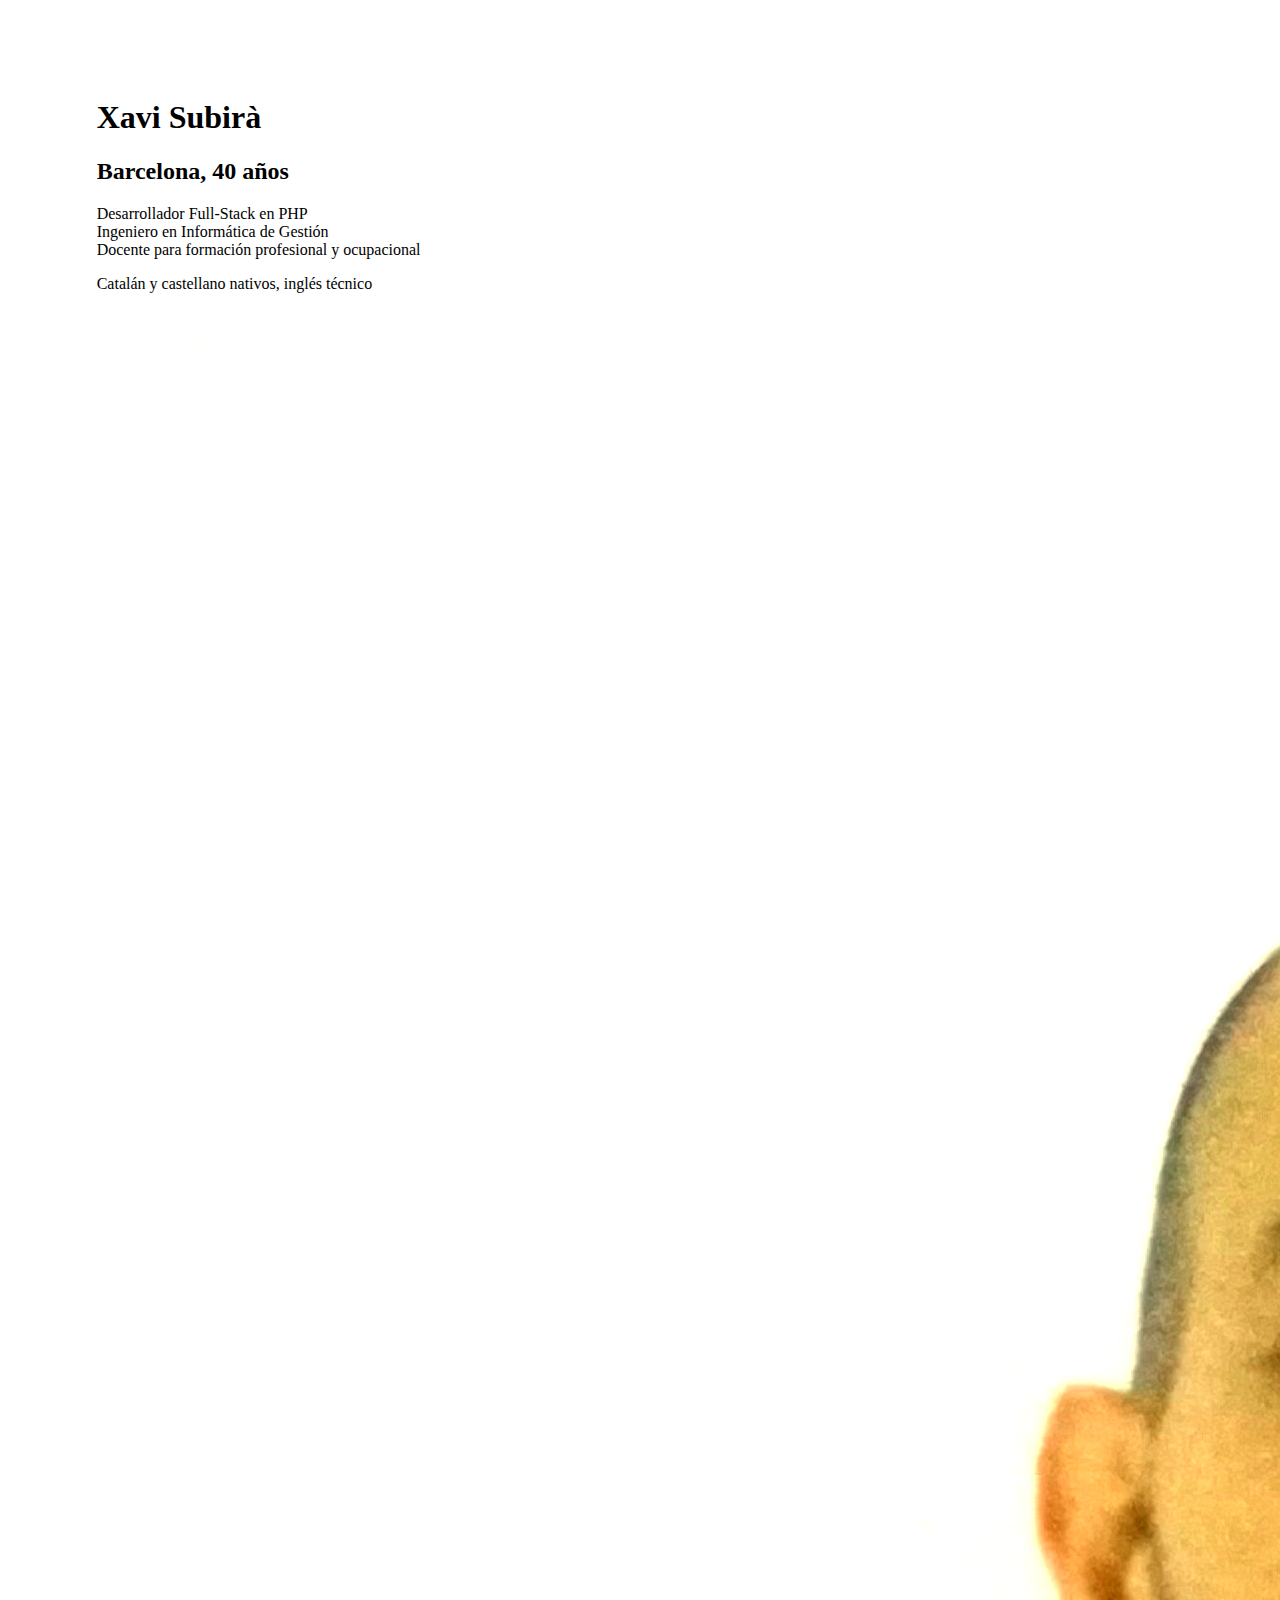
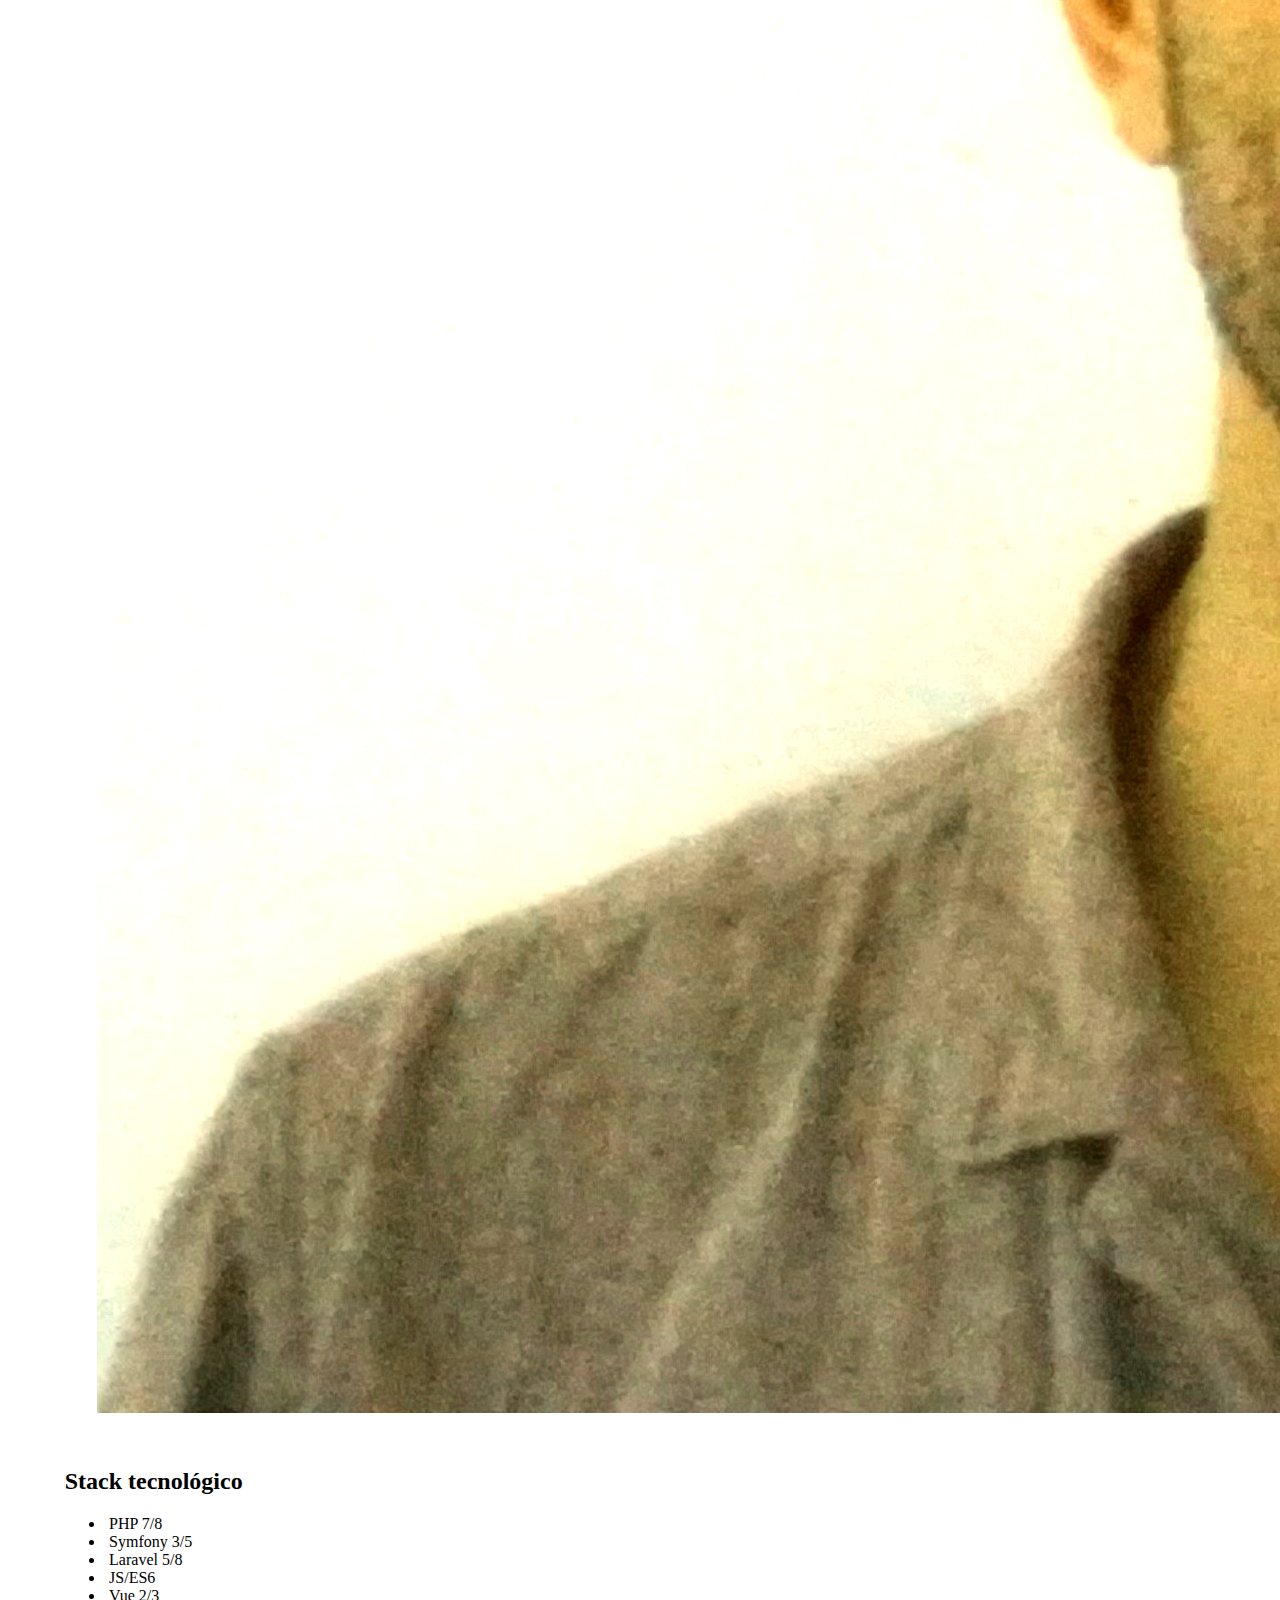
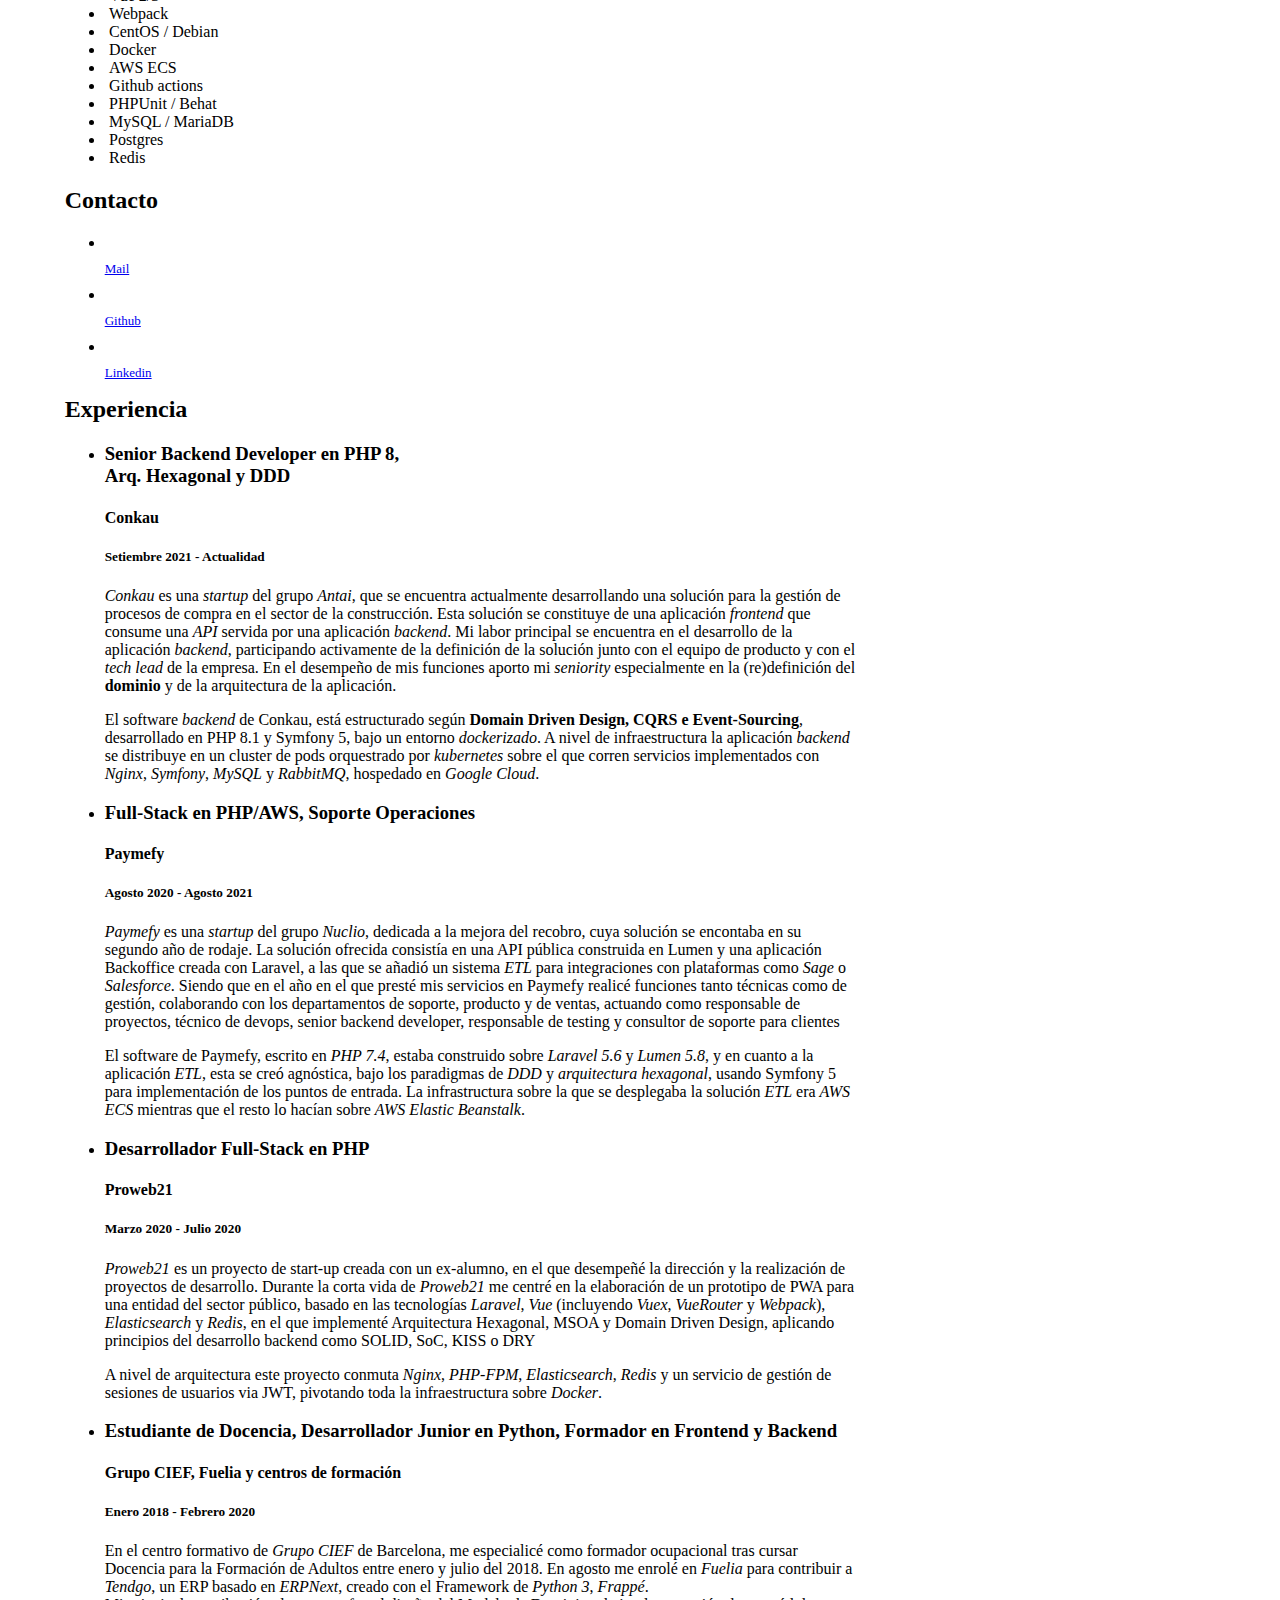
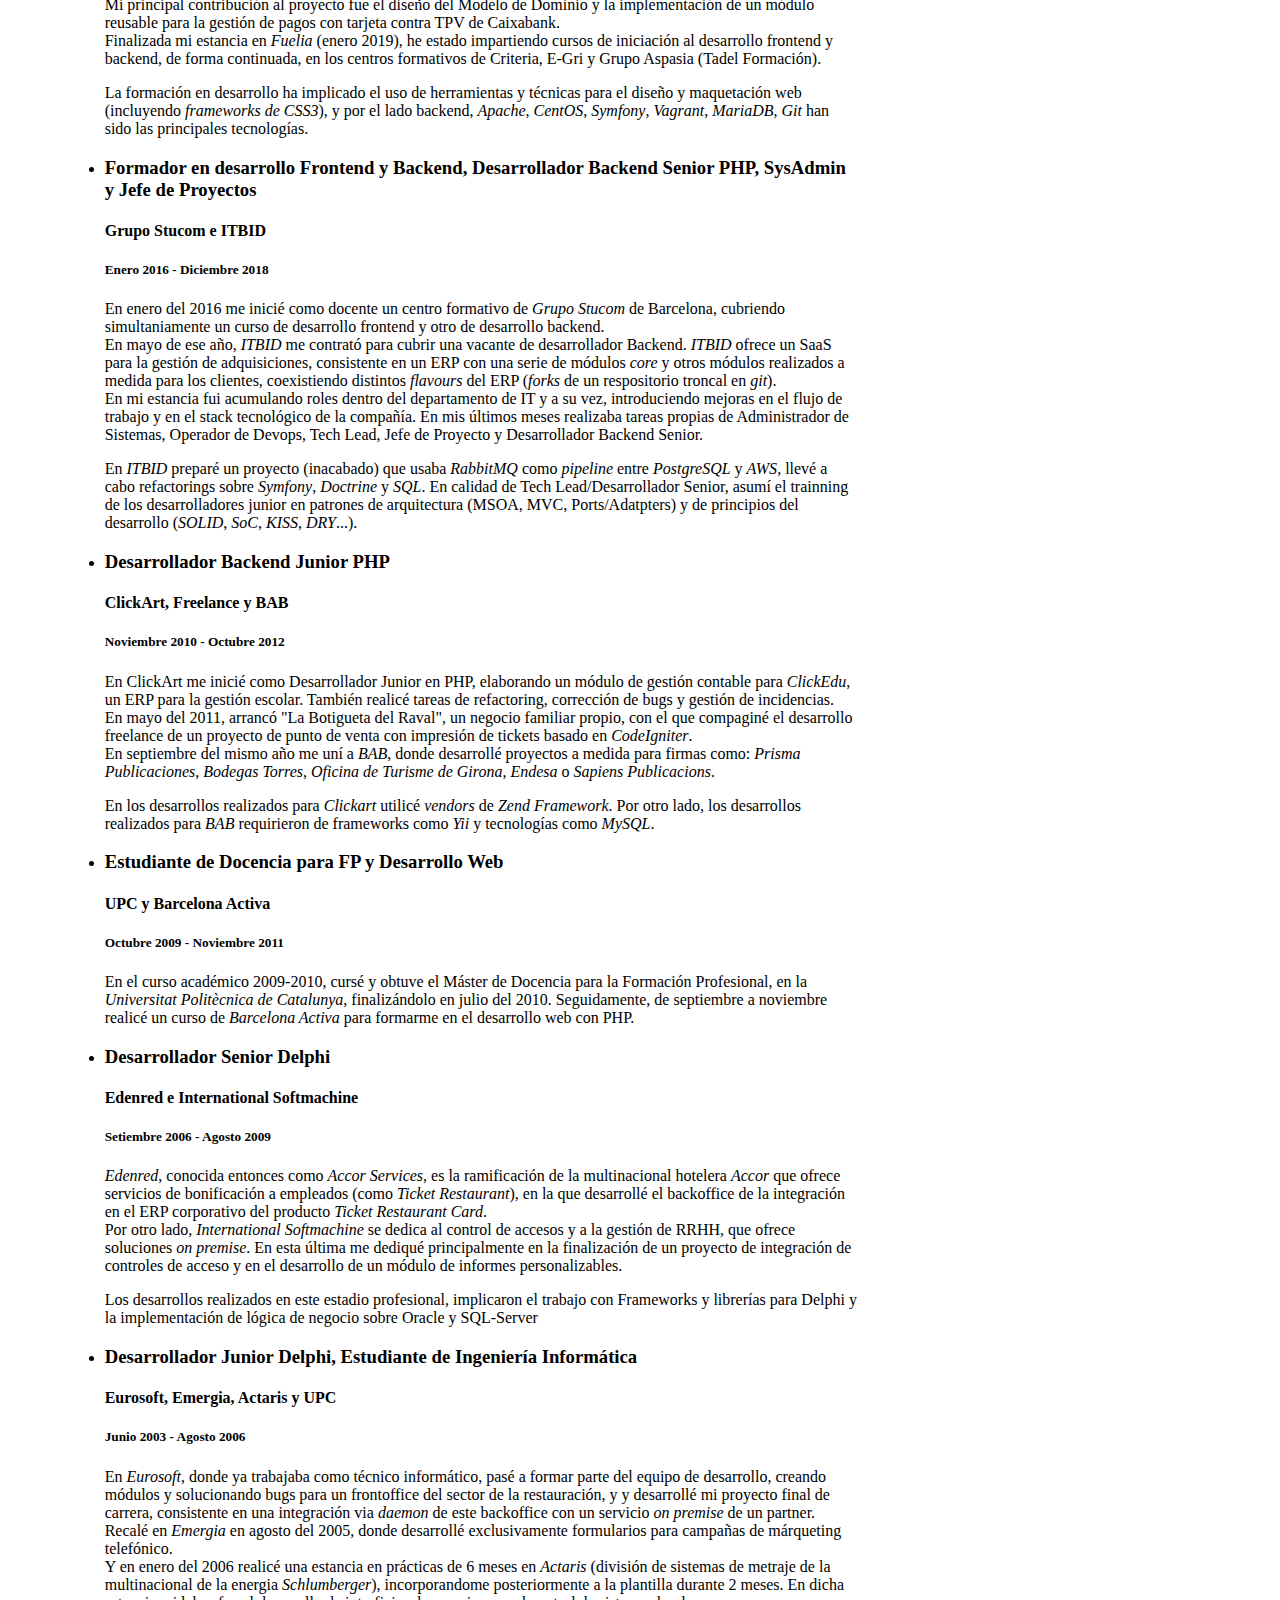
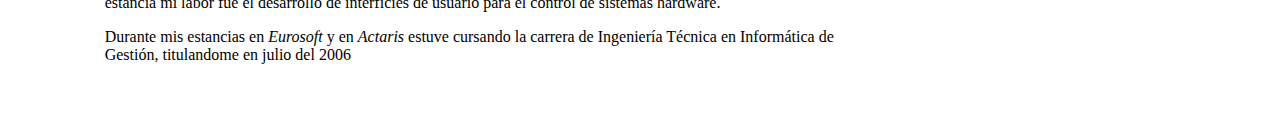
==== cv.html @ 39f151d9 "Add files via upload" ====
<!DOCTYPE html>
<html>
<head>
  <meta charset="UTF-8" />
  <title>Xavi Subirà, Engineer & Trainer</title>
  <style>
    @page{
      margin: 16mm;
      size: auto;
    }
  </style>

  <link rel="stylesheet" href="https://stackpath.bootstrapcdn.com/bootstrap/4.5.0/css/bootstrap.min.css" integrity="sha384-9aIt2nRpC12Uk9gS9baDl411NQApFmC26EwAOH8WgZl5MYYxFfc+NcPb1dKGj7Sk" crossorigin="anonymous">

  <style>
    @media all{
      body {
        /*height:297mm; */
        display: flex; 
        justify-content: flex-start;
      }

      body > .container{
        max-width:210mm;
        padding:1cm 1.5cm;
      }

      .jumbotron{
        padding: 2rem;
      }
      .jumbotron img{
        filter: hue-rotate(32deg) brightness(1.7);
      }

      .jumbotron p:last-child{
        margin-bottom: 0;
      }

      .jumbotron .row > div:last-child

      article p.alert{
        margin-bottom: 0;
      }

      #skills .badge{
        padding:0.6ex;
      }

      #contact .list-group-item{
        padding-bottom:0;
      }

      #contact card{
        max-width: 5rem;
      }

      #contact img{
        max-width: 4rem;
      }

      #contact p{
        line-height: 0.6;
        font-size: small;
      }

      main article.card-body .alert{
        margin-bottom: 0.8rem;
      }

      main #experience-2 h3{
        max-height: 3rem;
      }

      main #experience-2 h3:first-child{
        max-height: 5rem;
      }

      main #experience-2 .alert{
        margin-bottom: 0.4rem;
      }
    }

    @media print{
      .break-after{
        break-after: page;
      }
      
      .page-break{
        break-after: page;
        break-before: page;
        break-inside: avoid;
        padding-top: 1cm;
      }
    }
  </style>

</head>
<body>
  <div class="container mx-auto" >
    <header class="jumbotron">
        <section class="row">
          <div class="col-9">
            <h1 class="h3">Xavi Subirà</h1>
            <h2 class="h4">Barcelona, 40 años</h2>
            <p class=" h6 lead">Desarrollador Full-Stack en PHP <br/>Ingeniero en Informática de Gestión <br/>Docente para formación profesional y ocupacional</p> 
            <p class=" h6 text-muted">Catalán y castellano nativos, inglés técnico</p>
          </div>
          <div class="col-3 d-flex align-items-center">
            <img alt="" class="rounded-circle w-100"  src="biopic.jpg">
          </div>
        </section>
    </header>
    <main>
      <div class="row break-after">
        <aside  class="col-3 order-1">        
          <section id="skills">
            <h2 class="h6">Stack tecnológico</h2>
            <ul class="list-group">
              <li class="list-group-item"><span class="badge badge-secondary">PHP 7/8</span></li>
              <li class="list-group-item"><span class="badge badge-secondary">Symfony 3/5</span></li>
              <li class="list-group-item"><span class="badge badge-secondary">Laravel 5/8</span></li>
              <li class="list-group-item"><span class="badge badge-warning">JS/ES6</span></li>
              <li class="list-group-item"><span class="badge badge-warning">Vue 2/3</span></li>
              <li class="list-group-item"><span class="badge badge-warning">Webpack</span></li>
              <li class="list-group-item"><span class="badge badge-primary">CentOS / Debian</span></li>
              <li class="list-group-item"><span class="badge badge-primary">Docker</span></li>
              <li class="list-group-item"><span class="badge badge-primary">AWS ECS</span></li>          
              <li class="list-group-item"><span class="badge badge-info">Github actions</span></li>          
              <li class="list-group-item"><span class="badge badge-info">PHPUnit / Behat</span></li>          
              <li class="list-group-item"><span class="badge badge-info">MySQL / MariaDB</span></li>          
              <li class="list-group-item"><span class="badge badge-info">Postgres</span></li>
              <li class="list-group-item"><span class="badge badge-info">Redis</span></li>
            </ul>
          </section>

          <section id="contact" class="mt-4">
            <h2 class="h6">Contacto</h2>
            <ul class="list-group mx-auto">
              <li class="list-group-item border-0" >
                <a class="pt-1 card bg-light" href="mailto:xavier-subira@yandex.com">
                  <img class="mx-auto card-img-top " src="https://upload.wikimedia.org/wikipedia/commons/thumb/5/50/TK_email_icon.svg/120px-TK_email_icon.svg.png" alt="">
                  <div class="card-body">
                    <p class="h6 card-text">Mail</p>
                  </div>
                </a>
              </li>
              <li class="list-group-item border-0">
                <a class="pt-1 card bg-light" href="https://github.com/temple">
                  <img class="mx-auto card-img-top" src="https://upload.wikimedia.org/wikipedia/commons/thumb/9/91/Octicons-mark-github.svg/240px-Octicons-mark-github.svg.png" alt="">
                  <div class="card-body">
                    <p class="h6 card-text">Github</p>
                  </div>
                </a>
              </li>
              <li class="list-group-item border-0">
                <a class="pt-1 card bg-light" href="https://linkedin.com/in/xsubira">
                  <img class="mx-auto card-img-top" src="https://upload.wikimedia.org/wikipedia/commons/thumb/8/8f/LinkedIn_font_awesome.svg/240px-LinkedIn_font_awesome.svg.png" alt="">
                  <div class="card-body">
                    <p class="h6 card-text">Linkedin</p>
                  </div>
                </a>
              </li>


            </ul>
          </section>

        </aside>
        <section id="experience" class=" col-9 order-0">      
          <h2 class="h3">Experiencia</h2>      
          <div class="border-top pt-4"></div>        
          <ul class="nav flex-column">
            <li class="nav-item card border-light mb-4">
              <h3 class="h4 card-header">Senior Backend Developer en PHP 8,<br/> Arq. Hexagonal y DDD</h3>
              <article class="card-body">
                <h4 class="h5 card-title">Conkau</h4>
                <h5 class="h6 card-subtitle mb-2 text-muted">Setiembre 2021 - Actualidad</h5>
                <p class="card-text"><em>Conkau</em> es una <em>startup</em> del grupo <em>Antai</em>, que se encuentra actualmente desarrollando una solución para la gestión de procesos de compra en el sector de la construcción. Esta solución se constituye de una aplicación <i>frontend</i> que consume una <em>API</em> servida por una aplicación <em>backend</em>. Mi labor principal se encuentra en el desarrollo de la aplicación <em>backend</em>, participando activamente de la definición de la solución junto con el equipo de producto y con el <em>tech lead</em> de la empresa. En el desempeño de mis funciones aporto mi <em>seniority</em> especialmente en la (re)definición del <strong>dominio</strong> y de la arquitectura de la aplicación.
                <p class="alert alert-success">
                  El software <em>backend</em> de Conkau, está estructurado según <strong>Domain Driven Design, CQRS e Event-Sourcing</strong>, desarrollado en PHP 8.1 y Symfony 5, bajo un entorno <em>dockerizado</em>. 
                  A nivel de infraestructura la aplicación <em>backend</em> se distribuye en un cluster de pods orquestrado por <em>kubernetes</em> sobre el que corren servicios implementados con <em>Nginx</em>, <em>Symfony</em>, <em>MySQL</em> y <em>RabbitMQ</em>, hospedado en <em>Google Cloud</em>.
                </p>
              </article>
            </li>

            <li class="nav-item card border-light mb-4">
              <h3 class="h4 card-header">Full-Stack en PHP/AWS, Soporte Operaciones</h3>
              <article class="card-body">
                <h4 class="h5 card-title">Paymefy</h4>
                <h5 class="h6 card-subtitle mb-2 text-muted">Agosto 2020 - Agosto 2021</h5>
                <p class="card-text"><em>Paymefy</em> es una <em>startup</em> del grupo <em>Nuclio</em>, dedicada a la mejora del recobro, cuya solución se encontaba en su segundo año de rodaje. La solución ofrecida consistía en una API pública  construida en Lumen y una aplicación Backoffice creada con Laravel, a las que se añadió un sistema <em>ETL</em> para integraciones con plataformas como <em>Sage</em> o <em>Salesforce</em>. Siendo que en el año en el que presté mis servicios en Paymefy realicé funciones tanto técnicas como de gestión, colaborando con los departamentos de soporte, producto y de ventas, actuando como responsable de proyectos, técnico de devops, senior backend developer, responsable de testing y consultor de soporte para clientes
                <p class="alert alert-primary">
                  El software de Paymefy, escrito en <em>PHP 7.4</em>, estaba construido sobre <em>Laravel 5.6</em> y <em>Lumen 5.8</em>, y en cuanto a la aplicación <em>ETL</em>, esta se creó agnóstica, bajo los paradigmas de <em>DDD</em> y <em>arquitectura hexagonal</em>, usando Symfony 5 para implementación de los puntos de entrada.
                  La infrastructura sobre la que se desplegaba la solución <em>ETL</em> era <em>AWS ECS</em> mientras que el resto lo hacían sobre <em>AWS Elastic Beanstalk</em>.
                </p>
              </article>
            </li>
          </ul>
        </section>
      </div>
      <div class="row page-break">
        <section id="experience-2" class=" col-12 order-2">                
          <ul class="nav flex-column">
            <li class="nav-item card border-light mb-4">
              <h3 class="h4 card-header">Desarrollador Full-Stack en PHP</h3>
              <article class="card-body">
                <h4 class="h5 card-title">Proweb21</h4>
                <h5 class="h6 card-subtitle mb-2 text-muted">Marzo 2020 - Julio 2020</h5>
                <p class="card-text"><em>Proweb21</em> es un proyecto de start-up creada con un ex-alumno, en el que desempeñé la dirección y la realización de proyectos de desarrollo. Durante la corta vida de <em>Proweb21</em> me centré en la elaboración de un prototipo de PWA para una entidad del sector público, basado en las tecnologías <em>Laravel</em>, <em>Vue</em> (incluyendo <em>Vuex</em>, <em>VueRouter</em> y <em>Webpack</em>), <em>Elasticsearch</em> y <em>Redis</em>, en el que implementé Arquitectura Hexagonal, MSOA y Domain Driven Design, aplicando principios del desarrollo backend como SOLID, SoC, KISS o DRY</p>
                <p class="alert alert-warning">A nivel de arquitectura este proyecto conmuta <em>Nginx</em>, <em>PHP-FPM</em>, <em>Elasticsearch</em>, <em>Redis</em> y un servicio de gestión de sesiones de usuarios via JWT, pivotando toda la infraestructura sobre <em>Docker</em>.</p>
              </article>
            </li>
            <li class="nav-item card border-light mb-4">
              <h3 class="h4 card-header">Estudiante de Docencia, Desarrollador Junior en Python, Formador en Frontend y Backend</h3>
              <article class="card-body">
                <h4 class="h5 card-title">Grupo CIEF, Fuelia y centros de formación</h4>
                <h5 class="h6 card-subtitle mb-2 text-muted">Enero 2018 - Febrero 2020</h5>
                <p class="card-text">En el centro formativo de <em>Grupo CIEF</em> de Barcelona, me especialicé como formador ocupacional tras cursar Docencia para la Formación de Adultos entre enero y julio del 2018. En agosto me enrolé en <em>Fuelia</em> para contribuir a <em>Tendgo</em>, un ERP basado en <em>ERPNext</em>, creado con el Framework de <em>Python 3</em>, <em>Frappé</em>.<br> Mi principal contribución al proyecto fue el diseño del Modelo de Dominio y la implementación de un módulo reusable para la gestión de pagos con tarjeta contra TPV de Caixabank.<br />
                                      Finalizada mi estancia en <em>Fuelia</em> (enero 2019), he estado impartiendo cursos de iniciación al desarrollo frontend y backend, de forma continuada, en los centros formativos de Criteria, E-Gri y Grupo Aspasia (Tadel Formación).
                <p class="alert alert-info">La formación en desarrollo ha implicado el uso de herramientas y técnicas para el diseño y maquetación web (incluyendo <em>frameworks de CSS3</em>), y por el lado backend, <em>Apache</em>, <em>CentOS</em>, <em>Symfony</em>, <em>Vagrant</em>, <em>MariaDB</em>, <em>Git</em> han sido las principales tecnologías.</p>
              </article>
            </li>
            <li class="nav-item card border-light mb-4">
              <h3 class="h4 card-header">Formador en desarrollo Frontend y Backend, Desarrollador Backend Senior PHP, SysAdmin y Jefe de Proyectos</h3>
              <article class="card-body">
                <h4 class="h5 card-title">Grupo Stucom e ITBID</h4>
                <h5 class="h6 card-subtitle mb-2 text-muted">Enero 2016 - Diciembre 2018</h5>
                <p class="card-text">En enero del 2016 me inicié como docente un centro formativo de <em>Grupo Stucom</em> de Barcelona, cubriendo simultaniamente un curso de desarrollo frontend y otro de desarrollo backend.<br>
                                      En mayo de ese año, <em>ITBID</em> me contrató para cubrir una vacante de desarrollador Backend. <em>ITBID</em> ofrece un SaaS para la gestión de adquisiciones, consistente en un ERP con una serie de módulos <em>core</em> y otros módulos realizados a medida para los clientes, coexistiendo distintos <em>flavours</em> del ERP (<em>forks</em> de un respositorio troncal en <em>git</em>).<br>
                                      En mi estancia fui acumulando roles dentro del departamento de IT y a su vez, introduciendo mejoras en el flujo de trabajo y en el stack tecnológico de la compañía. En mis últimos meses realizaba tareas propias de Administrador de Sistemas, Operador de Devops, Tech Lead, Jefe de Proyecto y Desarrollador Backend Senior. <br>                                     
                <p class="alert alert-success">En <em>ITBID</em> preparé un proyecto (inacabado) que usaba <em>RabbitMQ</em> como <em>pipeline</em> entre <em>PostgreSQL</em> y <em>AWS</em>, llevé a cabo refactorings sobre <em>Symfony</em>, <em>Doctrine</em> y <em>SQL</em>. En calidad de Tech Lead/Desarrollador Senior, asumí el trainning de los desarrolladores junior en patrones de arquitectura (MSOA, MVC, Ports/Adatpters) y de principios del desarrollo (<em>SOLID</em>, <em>SoC</em>, <em>KISS</em>, <em>DRY</em>...).</p>
              </article>
            </li>         
          </ul>
        </section>
      </div>
      <div class="row page-break">
        <section id="experience-3" class="col-12 order-3">
          <ul class="nav flex-column">
              <li class="nav-item card border-light mb-4">
              <h3 class="h4 card-header">Desarrollador Backend Junior PHP</h3>
              <article class="card-body">
                <h4 class="h5 card-title">ClickArt, Freelance y BAB</h4>
                <h5 class="h6 card-subtitle mb-2 text-muted">Noviembre 2010 - Octubre 2012</h5>
                <p class="card-text">En ClickArt me inicié como Desarrollador Junior en PHP, elaborando un módulo de gestión contable para <em>ClickEdu</em>, un ERP para la gestión escolar. También realicé tareas de refactoring, corrección de bugs y gestión de incidencias.<br>En mayo del 2011, arrancó "La Botigueta del Raval", un negocio familiar propio, con el que compaginé el desarrollo freelance de un proyecto de punto de venta con impresión de tickets basado en <em>CodeIgniter</em>.<br>En septiembre del mismo año me uní a <em>BAB</em>, donde desarrollé proyectos a medida para firmas como: <em>Prisma Publicaciones</em>, <em>Bodegas Torres</em>, <em>Oficina de Turisme de Girona</em>, <em>Endesa</em> o <em>Sapiens Publicacions</em>.
                <p class="alert alert-primary">En los desarrollos realizados para <em>Clickart</em> utilicé <em>vendors</em> de <em>Zend Framework</em>. Por otro lado, los desarrollos realizados para <em>BAB</em> requirieron de frameworks como <em>Yii</em> y tecnologías como <em>MySQL</em>.</p>
              </article>
            </li>   

            <li class="nav-item card alert-light border-light mb-4">
              <h3 class="h4 card-header">Estudiante de Docencia para FP y Desarrollo Web</h3>
              <article class="card-body">
                <h4 class="h5 card-title">UPC y Barcelona Activa</h4>
                <h5 class="h6 card-subtitle mb-2 text-muted ">Octubre 2009 - Noviembre 2011</h5>
                <p class="card-text">En el curso académico 2009-2010, cursé y obtuve el Máster de Docencia para la Formación Profesional, en la <em>Universitat Politècnica de Catalunya</em>, finalizándolo en julio del 2010. Seguidamente, de septiembre a noviembre realicé un curso de <em>Barcelona Activa</em> para formarme en el desarrollo web con PHP.
              </article>
            </li>
            <li class="nav-item card alert-light border-light mb-4">
              <h3 class="h4 card-header">Desarrollador Senior Delphi</h3>
              <article class="card-body">
                <h4 class="h5 card-title">Edenred e International Softmachine</h4>
                <h5 class="h6 card-subtitle mb-2 text-muted">Setiembre 2006 - Agosto 2009</h5>
                <p class="card-text"><em>Edenred</em>, conocida entonces como <em>Accor Services</em>, es la ramificación de la multinacional hotelera <em>Accor</em> que ofrece servicios de bonificación a empleados (como <em>Ticket Restaurant</em>), en la que desarrollé el backoffice de la integración en el ERP corporativo del producto <em>Ticket Restaurant Card</em>.<br>Por otro lado, <em>International Softmachine</em> se dedica al control de accesos y a la gestión de RRHH, que ofrece soluciones <em>on premise</em>. En esta última me dediqué principalmente en la finalización de un proyecto de integración de controles de acceso y en el desarrollo de un módulo de informes personalizables.
                <p class="alert alert-secondary">Los desarrollos realizados en este estadio profesional, implicaron el trabajo con Frameworks y librerías para Delphi y la implementación de lógica de negocio sobre Oracle y SQL-Server</p>
              </article>
            </li>

            <li class="nav-item card alert-light border-light">
              <h3 class="h4 card-header">Desarrollador Junior Delphi, Estudiante de Ingeniería Informática</h3>
              <article class="card-body">
                <h4 class="h5 card-title">Eurosoft, Emergia, Actaris y UPC</h4>
                <h5 class="h6 card-subtitle mb-2 text-muted">Junio 2003 - Agosto 2006</h5>
                <p class="card-text">En <em>Eurosoft</em>, donde ya trabajaba como técnico informático, pasé a formar parte del equipo de desarrollo, creando módulos y solucionando bugs para un frontoffice del sector de la restauración, y  y desarrollé mi proyecto final de carrera, consistente en una integración via <em>daemon</em> de este backoffice con un servicio <em>on premise</em> de un partner.<br>
                  Recalé en <em>Emergia</em> en agosto del 2005, donde desarrollé exclusivamente formularios para campañas de márqueting telefónico.<br>
                  Y en enero del 2006 realicé una estancia en prácticas de 6 meses en <em>Actaris</em> (división de sistemas de metraje de la multinacional de la energia <em>Schlumberger</em>), incorporandome posteriormente a la plantilla durante 2 meses. En dicha estancia mi labor fue el desarrollo de interficies de usuario para el control de sistemas hardware.
                <p class="alert alert-secondary">Durante mis estancias en <em>Eurosoft</em> y en <em>Actaris</em> estuve cursando la carrera de Ingeniería Técnica en Informática de Gestión, titulandome en julio del 2006</p>
              </article>
            </li>            
          </ul>
        </section>
      </div>
    </main>    
  </div>  
</body>


</html>
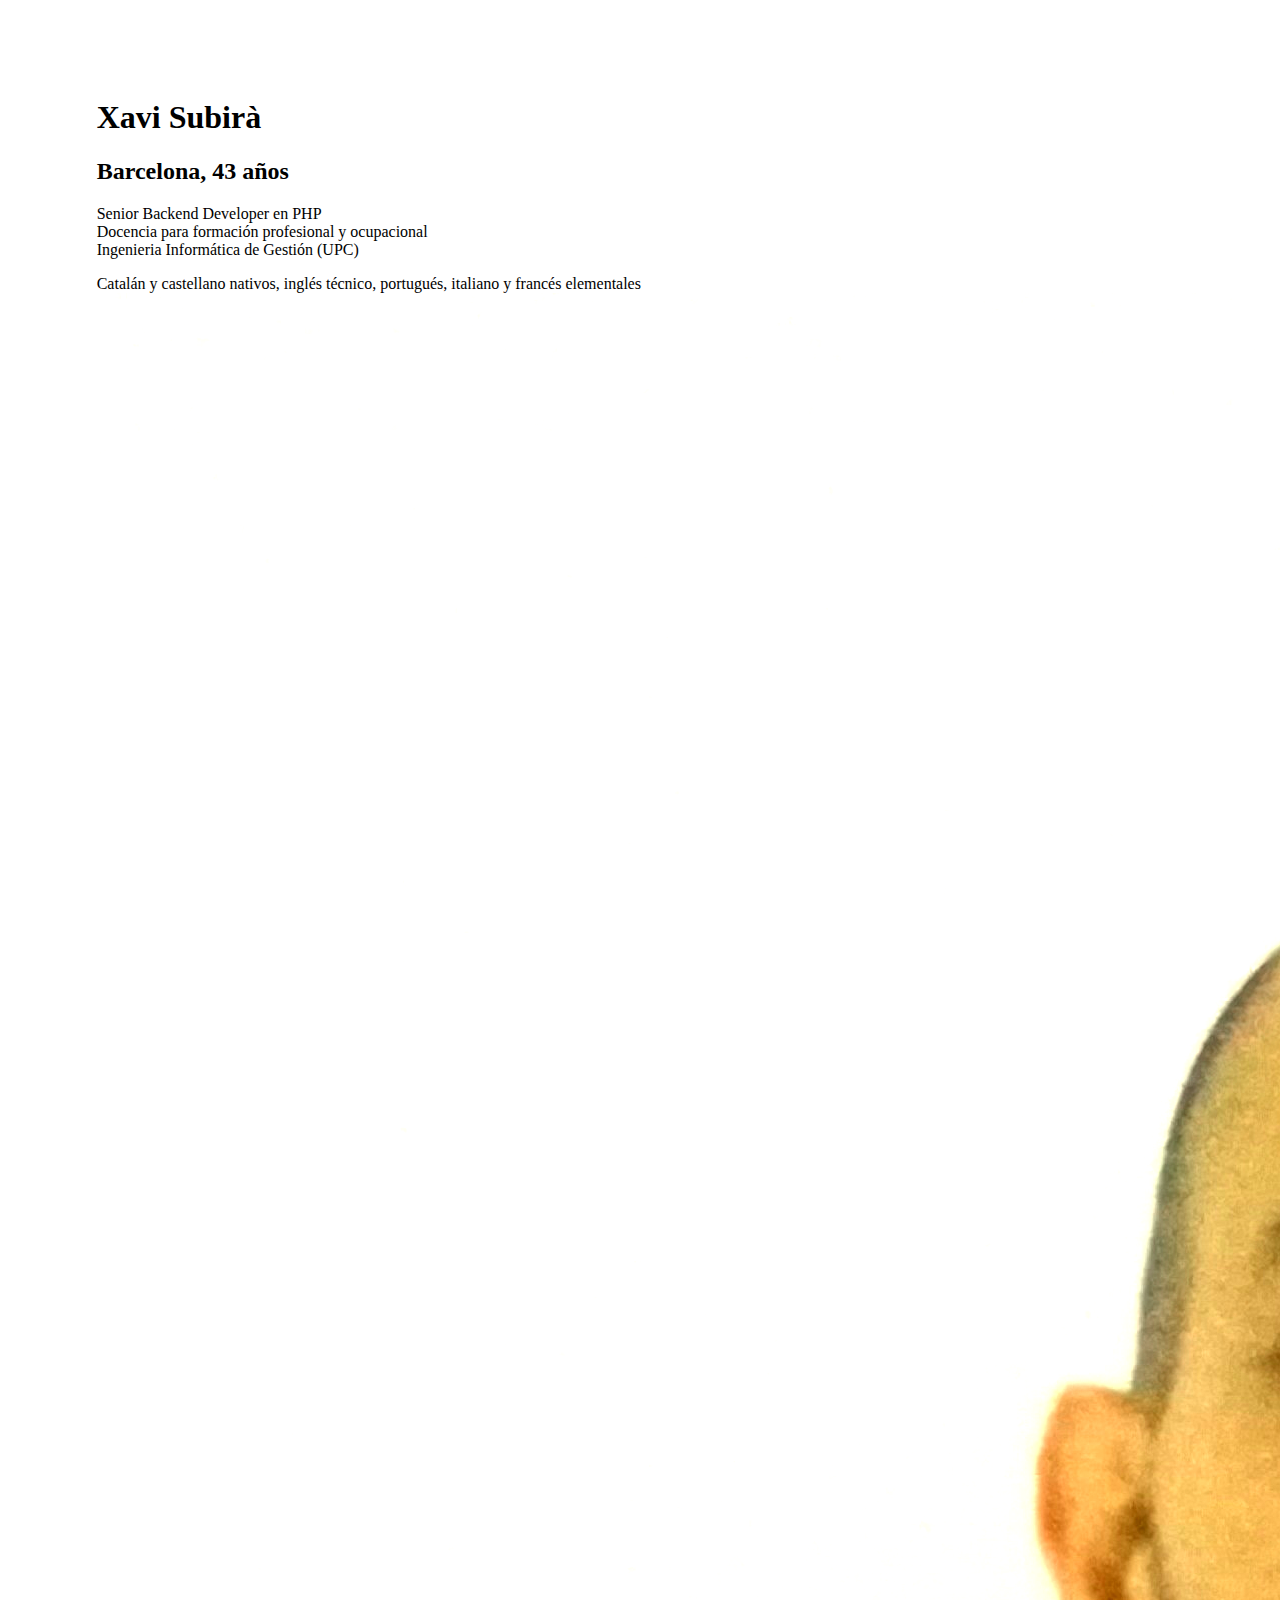
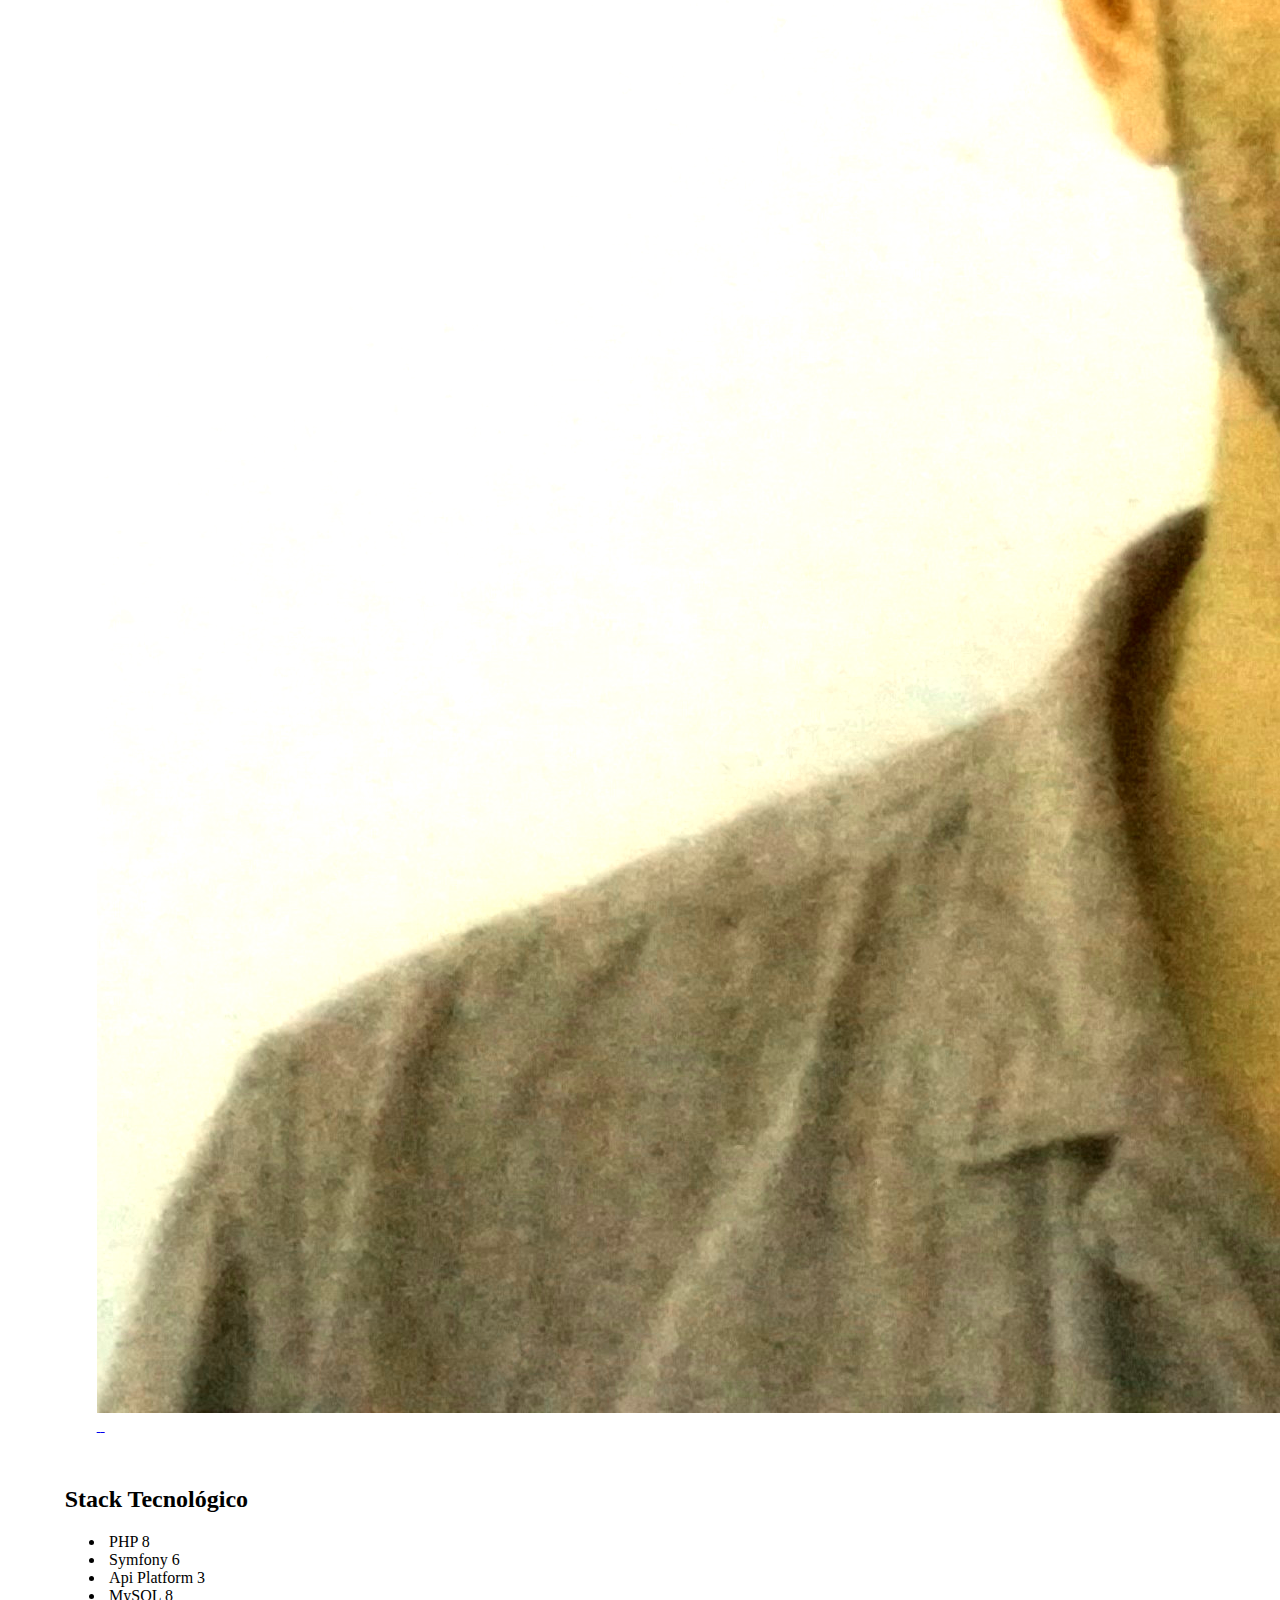
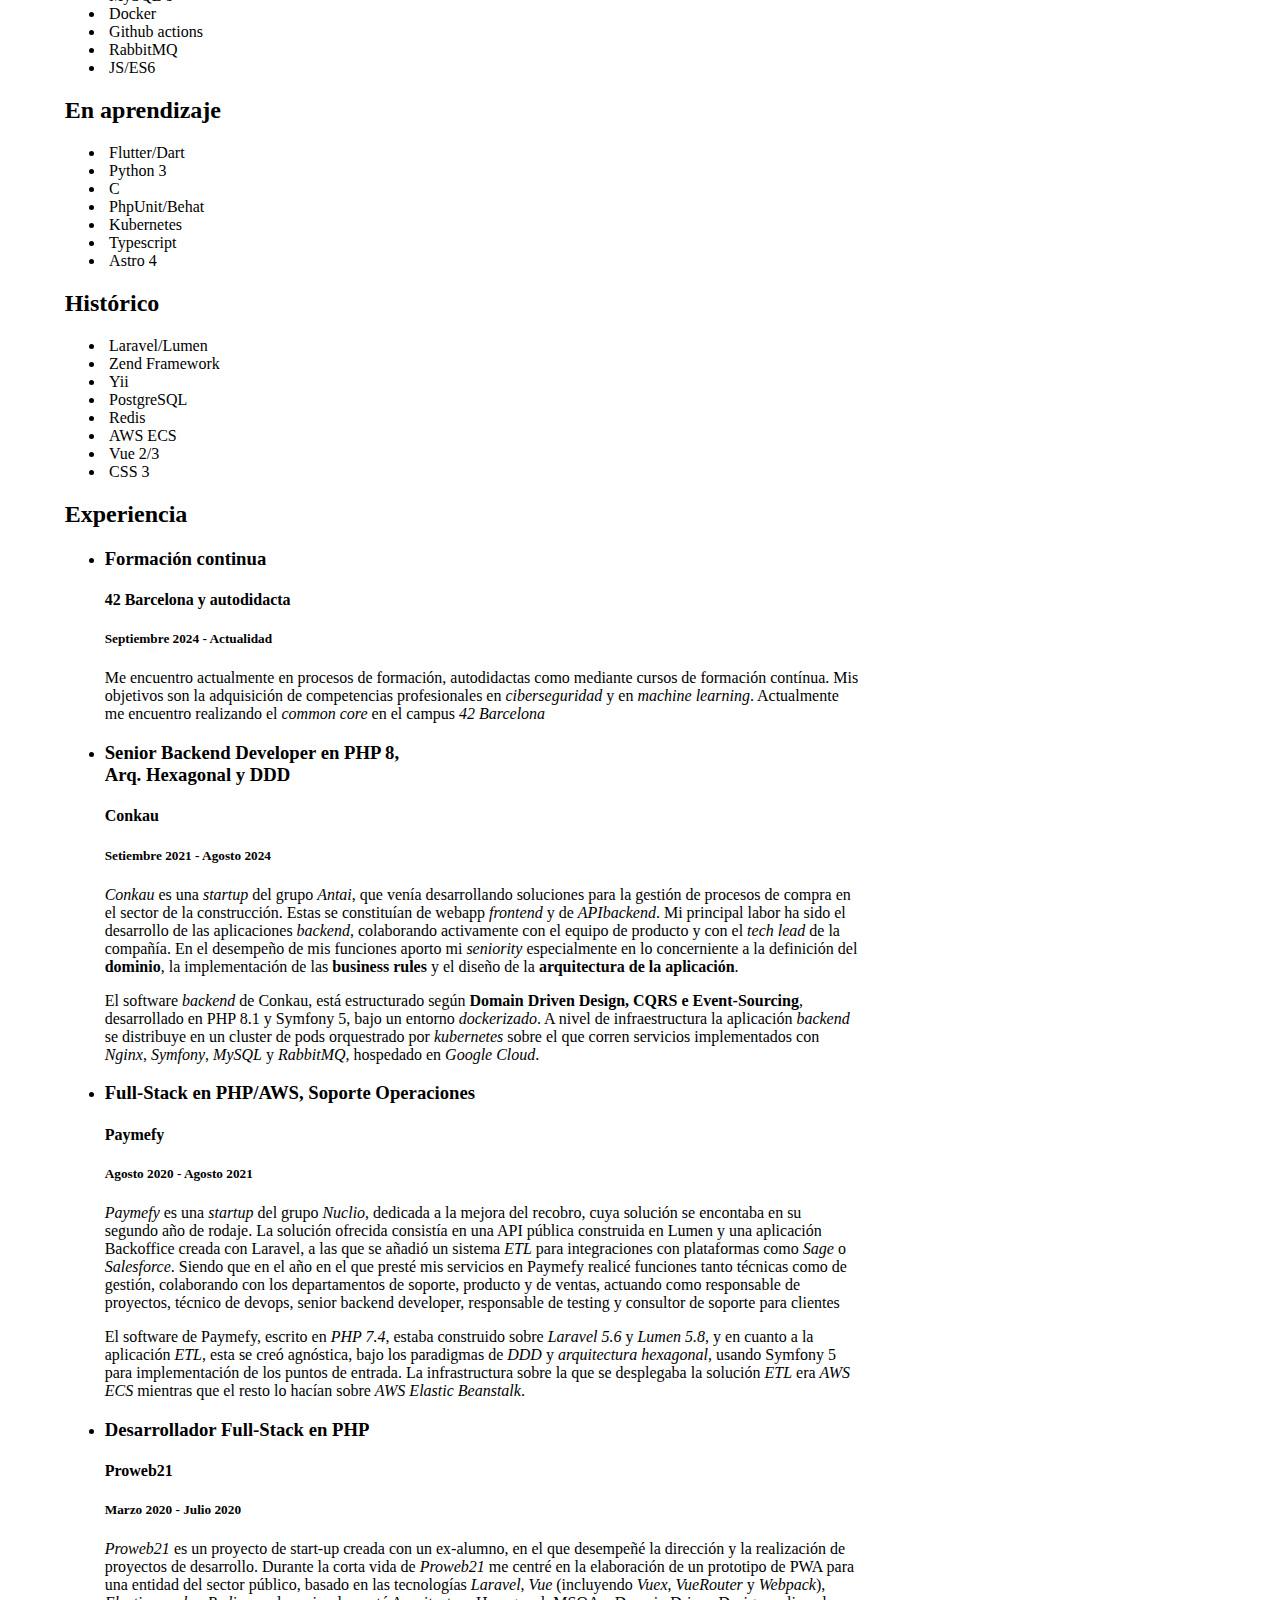
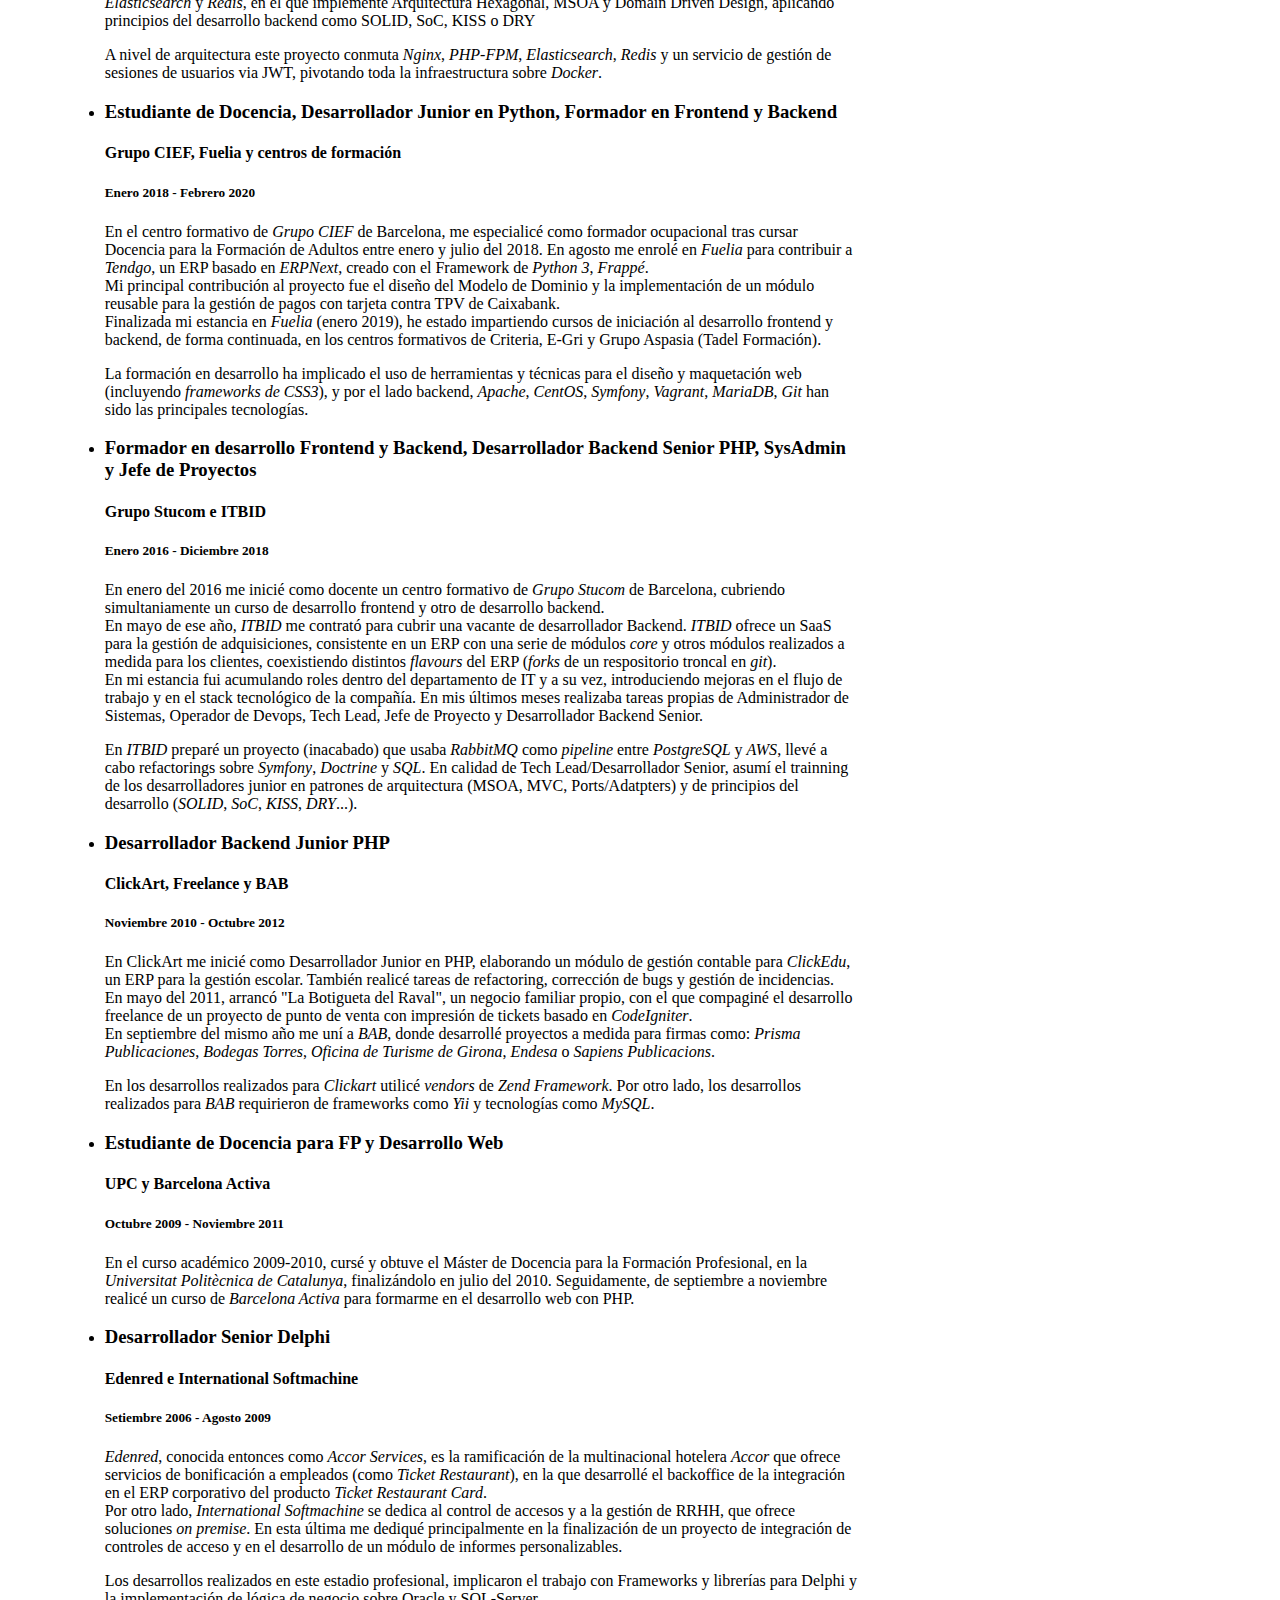
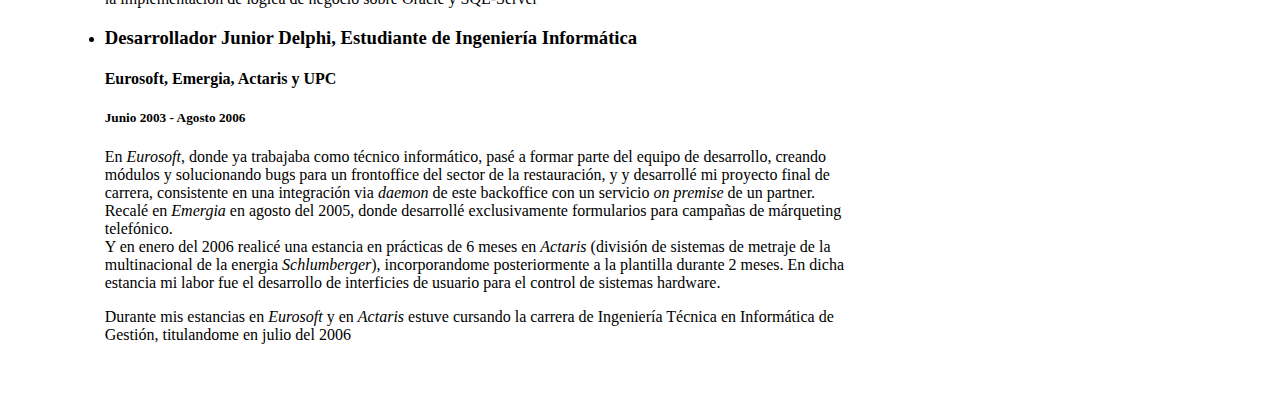
==== commit ed984036: "New tech stack split into 3 parts and realign of contact into heading" ====
--- a/cv.html
+++ b/cv.html
@@ -99,14 +99,27 @@
   <div class="container mx-auto" >
     <header class="jumbotron">
         <section class="row">
-          <div class="col-9">
+          <div class="col-xl-8 col-7">
             <h1 class="h3">Xavi Subirà</h1>
-            <h2 class="h4">Barcelona, 40 años</h2>
-            <p class=" h6 lead">Desarrollador Full-Stack en PHP <br/>Ingeniero en Informática de Gestión <br/>Docente para formación profesional y ocupacional</p> 
-            <p class=" h6 text-muted">Catalán y castellano nativos, inglés técnico</p>
+            <h2 class="h4">Barcelona, 43 años</h2>
+            <p class=" h6 lead">Senior Backend Developer en PHP <br/>Docencia para formación profesional y ocupacional<br/>Ingenieria Informática de Gestión (UPC)</p> 
+            <p class=" h6 text-muted">Catalán y castellano nativos, inglés técnico, portugués, italiano y francés elementales </p>
           </div>
-          <div class="col-3 d-flex align-items-center">
-            <img alt="" class="rounded-circle w-100"  src="biopic.jpg">
+          <div class="col-xl-4 col-5 d-flex flex-column justify-content-start">
+            <div class="d-flex flex-column align-items-end">
+              <img alt="" class="rounded-circle w-75"  src="biopic.jpg">
+              <section class="w-75 d-flex flex-row justify-content-around">
+                <a class="p-0 pt-1 col-4 text-center" href="https://github.com/temple">
+                      <img class="mx-auto w-75" src="https://upload.wikimedia.org/wikipedia/commons/thumb/9/91/Octicons-mark-github.svg/240px-Octicons-mark-github.svg.png" alt="">
+                </a>
+                <a class="p-0 pt-1 col-4 row" href="https://linkedin.com/in/xsubira">
+                      <img class="mx-auto w-100" src="https://upload.wikimedia.org/wikipedia/commons/thumb/8/8f/LinkedIn_font_awesome.svg/240px-LinkedIn_font_awesome.svg.png" alt="">
+                </a>
+                <a class="p-0 pt-1 col-4 text-center" href="mailto:xavier-subira@yandex.com">
+                    <img class="mx-auto w-75" src="https://upload.wikimedia.org/wikipedia/commons/thumb/5/50/TK_email_icon.svg/120px-TK_email_icon.svg.png" alt="">
+                </a>
+              </section>
+            </div>
           </div>
         </section>
     </header>
@@ -114,68 +127,60 @@
       <div class="row break-after">
         <aside  class="col-3 order-1">        
           <section id="skills">
-            <h2 class="h6">Stack tecnológico</h2>
+            <h2 class="h5">Stack Tecnológico</h2>
             <ul class="list-group">
-              <li class="list-group-item"><span class="badge badge-secondary">PHP 7/8</span></li>
-              <li class="list-group-item"><span class="badge badge-secondary">Symfony 3/5</span></li>
-              <li class="list-group-item"><span class="badge badge-secondary">Laravel 5/8</span></li>
+              <li class="list-group-item"><span class="badge badge-secondary">PHP 8</span></li>
+              <li class="list-group-item"><span class="badge badge-secondary">Symfony 6</span></li>
+              <li class="list-group-item"><span class="badge badge-secondary">Api Platform 3</span></li>
+              <li class="list-group-item"><span class="badge badge-info">MySQL 8</span></li>
+              <li class="list-group-item"><span class="badge badge-primary">Docker</span></li>
+              <li class="list-group-item"><span class="badge badge-primary">Github actions</span></li>
+              <li class="list-group-item"><span class="badge badge-primary">RabbitMQ</span></li>
               <li class="list-group-item"><span class="badge badge-warning">JS/ES6</span></li>
+            </ul>
+            <h2 class="h6 mt-4">En aprendizaje</h2>
+            <ul class="list-group">
+              <li class="list-group-item"><span class="badge badge-success">Flutter/Dart</span></li>
+              <li class="list-group-item"><span class="badge badge-success">Python 3</span></li>
+              <li class="list-group-item"><span class="badge badge-success">C</span></li>
+              <li class="list-group-item"><span class="badge badge-secondary">PhpUnit/Behat</span></li>
+              <li class="list-group-item"><span class="badge badge-primary">Kubernetes</span></li>
+              <li class="list-group-item"><span class="badge badge-warning">Typescript</span></li>
+              <li class="list-group-item"><span class="badge badge-warning">Astro 4</span></li>
+            </ul>
+            <h2 class="h6 mt-4">Histórico</h2>
+            <ul class="list-group">
+              <li class="list-group-item"><span class="badge badge-secondary">Laravel/Lumen</span></li>
+              <li class="list-group-item"><span class="badge badge-secondary">Zend Framework</span></li>
+              <li class="list-group-item"><span class="badge badge-secondary">Yii</span></li>
+              <li class="list-group-item"><span class="badge badge-info">PostgreSQL</span></li>
+              <li class="list-group-item"><span class="badge badge-info">Redis</span></li>
+              <li class="list-group-item"><span class="badge badge-primary">AWS ECS</span></li>
               <li class="list-group-item"><span class="badge badge-warning">Vue 2/3</span></li>
-              <li class="list-group-item"><span class="badge badge-warning">Webpack</span></li>
-              <li class="list-group-item"><span class="badge badge-primary">CentOS / Debian</span></li>
-              <li class="list-group-item"><span class="badge badge-primary">Docker</span></li>
-              <li class="list-group-item"><span class="badge badge-primary">AWS ECS</span></li>          
-              <li class="list-group-item"><span class="badge badge-info">Github actions</span></li>          
-              <li class="list-group-item"><span class="badge badge-info">PHPUnit / Behat</span></li>          
-              <li class="list-group-item"><span class="badge badge-info">MySQL / MariaDB</span></li>          
-              <li class="list-group-item"><span class="badge badge-info">Postgres</span></li>
-              <li class="list-group-item"><span class="badge badge-info">Redis</span></li>
+              <li class="list-group-item"><span class="badge badge-warning">CSS 3</span></li>
             </ul>
           </section>
-
-          <section id="contact" class="mt-4">
-            <h2 class="h6">Contacto</h2>
-            <ul class="list-group mx-auto">
-              <li class="list-group-item border-0" >
-                <a class="pt-1 card bg-light" href="mailto:xavier-subira@yandex.com">
-                  <img class="mx-auto card-img-top " src="https://upload.wikimedia.org/wikipedia/commons/thumb/5/50/TK_email_icon.svg/120px-TK_email_icon.svg.png" alt="">
-                  <div class="card-body">
-                    <p class="h6 card-text">Mail</p>
-                  </div>
-                </a>
-              </li>
-              <li class="list-group-item border-0">
-                <a class="pt-1 card bg-light" href="https://github.com/temple">
-                  <img class="mx-auto card-img-top" src="https://upload.wikimedia.org/wikipedia/commons/thumb/9/91/Octicons-mark-github.svg/240px-Octicons-mark-github.svg.png" alt="">
-                  <div class="card-body">
-                    <p class="h6 card-text">Github</p>
-                  </div>
-                </a>
-              </li>
-              <li class="list-group-item border-0">
-                <a class="pt-1 card bg-light" href="https://linkedin.com/in/xsubira">
-                  <img class="mx-auto card-img-top" src="https://upload.wikimedia.org/wikipedia/commons/thumb/8/8f/LinkedIn_font_awesome.svg/240px-LinkedIn_font_awesome.svg.png" alt="">
-                  <div class="card-body">
-                    <p class="h6 card-text">Linkedin</p>
-                  </div>
-                </a>
-              </li>
-
-
-            </ul>
-          </section>
-
         </aside>
         <section id="experience" class=" col-9 order-0">      
           <h2 class="h3">Experiencia</h2>      
-          <div class="border-top pt-4"></div>        
+          <div class="border-top pt-4 mt-4"></div>        
           <ul class="nav flex-column">
+            <li class="nav-item card alert-light border-light mb-4">
+              <h3 class="h4 card-header">Formación continua</h3>
+              <article class="card-body">
+                <h4 class="h5 card-title">42 Barcelona y autodidacta</h4>
+                <h5 class="h6 card-subtitle mb-2 text-muted ">Septiembre 2024 - Actualidad</h5>
+                <p class="card-text">Me encuentro actualmente en procesos de formación, autodidactas como mediante cursos de formación contínua. Mis objetivos son la adquisición de competencias profesionales en <em>ciberseguridad</em> y en <em>machine learning</em>. Actualmente me encuentro realizando el <em>common core</em> en el campus <em>42 Barcelona</em>
+              </article>
+            </li>
+
+
             <li class="nav-item card border-light mb-4">
               <h3 class="h4 card-header">Senior Backend Developer en PHP 8,<br/> Arq. Hexagonal y DDD</h3>
               <article class="card-body">
                 <h4 class="h5 card-title">Conkau</h4>
-                <h5 class="h6 card-subtitle mb-2 text-muted">Setiembre 2021 - Actualidad</h5>
-                <p class="card-text"><em>Conkau</em> es una <em>startup</em> del grupo <em>Antai</em>, que se encuentra actualmente desarrollando una solución para la gestión de procesos de compra en el sector de la construcción. Esta solución se constituye de una aplicación <i>frontend</i> que consume una <em>API</em> servida por una aplicación <em>backend</em>. Mi labor principal se encuentra en el desarrollo de la aplicación <em>backend</em>, participando activamente de la definición de la solución junto con el equipo de producto y con el <em>tech lead</em> de la empresa. En el desempeño de mis funciones aporto mi <em>seniority</em> especialmente en la (re)definición del <strong>dominio</strong> y de la arquitectura de la aplicación.
+                <h5 class="h6 card-subtitle mb-2 text-muted">Setiembre 2021 - Agosto 2024</h5>
+                <p class="card-text"><em>Conkau</em> es una <em>startup</em> del grupo <em>Antai</em>, que venía desarrollando soluciones para la gestión de procesos de compra en el sector de la construcción. Estas se constituían de webapp <i>frontend</i> y de <em>API</em><em>backend</em>. Mi principal labor ha sido el desarrollo de las aplicaciones <em>backend</em>, colaborando activamente con el equipo de producto y con el <em>tech lead</em> de la compañía. En el desempeño de mis funciones aporto mi <em>seniority</em> especialmente en lo concerniente a la definición del <strong>dominio</strong>, la implementación de las <strong>business rules</strong> y el diseño de la <strong>arquitectura de la aplicación</strong>.
                 <p class="alert alert-success">
                   El software <em>backend</em> de Conkau, está estructurado según <strong>Domain Driven Design, CQRS e Event-Sourcing</strong>, desarrollado en PHP 8.1 y Symfony 5, bajo un entorno <em>dockerizado</em>. 
                   A nivel de infraestructura la aplicación <em>backend</em> se distribuye en un cluster de pods orquestrado por <em>kubernetes</em> sobre el que corren servicios implementados con <em>Nginx</em>, <em>Symfony</em>, <em>MySQL</em> y <em>RabbitMQ</em>, hospedado en <em>Google Cloud</em>.
@@ -275,12 +280,12 @@
                   Y en enero del 2006 realicé una estancia en prácticas de 6 meses en <em>Actaris</em> (división de sistemas de metraje de la multinacional de la energia <em>Schlumberger</em>), incorporandome posteriormente a la plantilla durante 2 meses. En dicha estancia mi labor fue el desarrollo de interficies de usuario para el control de sistemas hardware.
                 <p class="alert alert-secondary">Durante mis estancias en <em>Eurosoft</em> y en <em>Actaris</em> estuve cursando la carrera de Ingeniería Técnica en Informática de Gestión, titulandome en julio del 2006</p>
               </article>
-            </li>            
+            </li>
           </ul>
         </section>
       </div>
-    </main>    
-  </div>  
+    </main>
+  </div>
 </body>
 
 
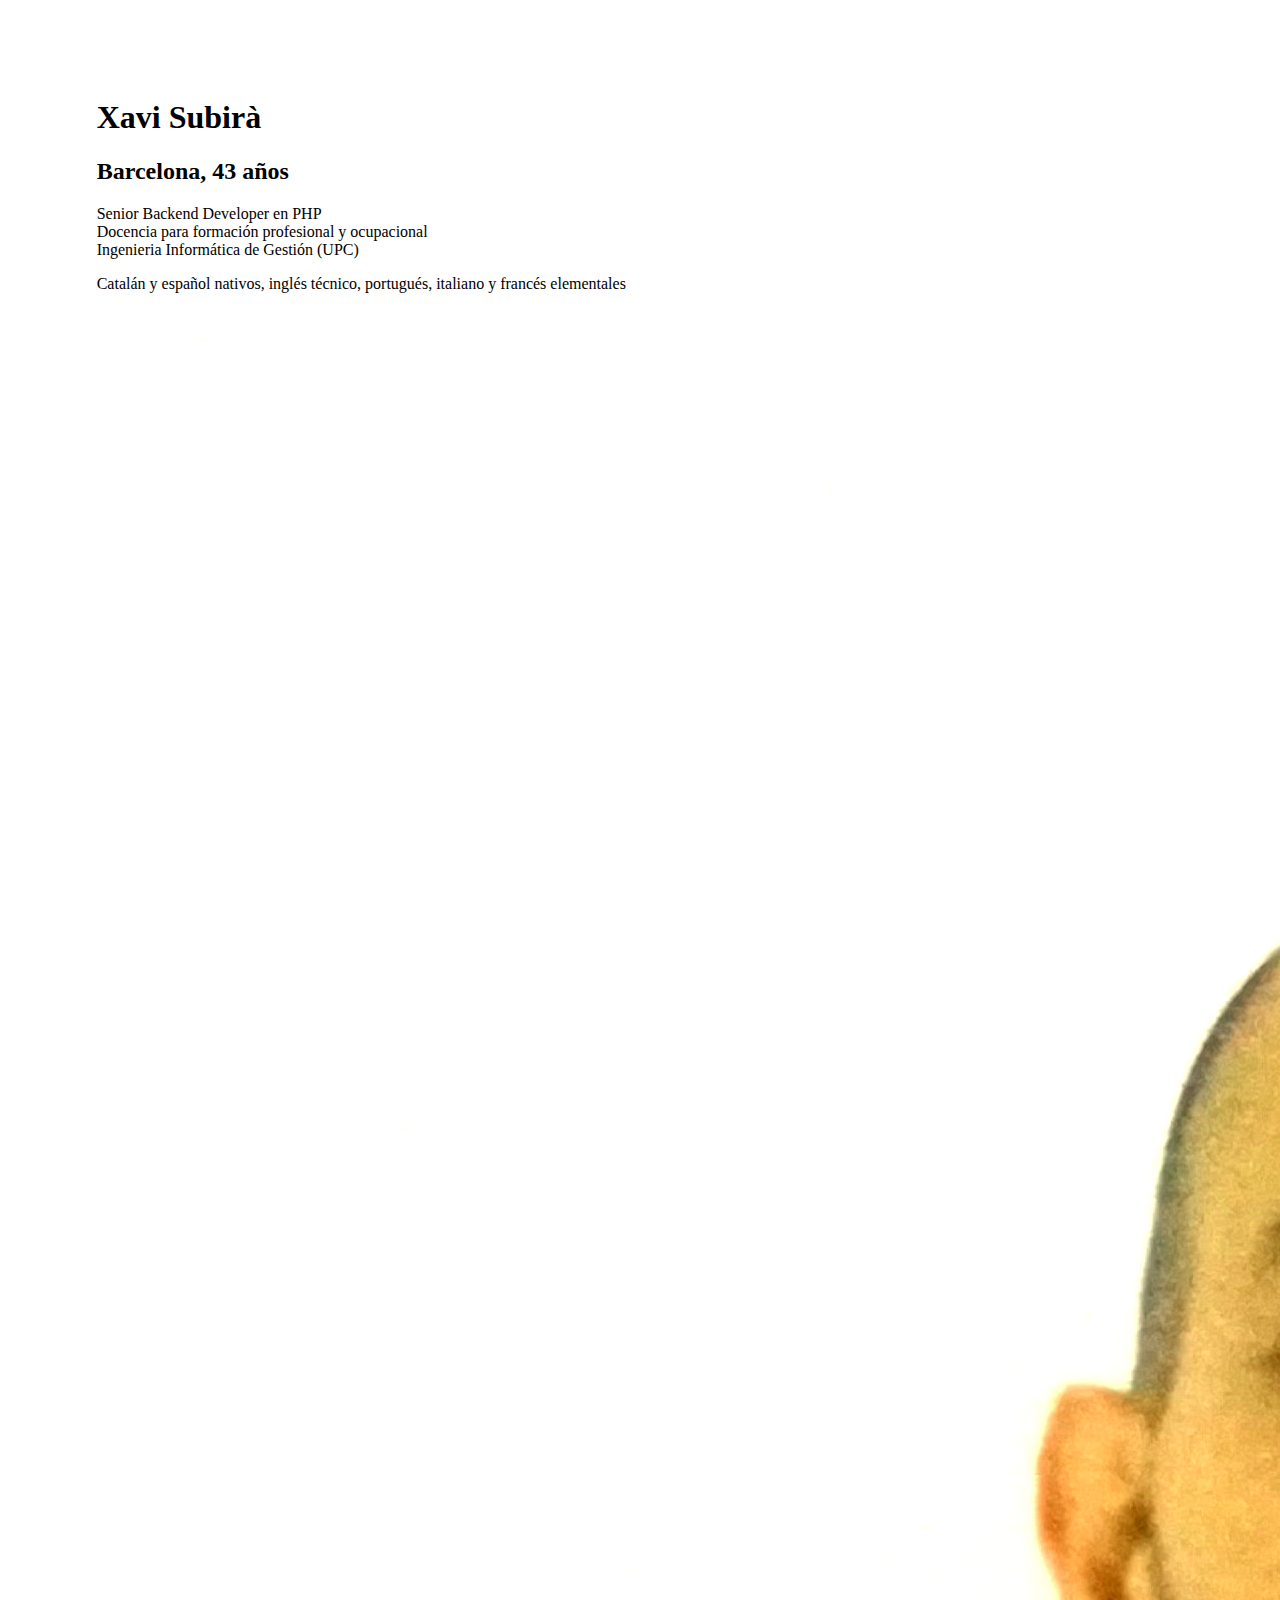
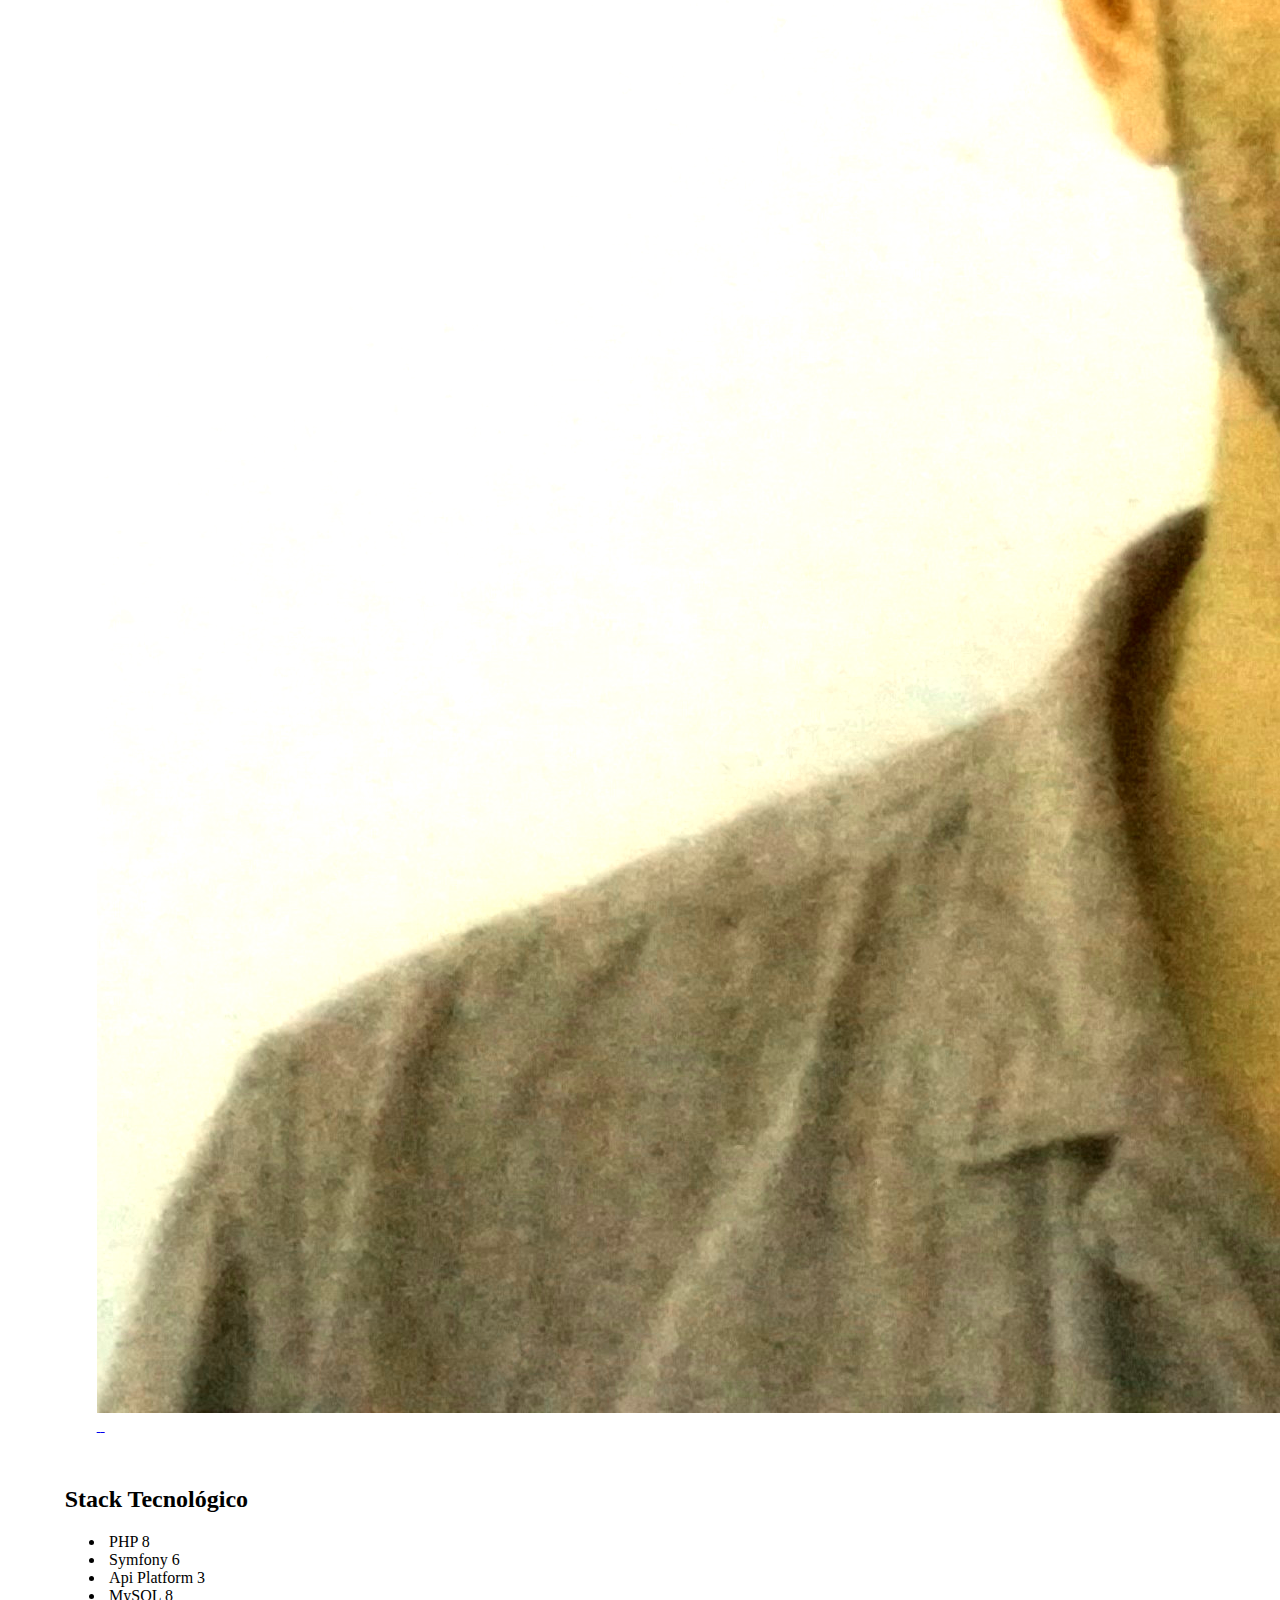
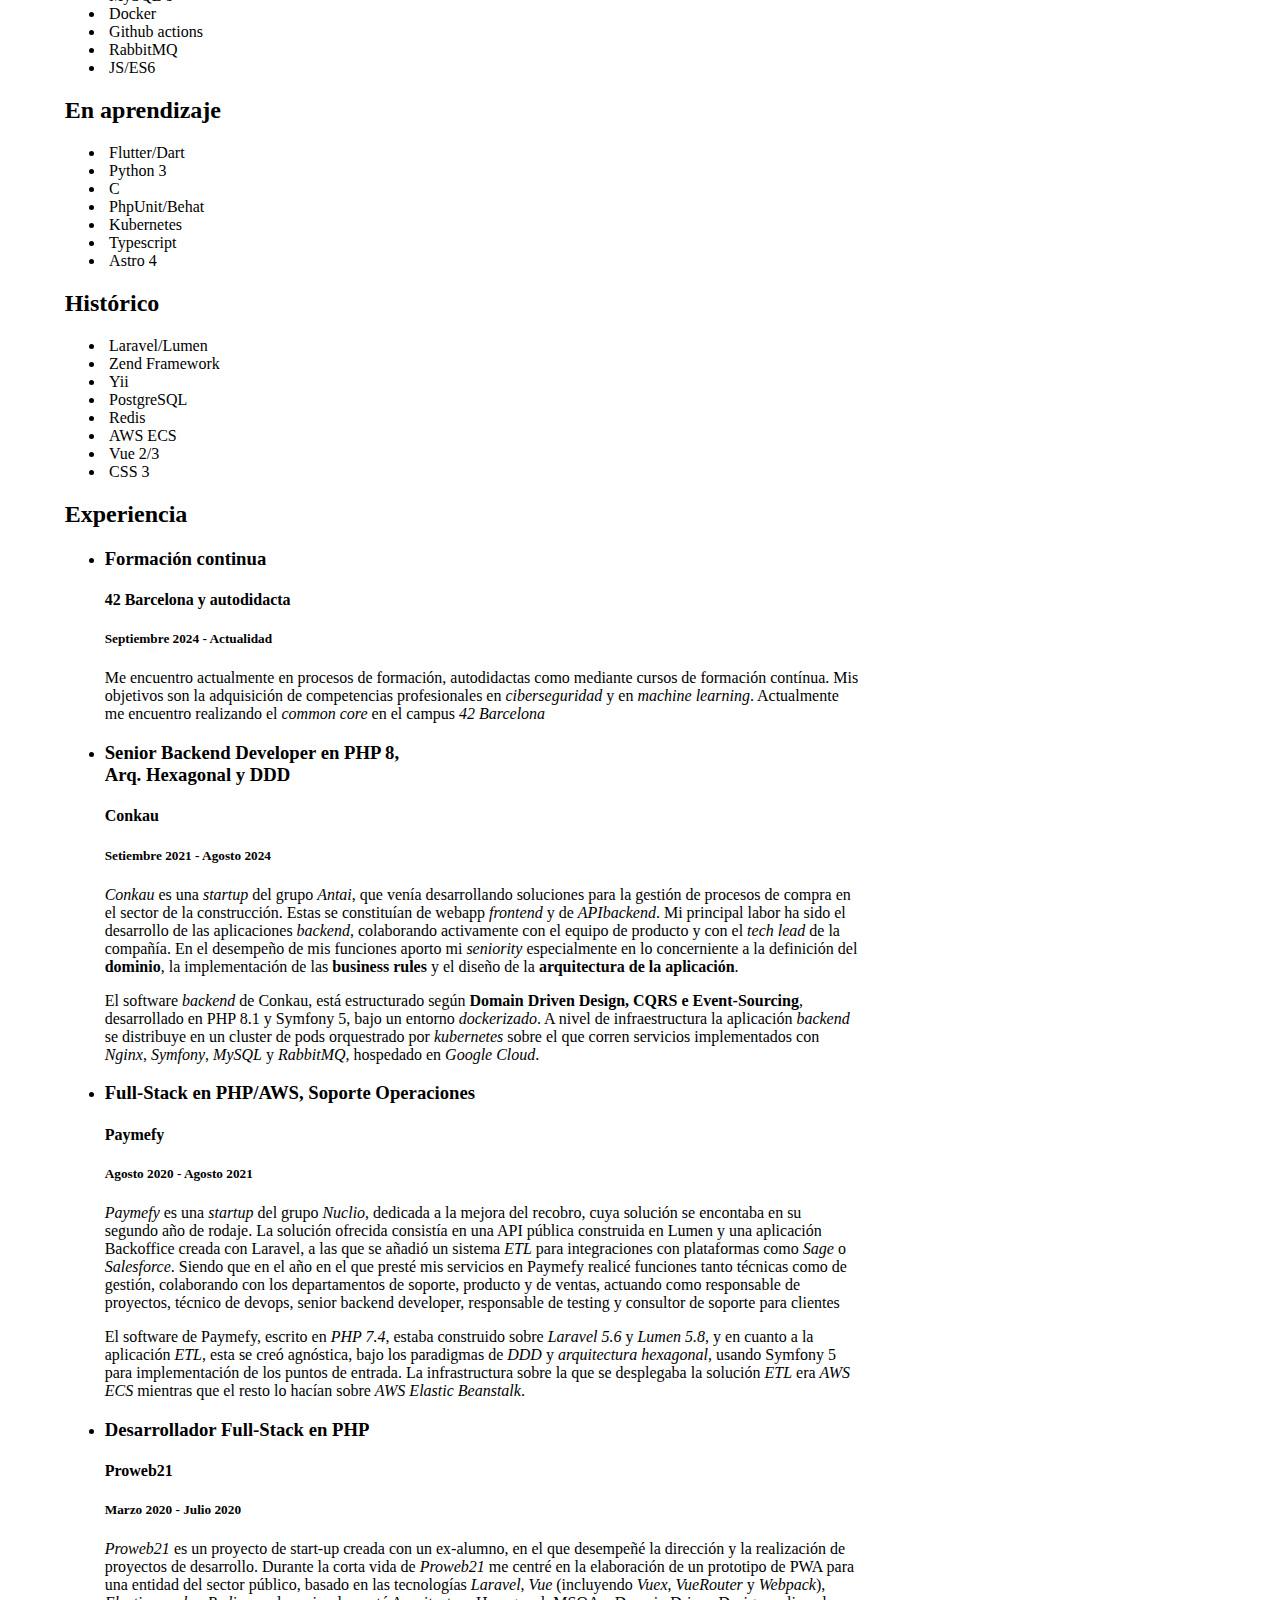
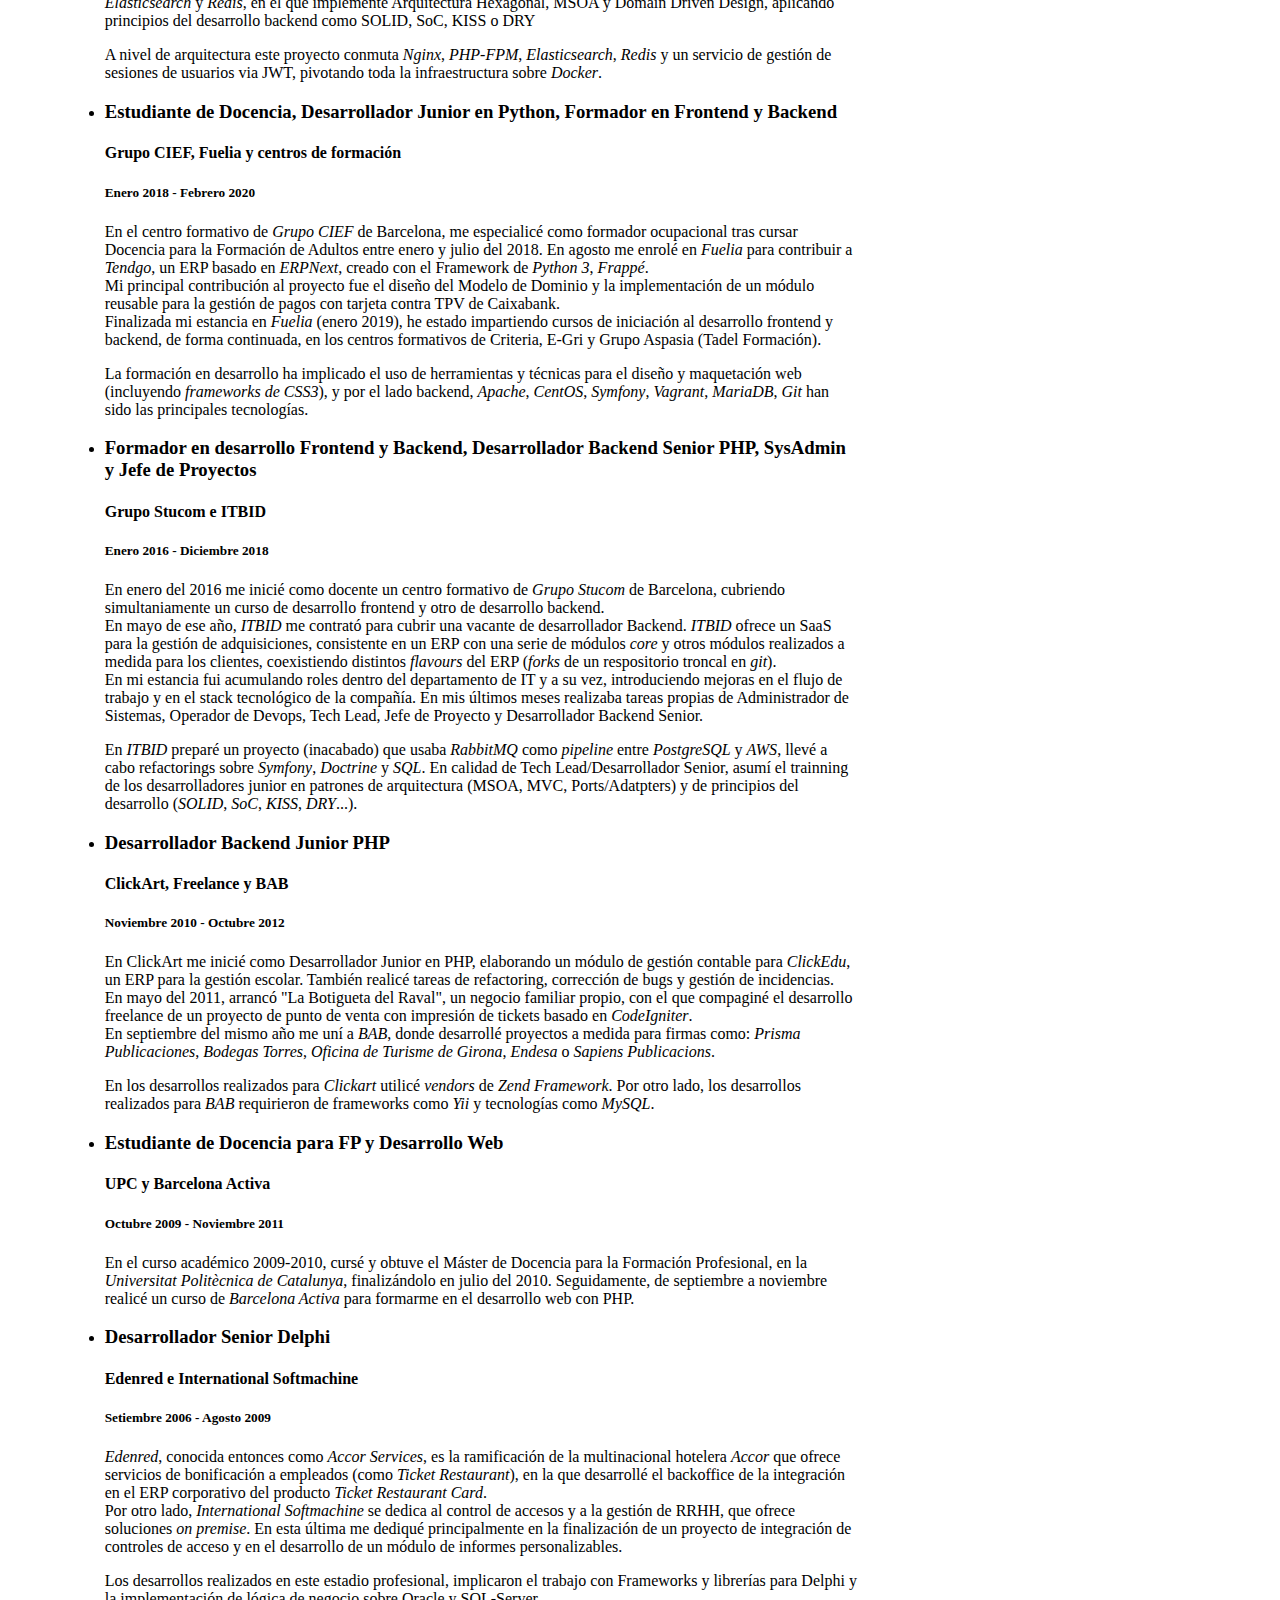
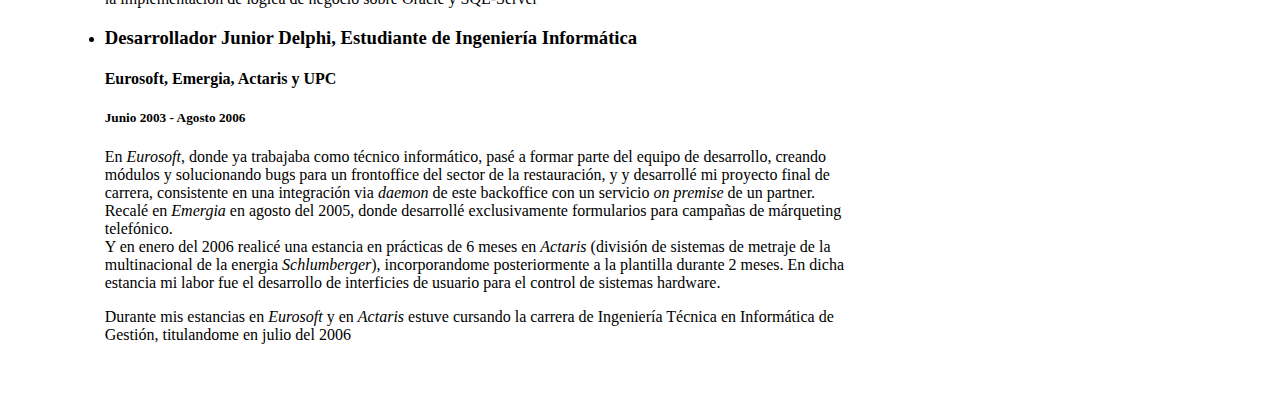
==== commit 7c178e33: "Replaced "castellano" with "español"" ====
--- a/cv.html
+++ b/cv.html
@@ -103,7 +103,7 @@
             <h1 class="h3">Xavi Subirà</h1>
             <h2 class="h4">Barcelona, 43 años</h2>
             <p class=" h6 lead">Senior Backend Developer en PHP <br/>Docencia para formación profesional y ocupacional<br/>Ingenieria Informática de Gestión (UPC)</p> 
-            <p class=" h6 text-muted">Catalán y castellano nativos, inglés técnico, portugués, italiano y francés elementales </p>
+            <p class=" h6 text-muted">Catalán y español nativos, inglés técnico, portugués, italiano y francés elementales </p>
           </div>
           <div class="col-xl-4 col-5 d-flex flex-column justify-content-start">
             <div class="d-flex flex-column align-items-end">
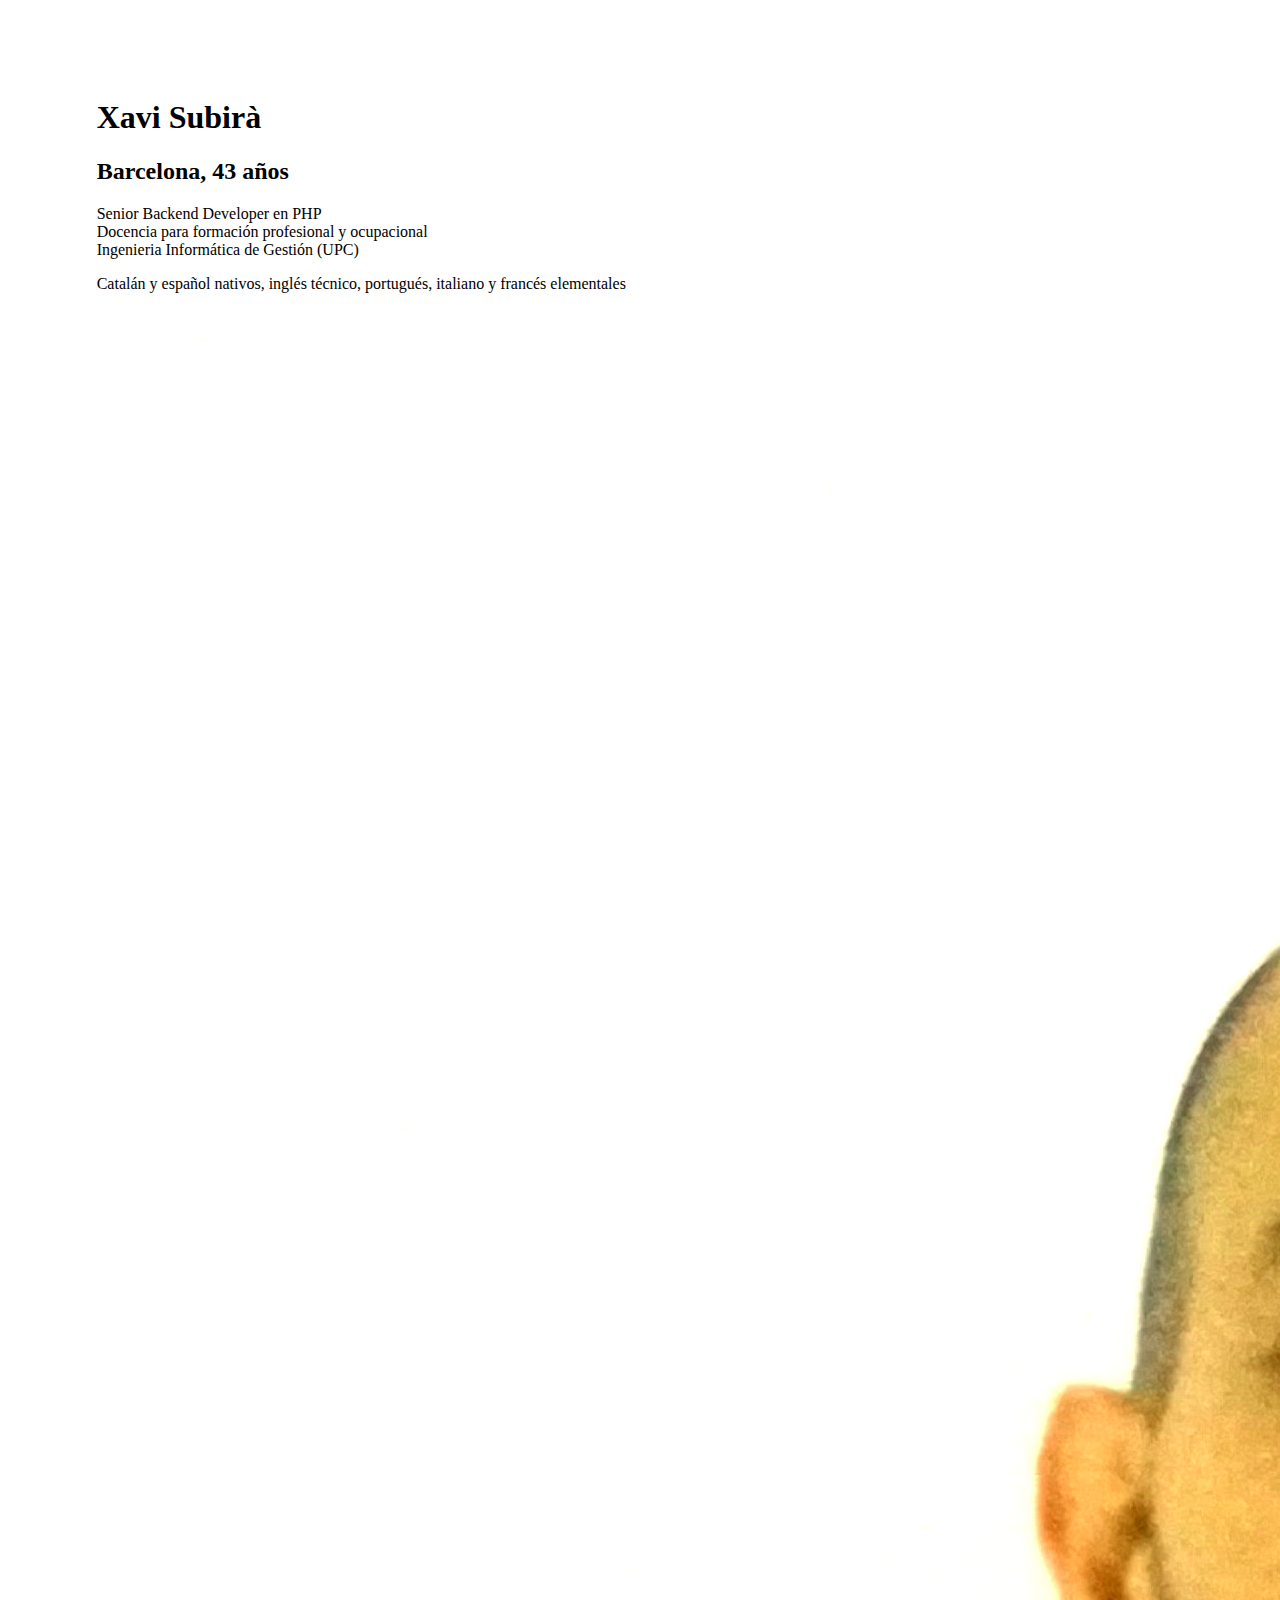
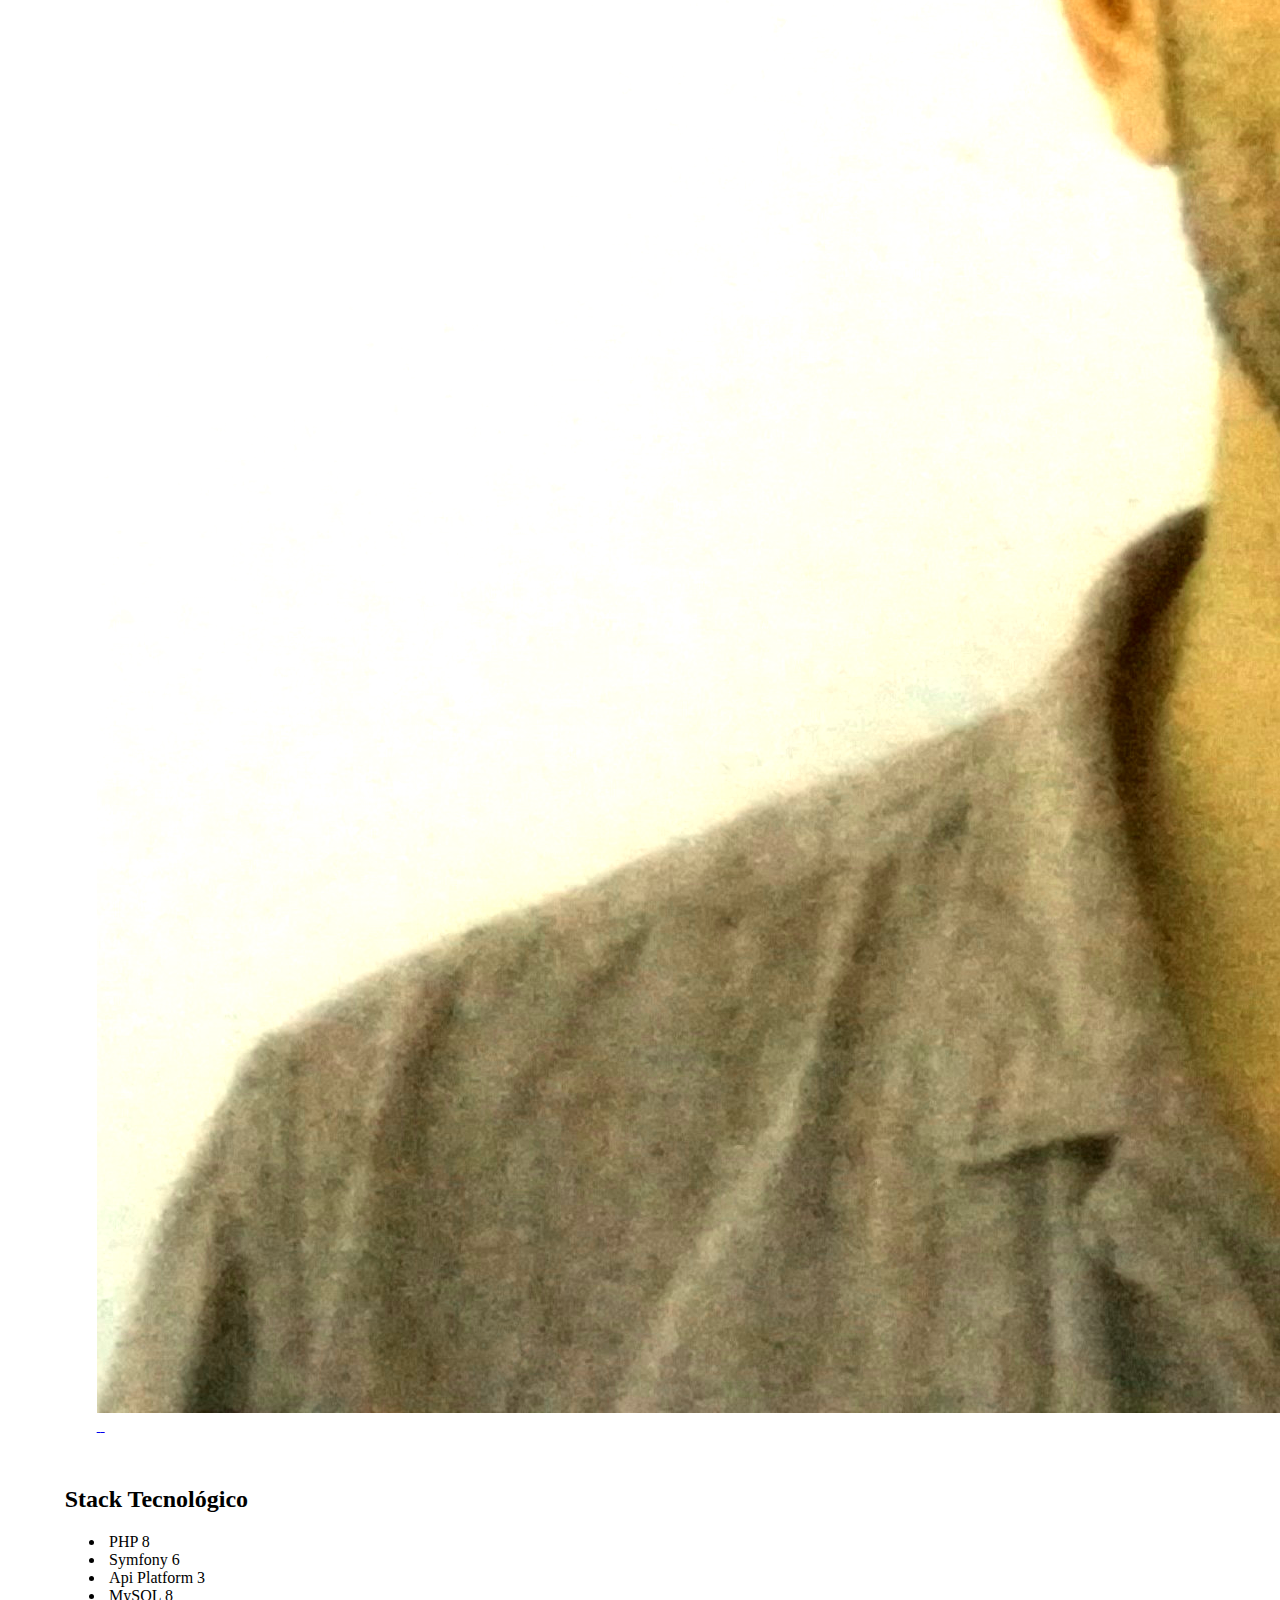
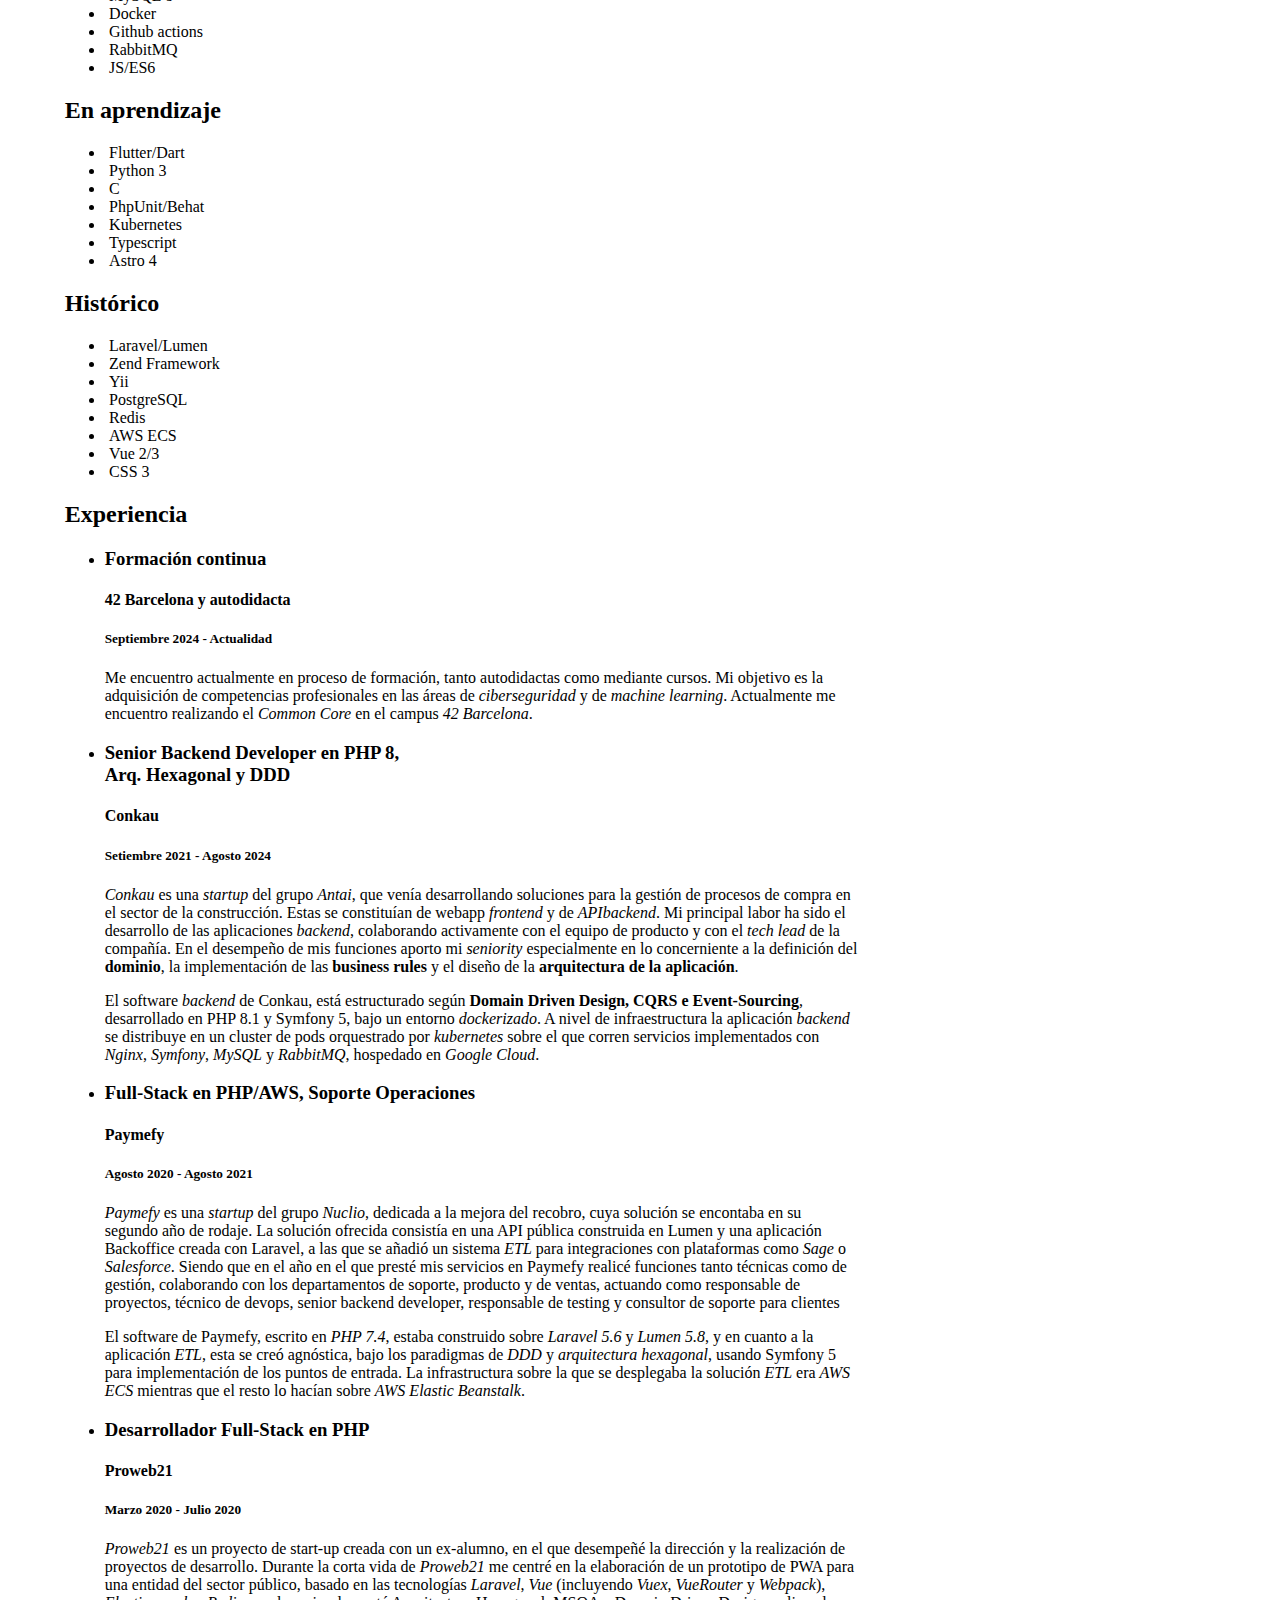
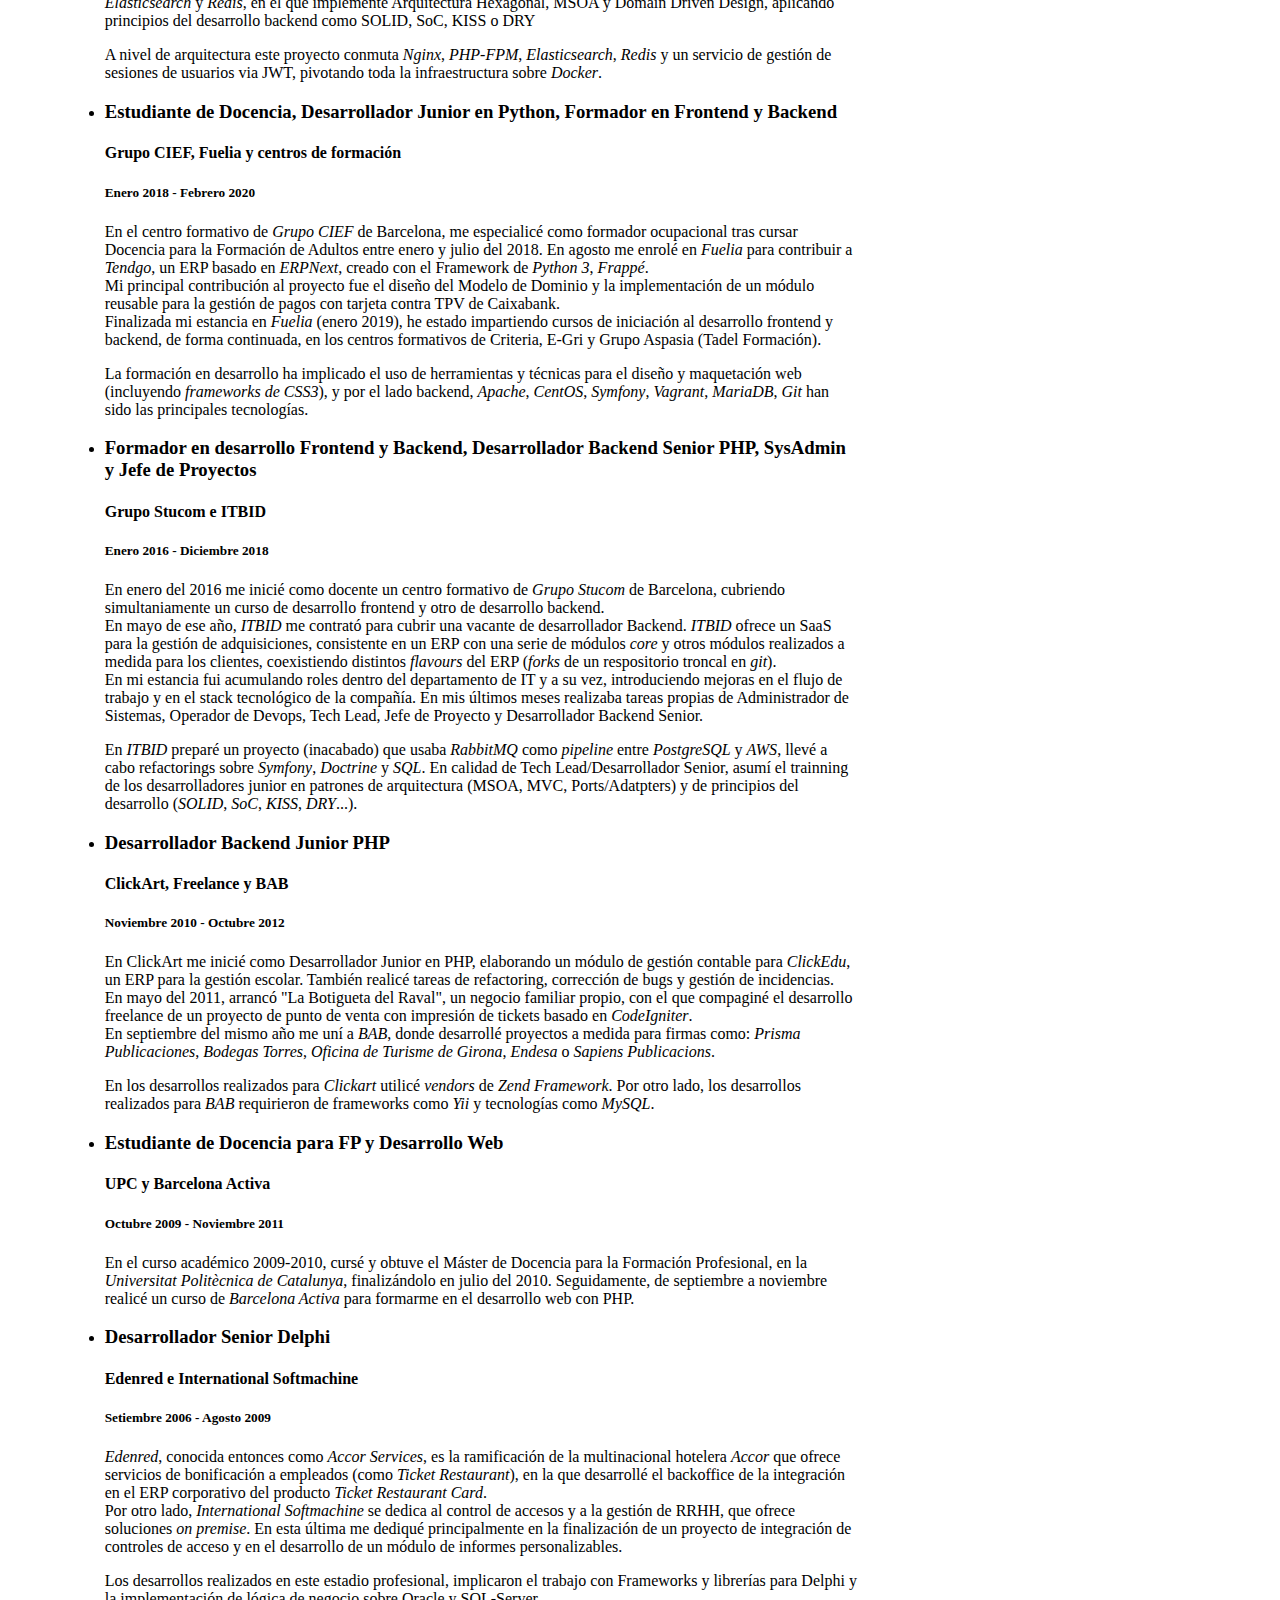
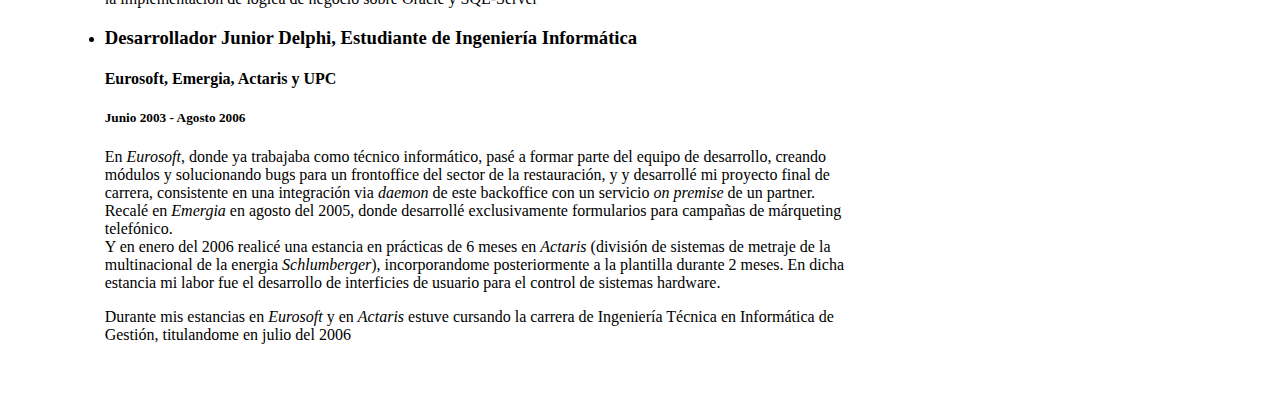
==== commit 4ecce9fe: "Improvements in Latest experience" ====
--- a/cv.html
+++ b/cv.html
@@ -170,7 +170,7 @@
               <article class="card-body">
                 <h4 class="h5 card-title">42 Barcelona y autodidacta</h4>
                 <h5 class="h6 card-subtitle mb-2 text-muted ">Septiembre 2024 - Actualidad</h5>
-                <p class="card-text">Me encuentro actualmente en procesos de formación, autodidactas como mediante cursos de formación contínua. Mis objetivos son la adquisición de competencias profesionales en <em>ciberseguridad</em> y en <em>machine learning</em>. Actualmente me encuentro realizando el <em>common core</em> en el campus <em>42 Barcelona</em>
+                <p class="card-text">Me encuentro actualmente en proceso de formación, tanto autodidactas como mediante cursos. Mi objetivo es la adquisición de competencias profesionales en las áreas de <em>ciberseguridad</em> y de <em>machine learning</em>. Actualmente me encuentro realizando el <em>Common Core</em> en el campus <em>42 Barcelona</em>.
               </article>
             </li>
 
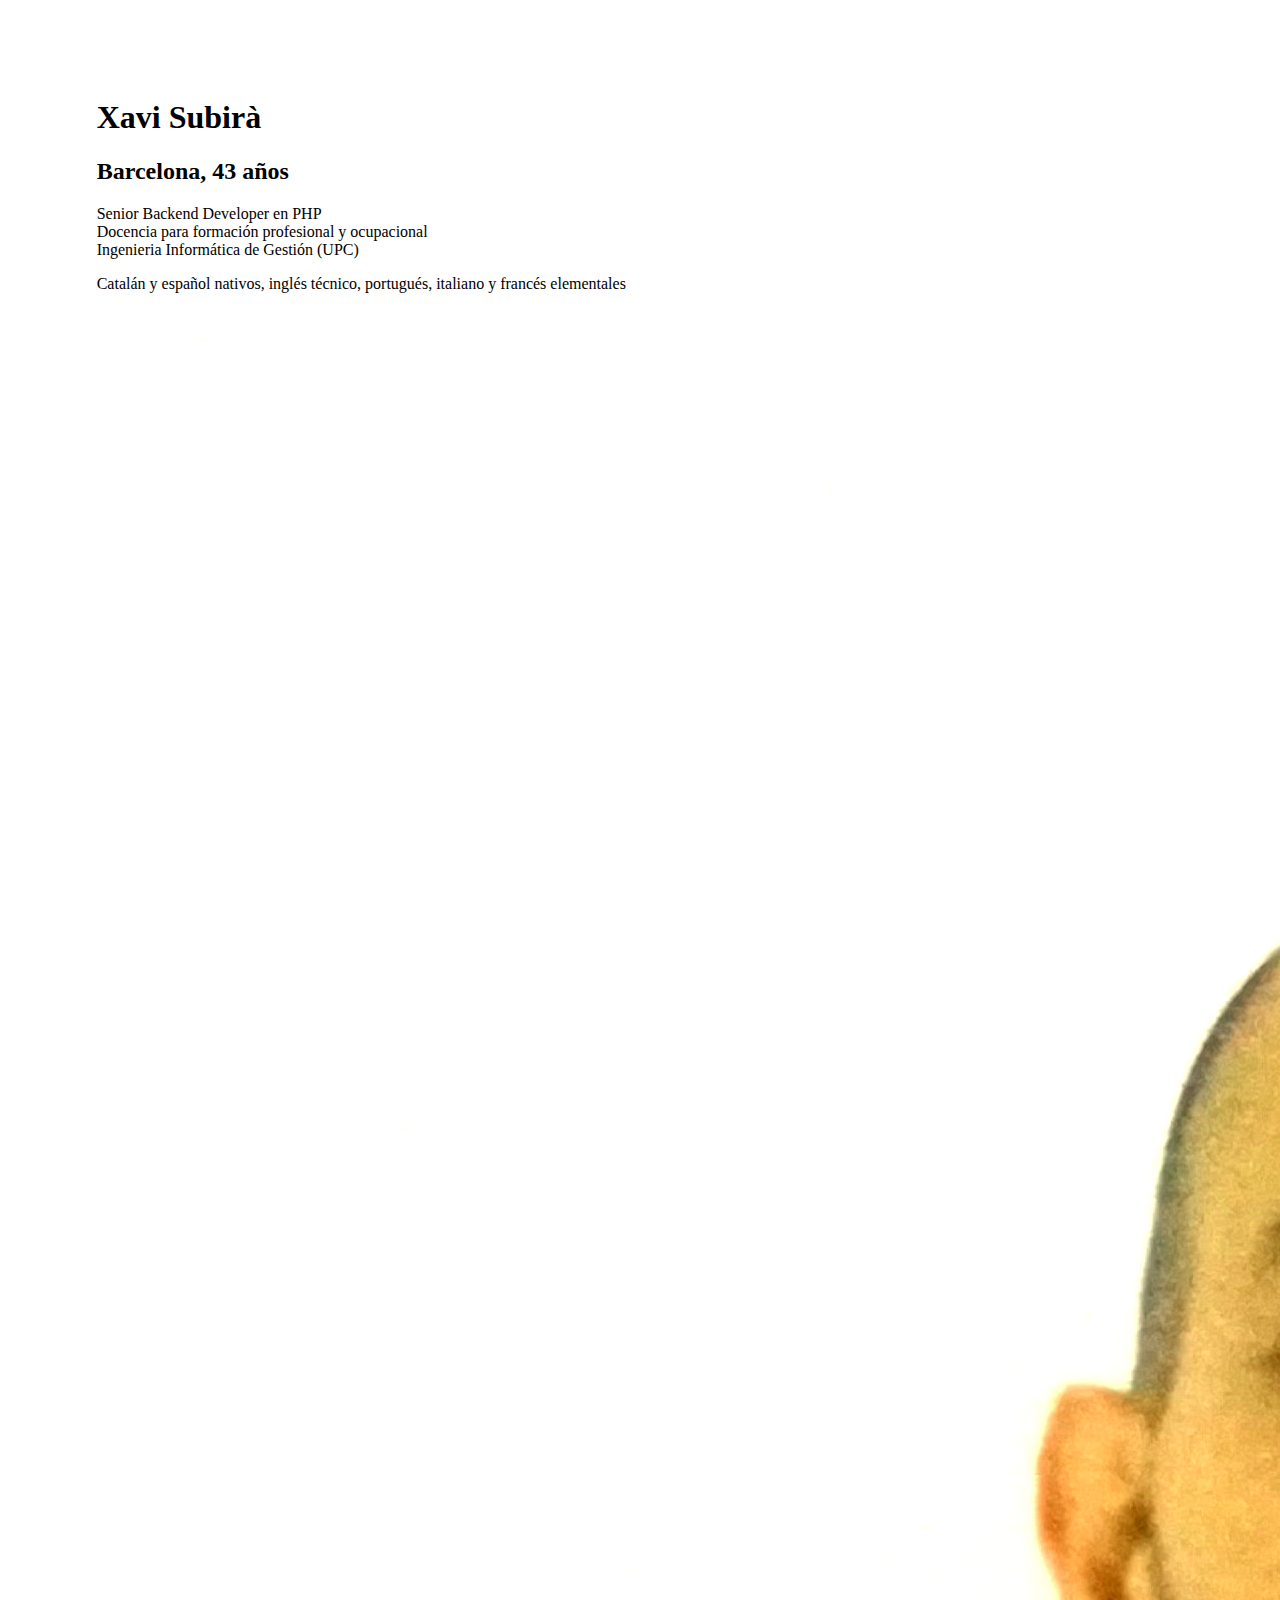
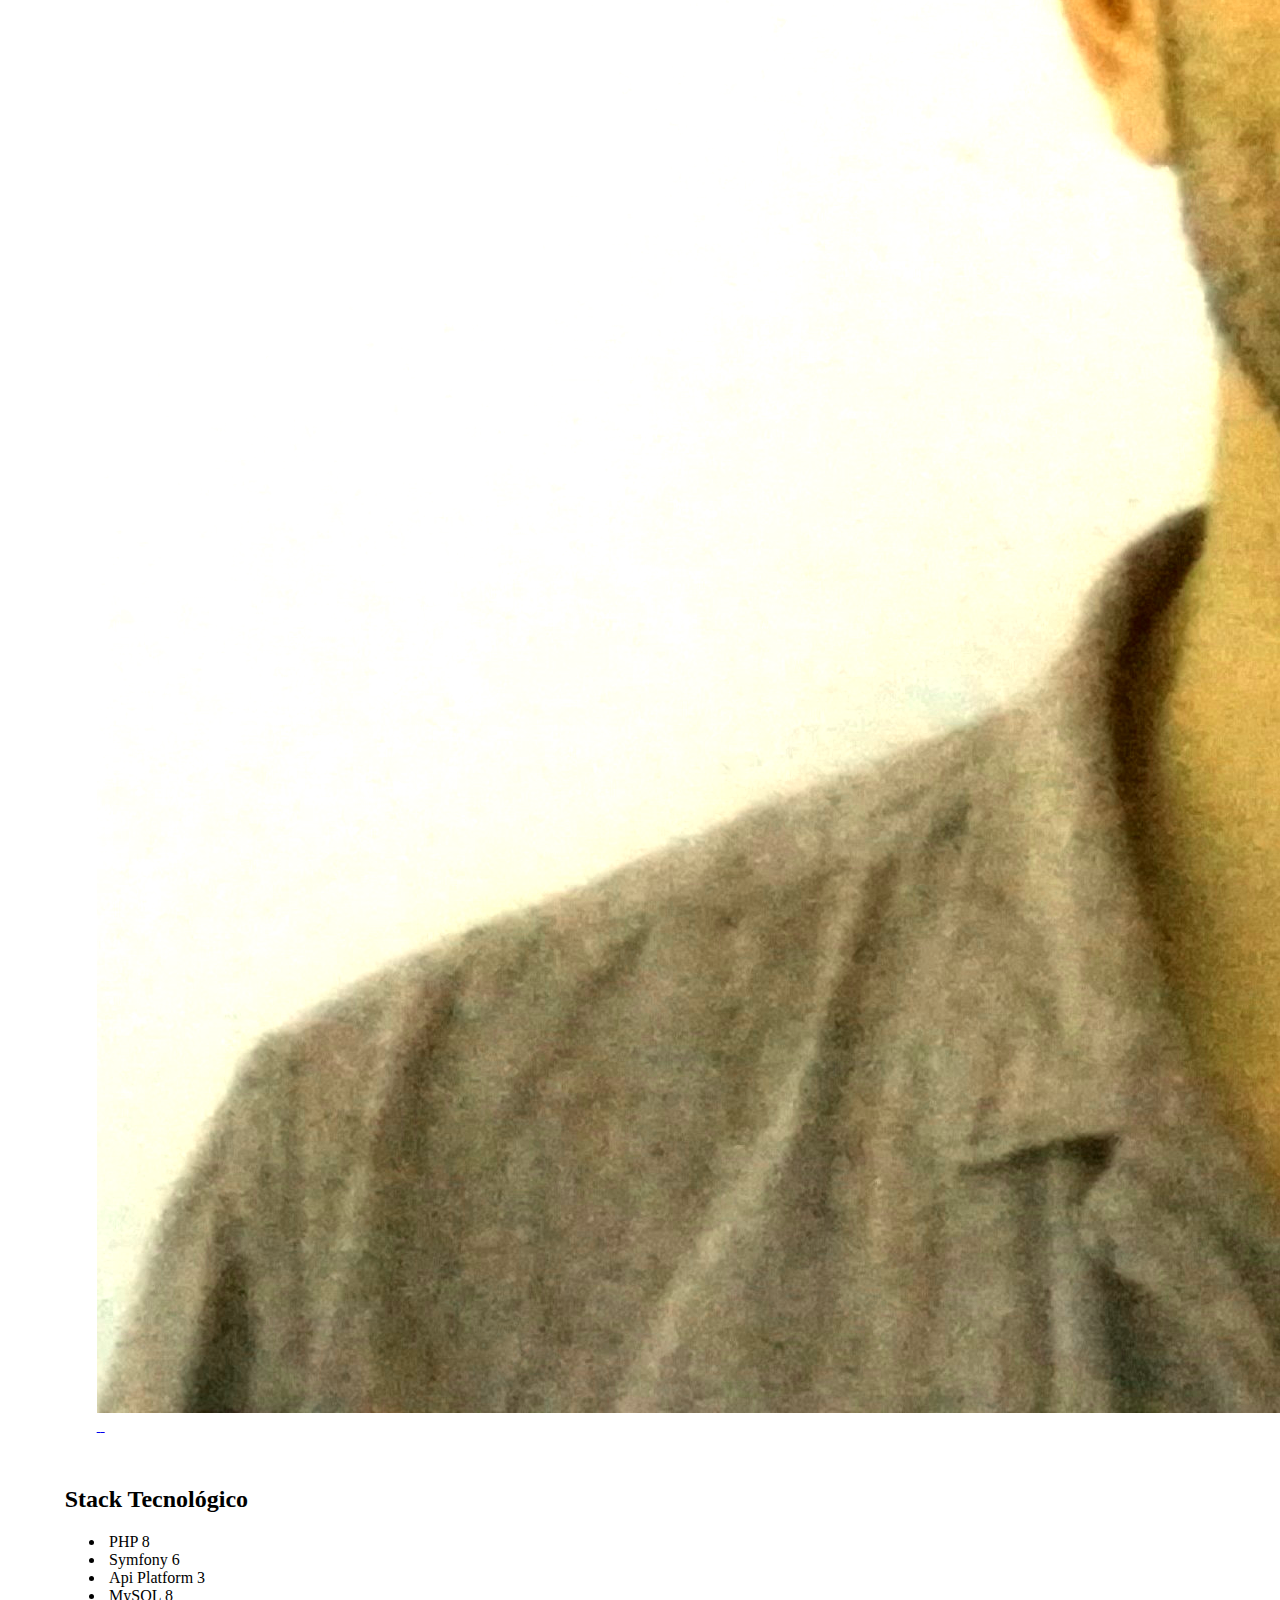
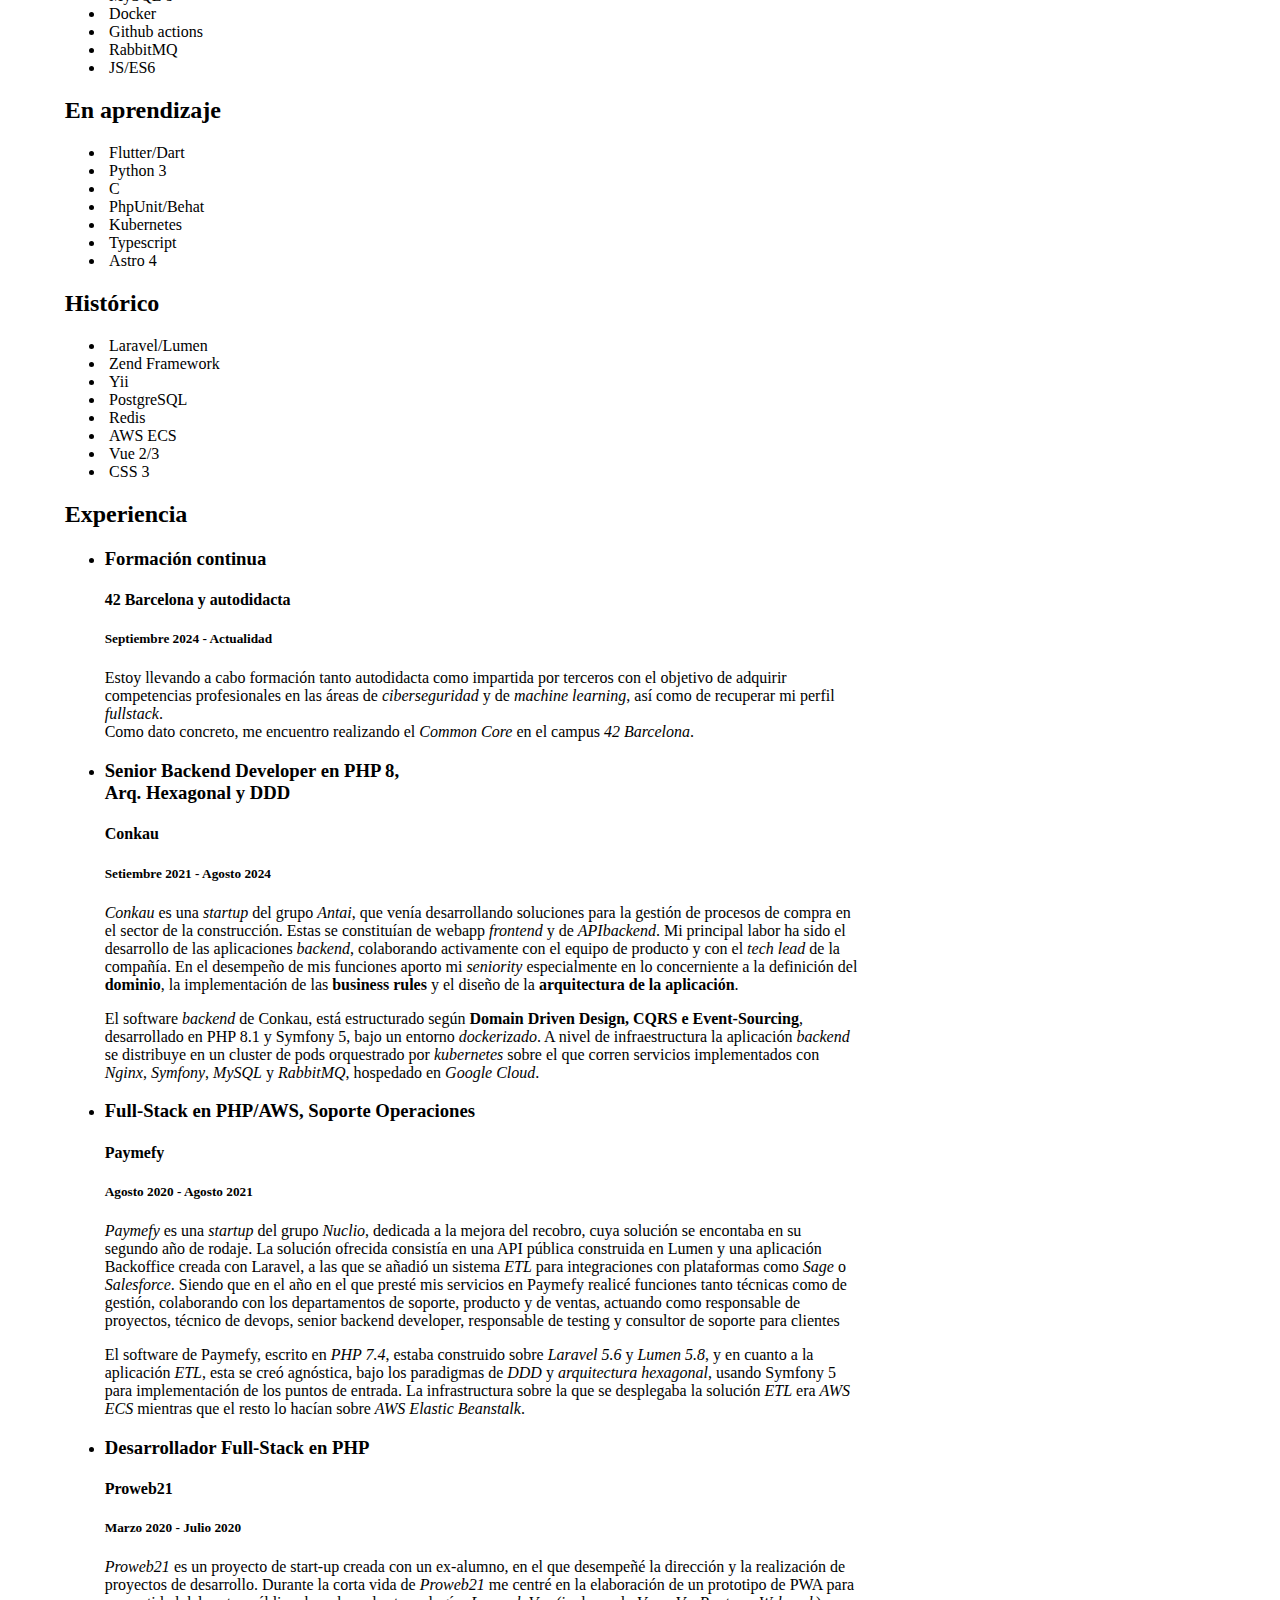
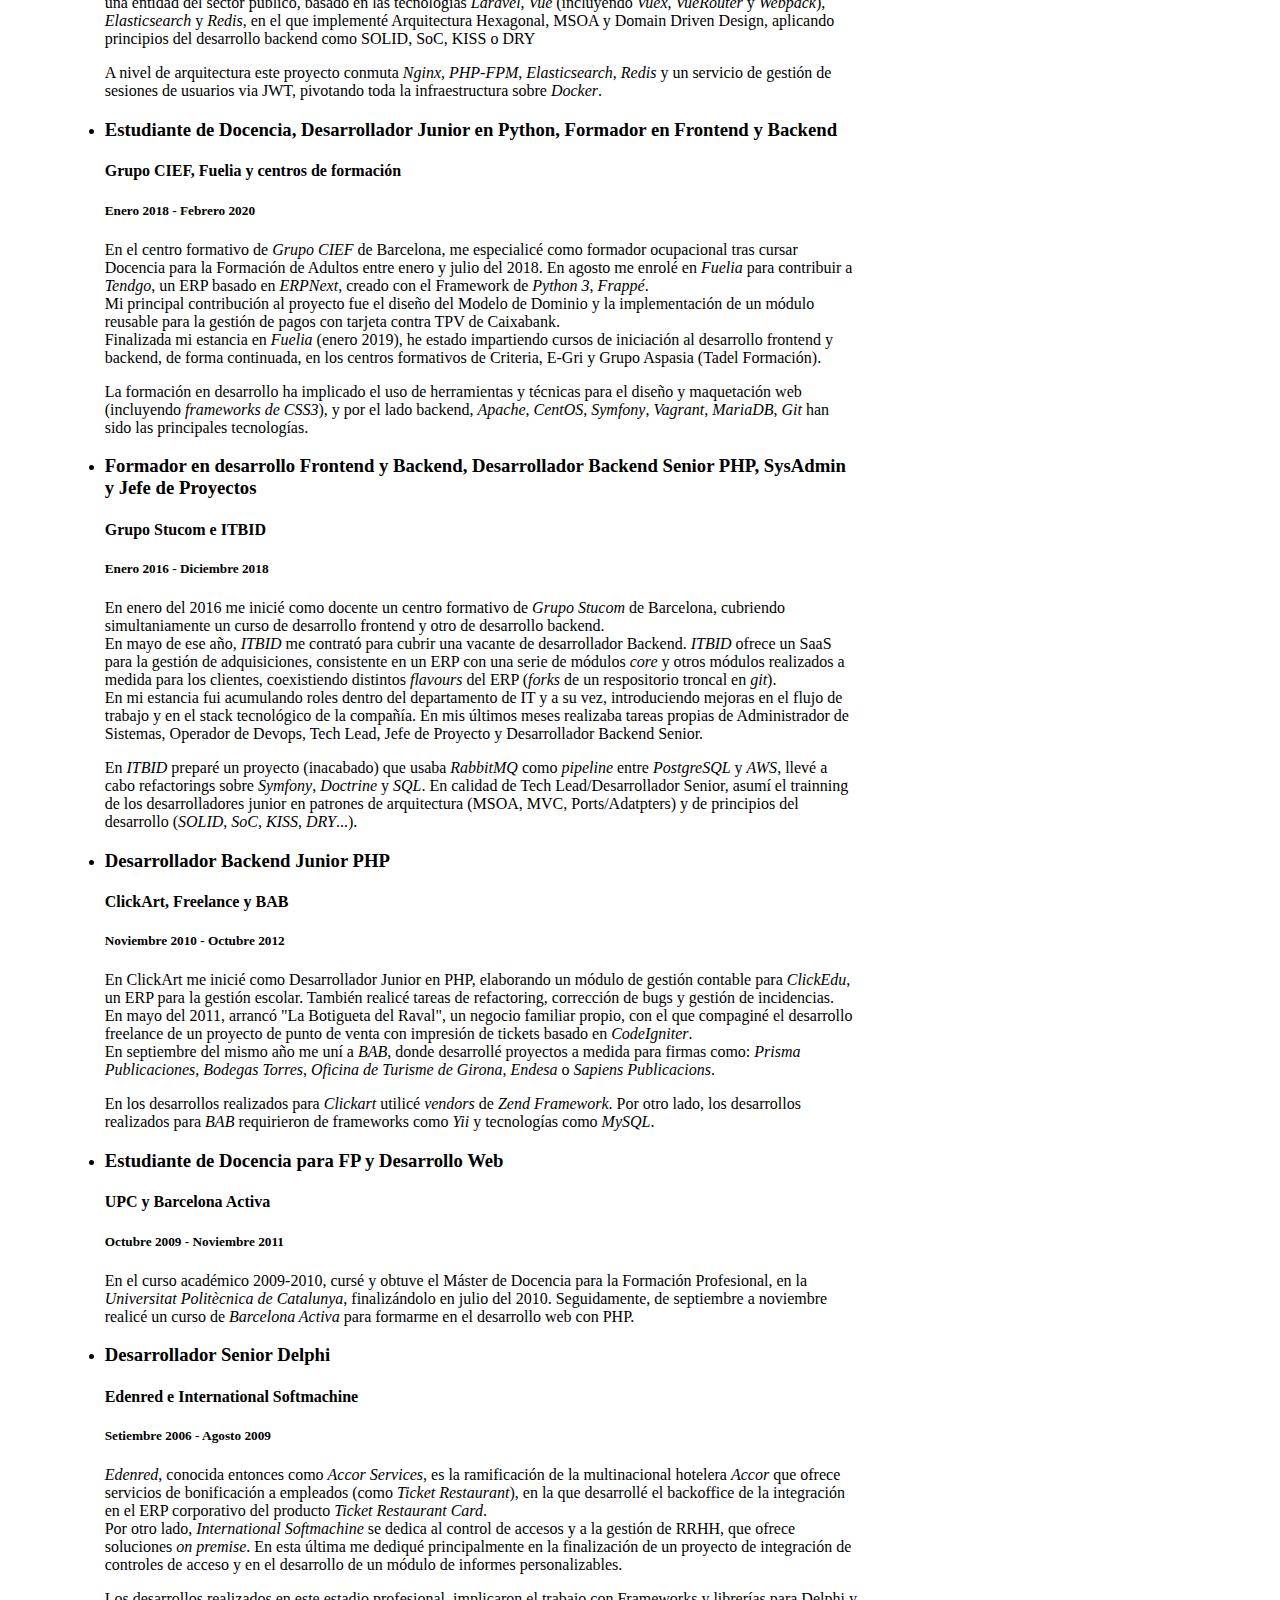
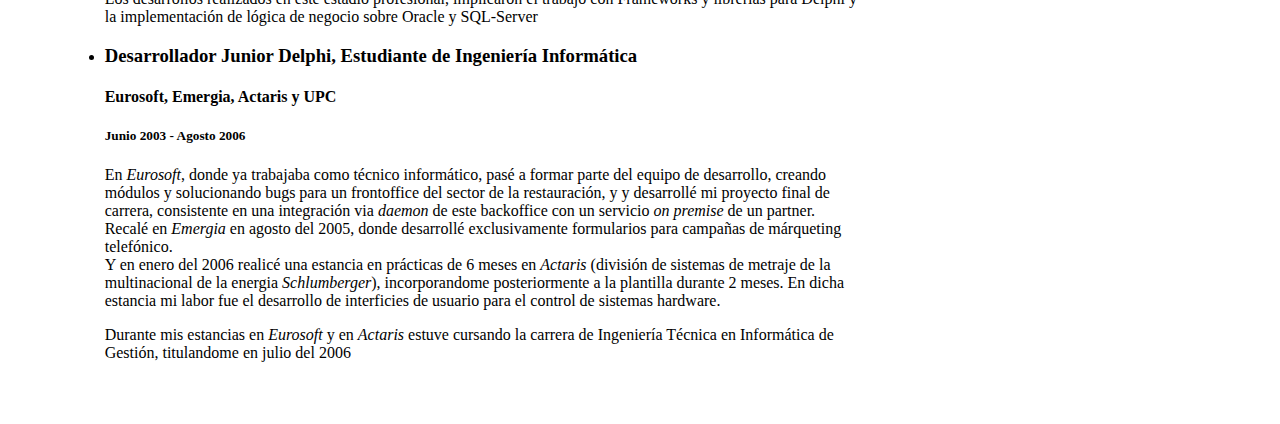
==== commit aafb25de: "Improved latest experience html and content" ====
--- a/cv.html
+++ b/cv.html
@@ -170,7 +170,7 @@
               <article class="card-body">
                 <h4 class="h5 card-title">42 Barcelona y autodidacta</h4>
                 <h5 class="h6 card-subtitle mb-2 text-muted ">Septiembre 2024 - Actualidad</h5>
-                <p class="card-text">Me encuentro actualmente en proceso de formación, tanto autodidactas como mediante cursos. Mi objetivo es la adquisición de competencias profesionales en las áreas de <em>ciberseguridad</em> y de <em>machine learning</em>. Actualmente me encuentro realizando el <em>Common Core</em> en el campus <em>42 Barcelona</em>.
+                <p class="card-text">Estoy llevando a cabo formación tanto autodidacta como impartida por terceros con el objetivo de adquirir competencias profesionales en las áreas de <em>ciberseguridad</em> y de <em>machine learning</em>, así como de recuperar mi perfil <em>fullstack</em>.<br/>Como dato concreto, me encuentro realizando el <em>Common Core</em> en el campus <em>42 Barcelona</em>.</p>
               </article>
             </li>
 
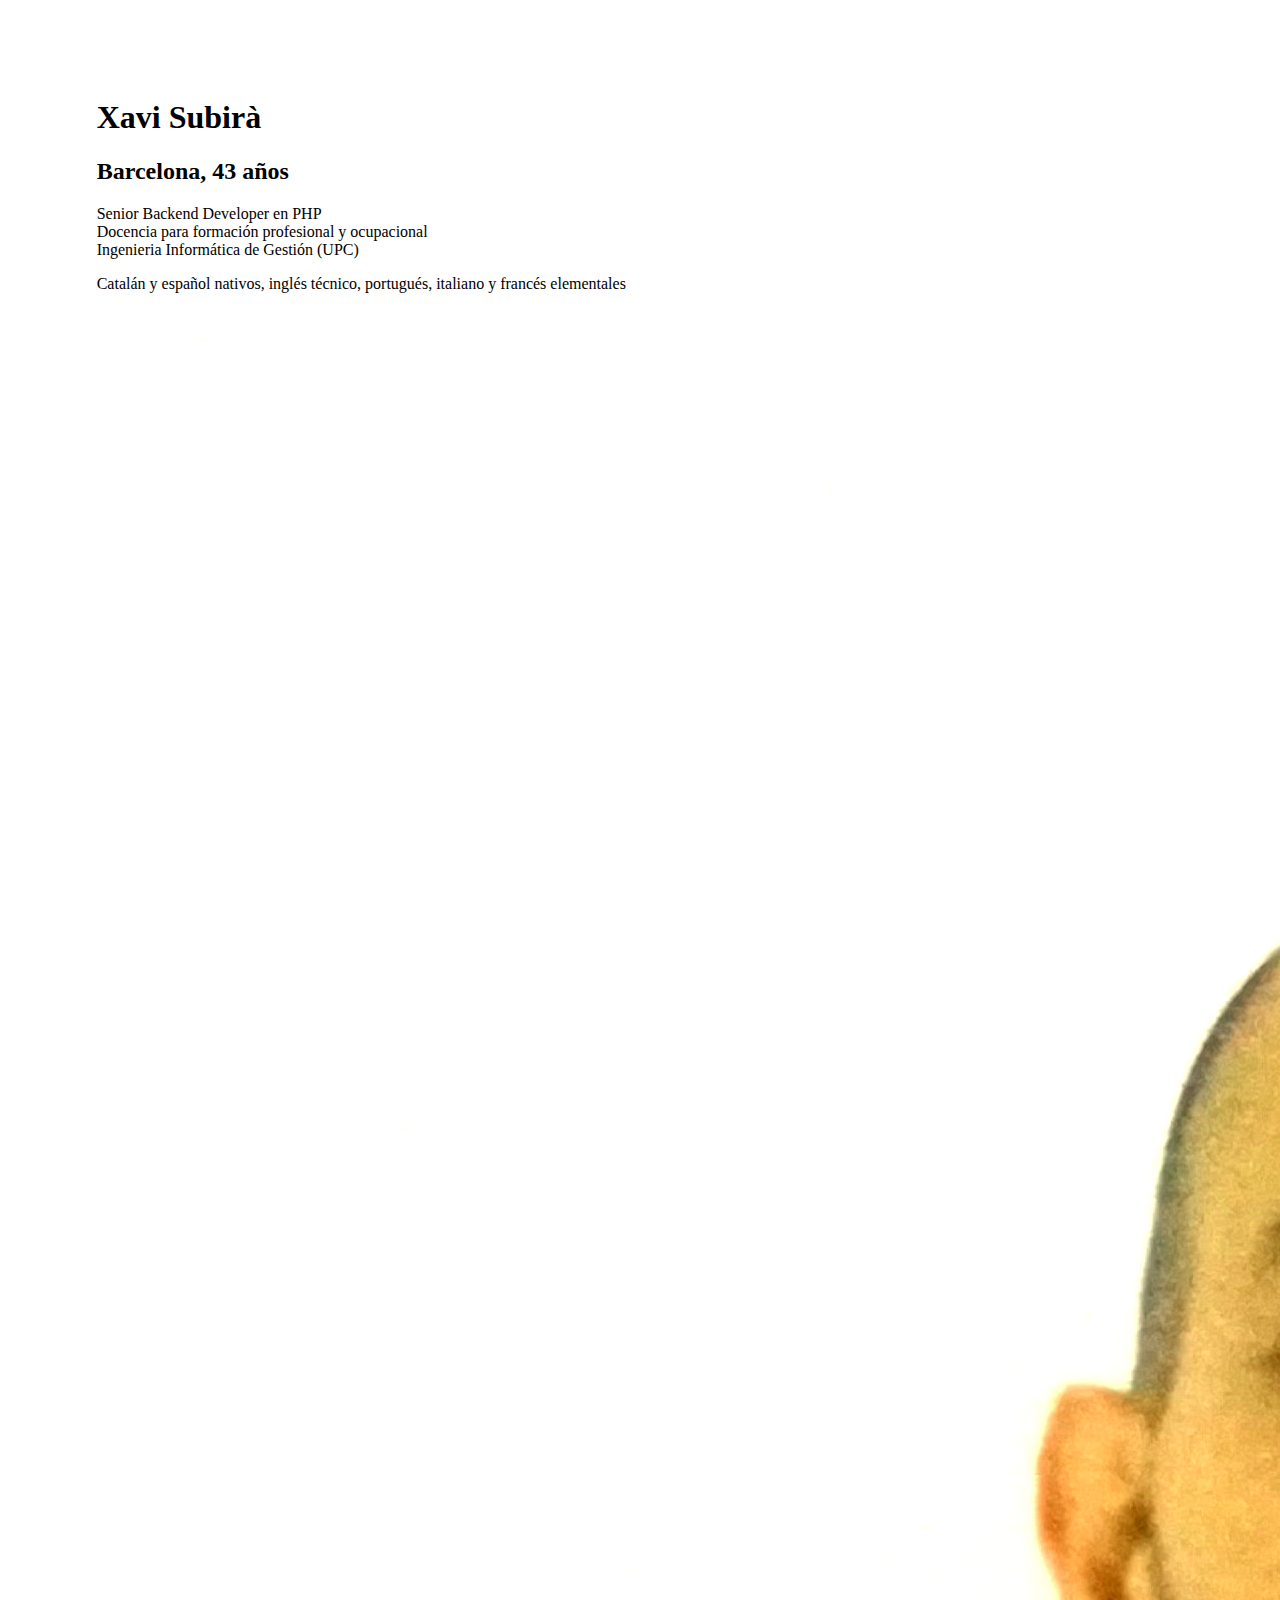
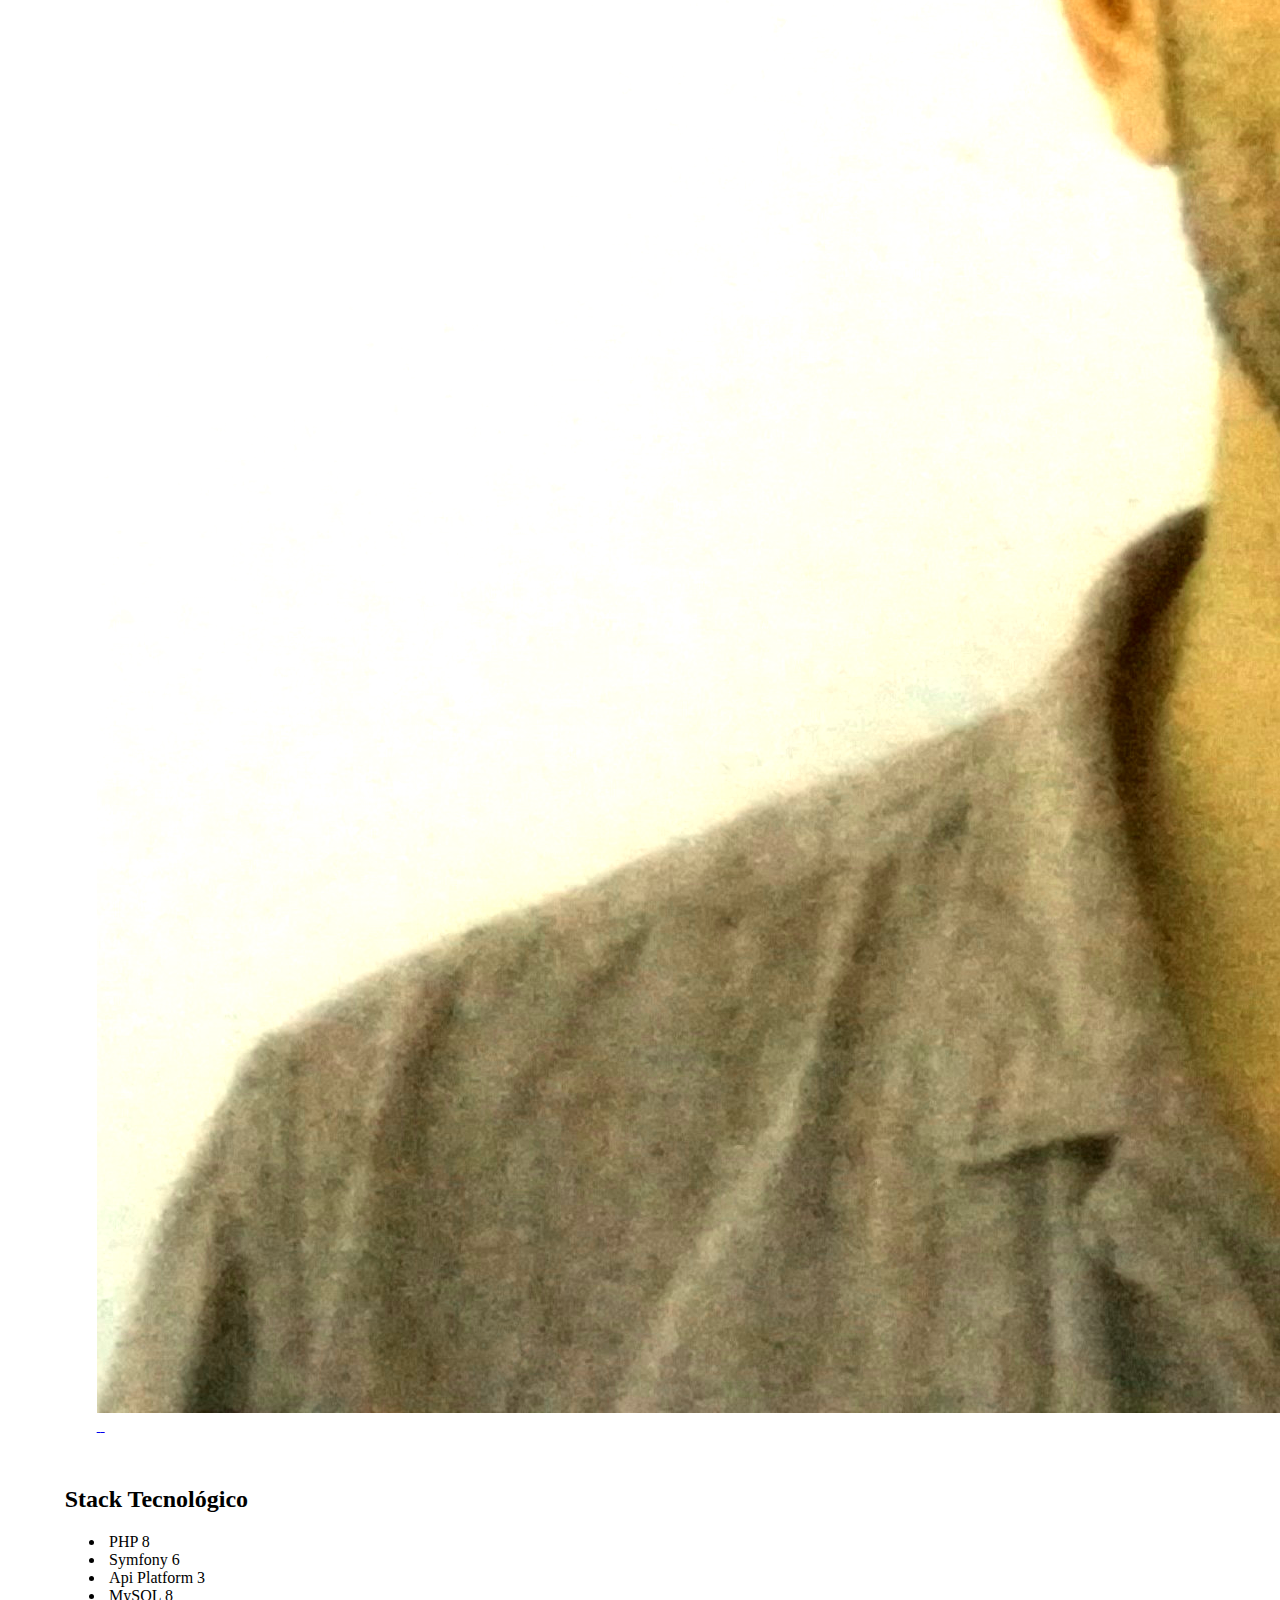
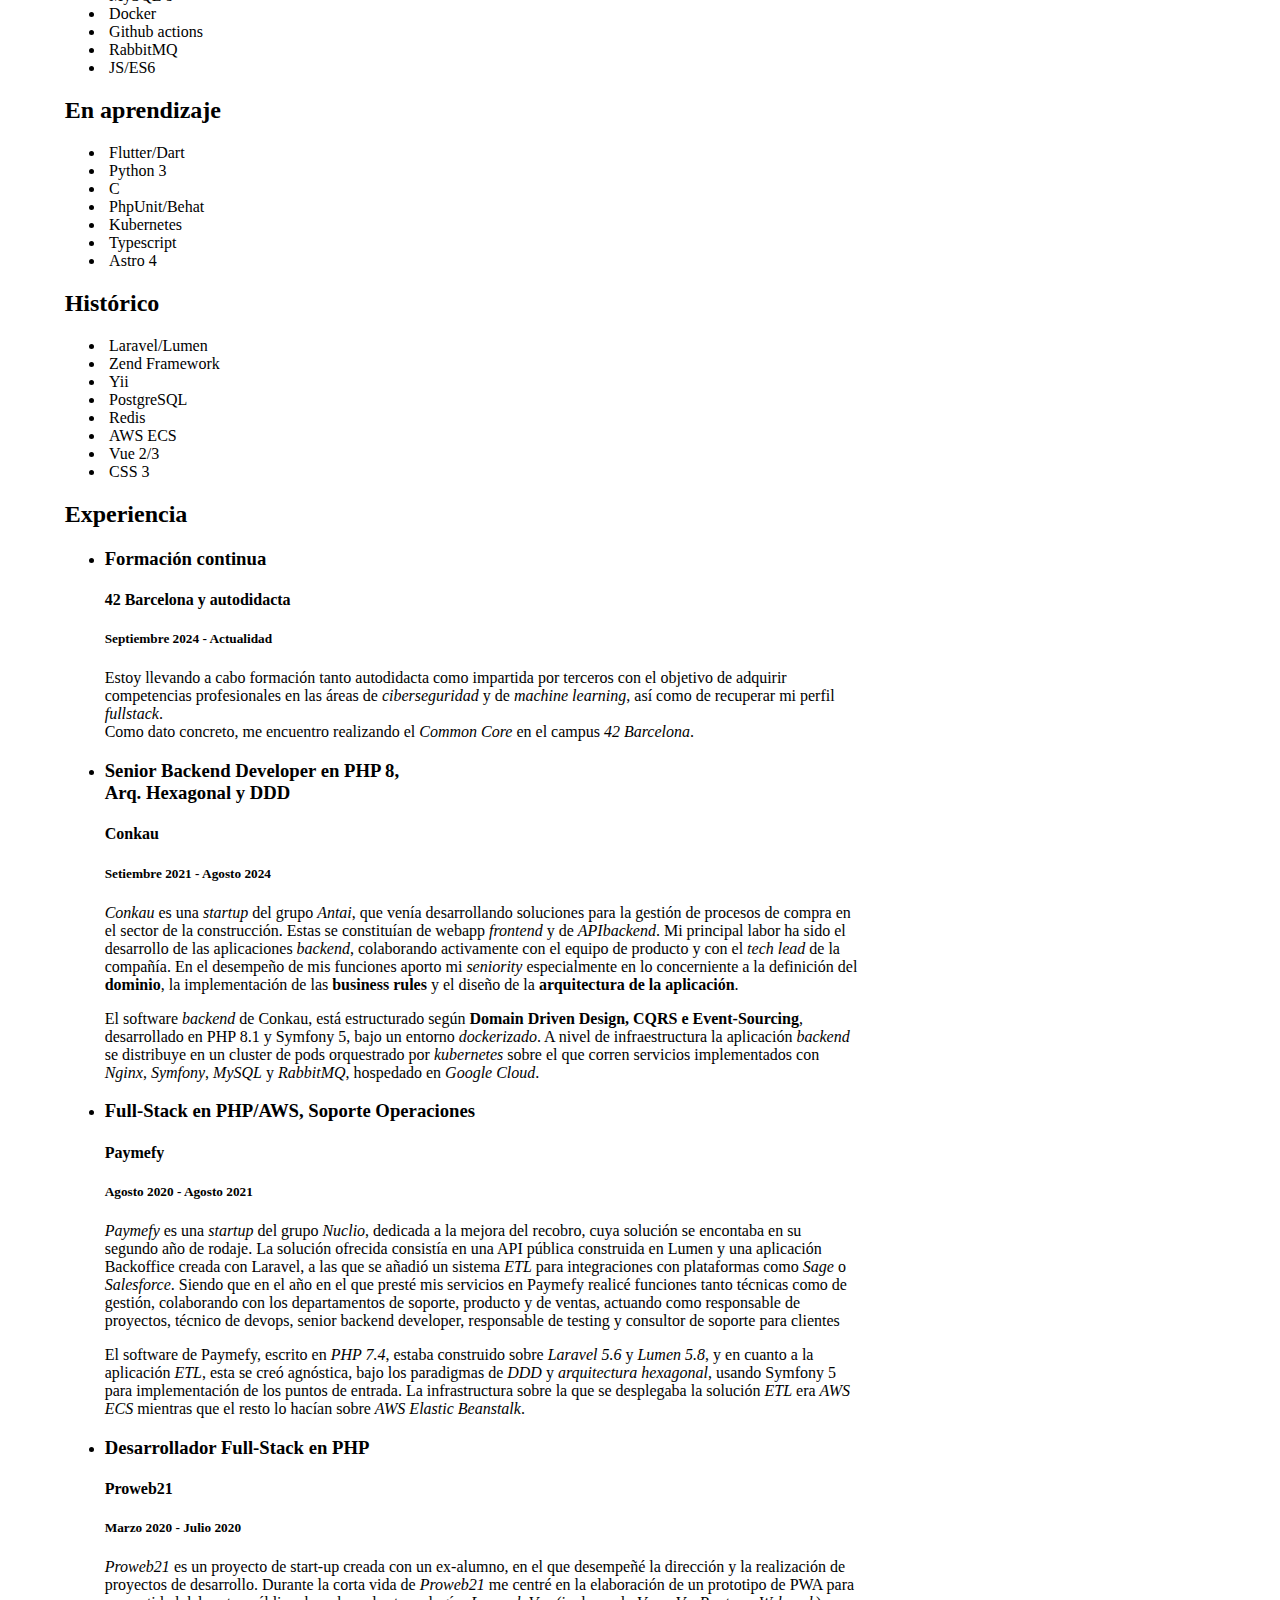
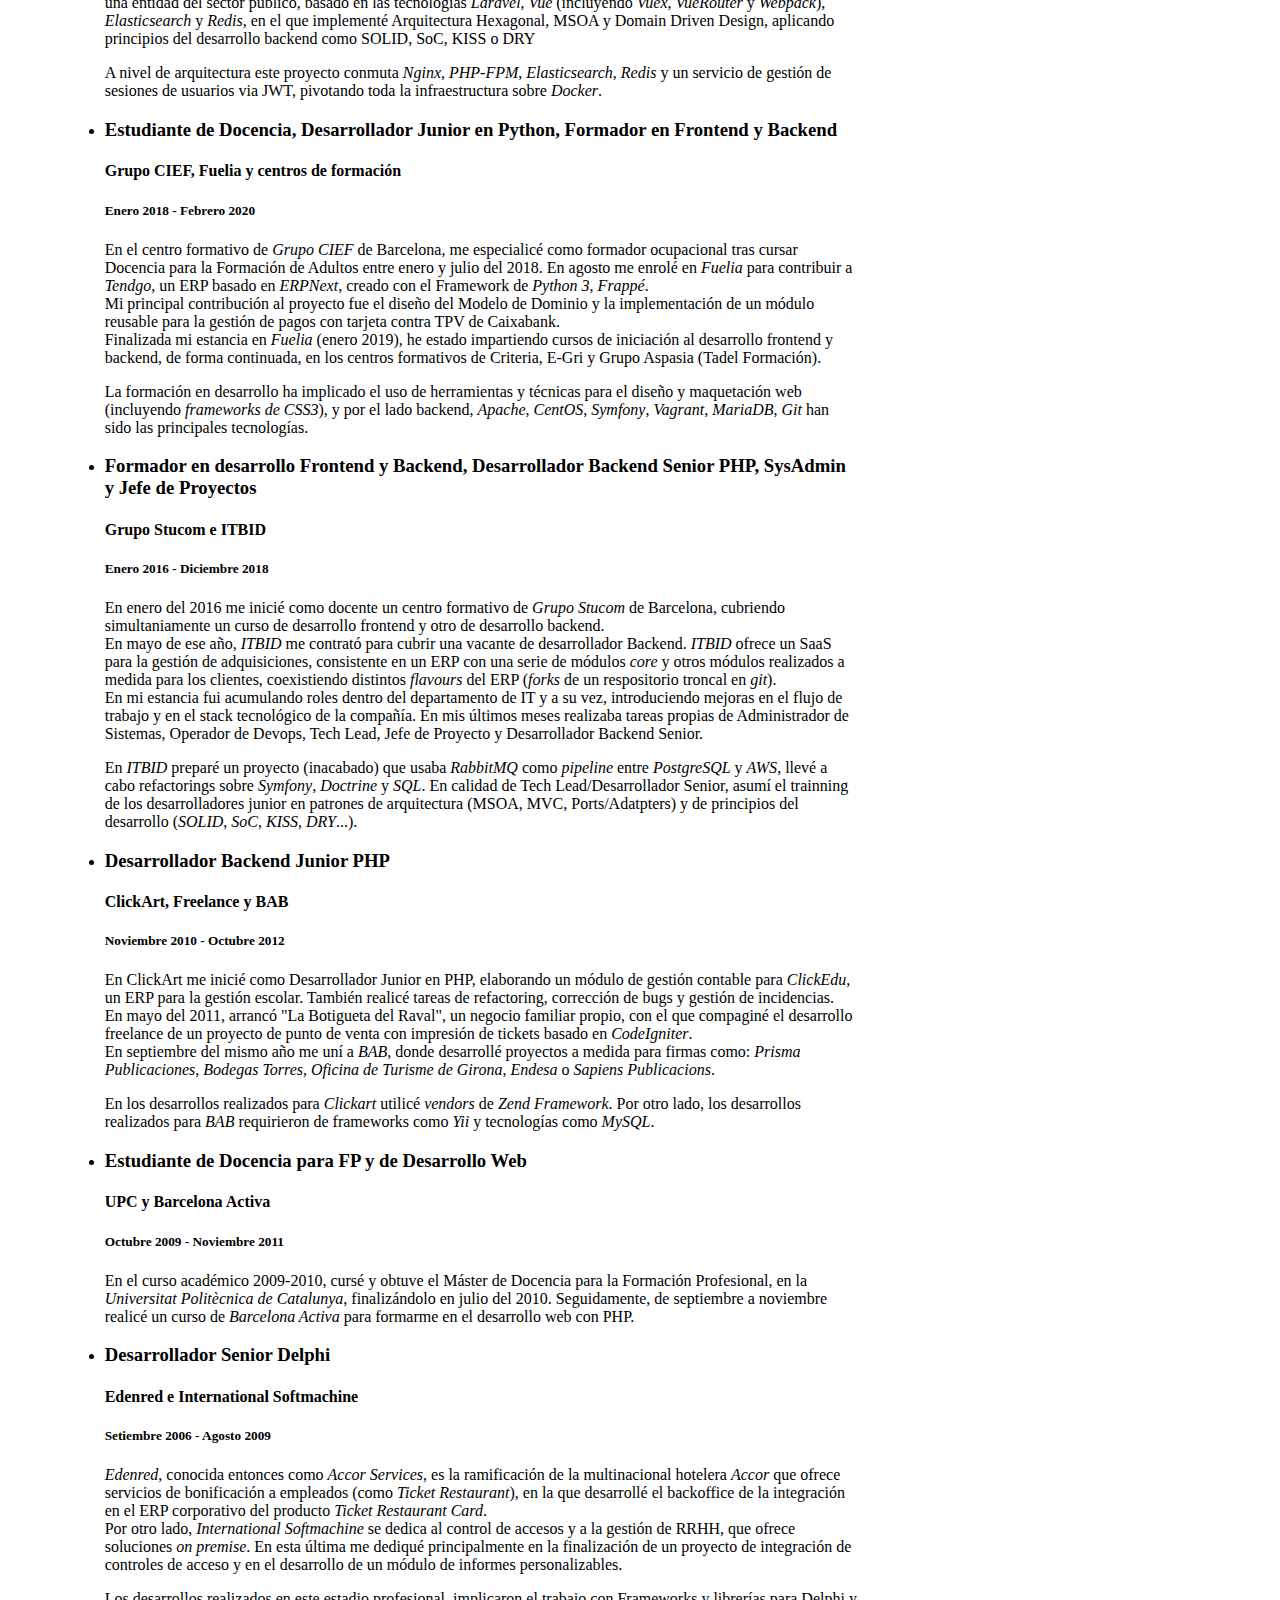
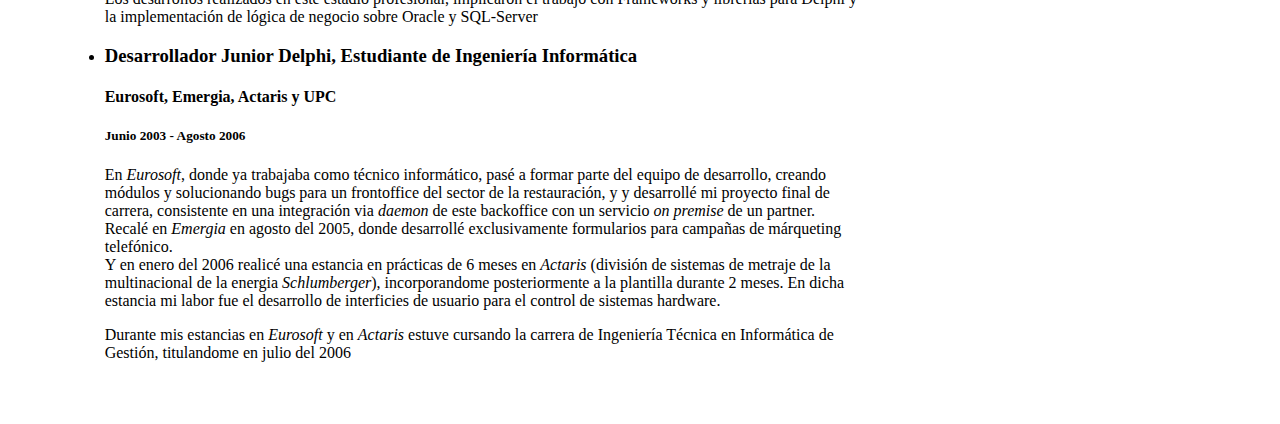
==== commit 0fb54608: "Minor improvements for PDF DIN-A4 printing" ====
--- a/cv.html
+++ b/cv.html
@@ -46,23 +46,6 @@
         padding:0.6ex;
       }
 
-      #contact .list-group-item{
-        padding-bottom:0;
-      }
-
-      #contact card{
-        max-width: 5rem;
-      }
-
-      #contact img{
-        max-width: 4rem;
-      }
-
-      #contact p{
-        line-height: 0.6;
-        font-size: small;
-      }
-
       main article.card-body .alert{
         margin-bottom: 0.8rem;
       }
@@ -89,8 +72,32 @@
         break-after: page;
         break-before: page;
         break-inside: avoid;
-        padding-top: 1cm;
-      }
+        padding-top: 2cm;
+      }
+
+      header.jumbotron {
+        max-height: 6cm;
+        overflow-y: visible;
+        margin-bottom: 4cm;
+      }
+
+      header.jumbotron > section {
+        max-height: 8cm;
+      }
+
+      .jumbotron p.lead {
+        font-size: 1.2rem;
+
+      }
+
+      body > div.container {
+        margin: 0.7em;
+        max-width: 100%;
+      }
+      .no-print {
+        display: none;
+      }
+
     }
   </style>
 
@@ -99,13 +106,13 @@
   <div class="container mx-auto" >
     <header class="jumbotron">
         <section class="row">
-          <div class="col-xl-8 col-7">
+          <div class="col-xl-8 col-sm-8 col-7">
             <h1 class="h3">Xavi Subirà</h1>
             <h2 class="h4">Barcelona, 43 años</h2>
             <p class=" h6 lead">Senior Backend Developer en PHP <br/>Docencia para formación profesional y ocupacional<br/>Ingenieria Informática de Gestión (UPC)</p> 
             <p class=" h6 text-muted">Catalán y español nativos, inglés técnico, portugués, italiano y francés elementales </p>
           </div>
-          <div class="col-xl-4 col-5 d-flex flex-column justify-content-start">
+          <div class="col-xl-4 col-sm-4 col-4 d-flex flex-column justify-content-start">
             <div class="d-flex flex-column align-items-end">
               <img alt="" class="rounded-circle w-75"  src="biopic.jpg">
               <section class="w-75 d-flex flex-row justify-content-around">
@@ -124,7 +131,7 @@
         </section>
     </header>
     <main>
-      <div class="row break-after">
+      <div class="row">
         <aside  class="col-3 order-1">        
           <section id="skills">
             <h2 class="h5">Stack Tecnológico</h2>
@@ -148,8 +155,8 @@
               <li class="list-group-item"><span class="badge badge-warning">Typescript</span></li>
               <li class="list-group-item"><span class="badge badge-warning">Astro 4</span></li>
             </ul>
-            <h2 class="h6 mt-4">Histórico</h2>
-            <ul class="list-group">
+            <h2 class="h6 mt-4 no-print">Histórico</h2>
+            <ul class="list-group no-print">
               <li class="list-group-item"><span class="badge badge-secondary">Laravel/Lumen</span></li>
               <li class="list-group-item"><span class="badge badge-secondary">Zend Framework</span></li>
               <li class="list-group-item"><span class="badge badge-secondary">Yii</span></li>
@@ -173,8 +180,6 @@
                 <p class="card-text">Estoy llevando a cabo formación tanto autodidacta como impartida por terceros con el objetivo de adquirir competencias profesionales en las áreas de <em>ciberseguridad</em> y de <em>machine learning</em>, así como de recuperar mi perfil <em>fullstack</em>.<br/>Como dato concreto, me encuentro realizando el <em>Common Core</em> en el campus <em>42 Barcelona</em>.</p>
               </article>
             </li>
-
-
             <li class="nav-item card border-light mb-4">
               <h3 class="h4 card-header">Senior Backend Developer en PHP 8,<br/> Arq. Hexagonal y DDD</h3>
               <article class="card-body">
@@ -187,7 +192,12 @@
                 </p>
               </article>
             </li>
-
+          </ul>
+        </section>
+      </div>
+      <div class="row page-break">
+        <section id="experience-2" class=" col-12 order-2">
+          <ul class="nav flex-column">
             <li class="nav-item card border-light mb-4">
               <h3 class="h4 card-header">Full-Stack en PHP/AWS, Soporte Operaciones</h3>
               <article class="card-body">
@@ -200,12 +210,6 @@
                 </p>
               </article>
             </li>
-          </ul>
-        </section>
-      </div>
-      <div class="row page-break">
-        <section id="experience-2" class=" col-12 order-2">                
-          <ul class="nav flex-column">
             <li class="nav-item card border-light mb-4">
               <h3 class="h4 card-header">Desarrollador Full-Stack en PHP</h3>
               <article class="card-body">
@@ -214,7 +218,7 @@
                 <p class="card-text"><em>Proweb21</em> es un proyecto de start-up creada con un ex-alumno, en el que desempeñé la dirección y la realización de proyectos de desarrollo. Durante la corta vida de <em>Proweb21</em> me centré en la elaboración de un prototipo de PWA para una entidad del sector público, basado en las tecnologías <em>Laravel</em>, <em>Vue</em> (incluyendo <em>Vuex</em>, <em>VueRouter</em> y <em>Webpack</em>), <em>Elasticsearch</em> y <em>Redis</em>, en el que implementé Arquitectura Hexagonal, MSOA y Domain Driven Design, aplicando principios del desarrollo backend como SOLID, SoC, KISS o DRY</p>
                 <p class="alert alert-warning">A nivel de arquitectura este proyecto conmuta <em>Nginx</em>, <em>PHP-FPM</em>, <em>Elasticsearch</em>, <em>Redis</em> y un servicio de gestión de sesiones de usuarios via JWT, pivotando toda la infraestructura sobre <em>Docker</em>.</p>
               </article>
-            </li>
+            </li>            
             <li class="nav-item card border-light mb-4">
               <h3 class="h4 card-header">Estudiante de Docencia, Desarrollador Junior en Python, Formador en Frontend y Backend</h3>
               <article class="card-body">
@@ -225,6 +229,12 @@
                 <p class="alert alert-info">La formación en desarrollo ha implicado el uso de herramientas y técnicas para el diseño y maquetación web (incluyendo <em>frameworks de CSS3</em>), y por el lado backend, <em>Apache</em>, <em>CentOS</em>, <em>Symfony</em>, <em>Vagrant</em>, <em>MariaDB</em>, <em>Git</em> han sido las principales tecnologías.</p>
               </article>
             </li>
+          </ul>
+        </section>
+      </div>
+      <div class="row page-break">
+        <section id="experience-3" class=" col-12 order-2">
+          <ul class="nav flex-column">
             <li class="nav-item card border-light mb-4">
               <h3 class="h4 card-header">Formador en desarrollo Frontend y Backend, Desarrollador Backend Senior PHP, SysAdmin y Jefe de Proyectos</h3>
               <article class="card-body">
@@ -236,37 +246,37 @@
                 <p class="alert alert-success">En <em>ITBID</em> preparé un proyecto (inacabado) que usaba <em>RabbitMQ</em> como <em>pipeline</em> entre <em>PostgreSQL</em> y <em>AWS</em>, llevé a cabo refactorings sobre <em>Symfony</em>, <em>Doctrine</em> y <em>SQL</em>. En calidad de Tech Lead/Desarrollador Senior, asumí el trainning de los desarrolladores junior en patrones de arquitectura (MSOA, MVC, Ports/Adatpters) y de principios del desarrollo (<em>SOLID</em>, <em>SoC</em>, <em>KISS</em>, <em>DRY</em>...).</p>
               </article>
             </li>         
+            <li class="nav-item card border-light mb-4">
+              <h3 class="h4 card-header">Desarrollador Backend Junior PHP</h3>
+              <article class="card-body">
+                <h4 class="h5 card-title">ClickArt, Freelance y BAB</h4>
+                <h5 class="h6 card-subtitle mb-2 text-muted">Noviembre 2010 - Octubre 2012</h5>
+                <p class="card-text">En ClickArt me inicié como Desarrollador Junior en PHP, elaborando un módulo de gestión contable para <em>ClickEdu</em>, un ERP para la gestión escolar. También realicé tareas de refactoring, corrección de bugs y gestión de incidencias.<br>En mayo del 2011, arrancó "La Botigueta del Raval", un negocio familiar propio, con el que compaginé el desarrollo freelance de un proyecto de punto de venta con impresión de tickets basado en <em>CodeIgniter</em>.<br>En septiembre del mismo año me uní a <em>BAB</em>, donde desarrollé proyectos a medida para firmas como: <em>Prisma Publicaciones</em>, <em>Bodegas Torres</em>, <em>Oficina de Turisme de Girona</em>, <em>Endesa</em> o <em>Sapiens Publicacions</em>.</p>
+                <p class="alert alert-primary mb-0">En los desarrollos realizados para <em>Clickart</em> utilicé <em>vendors</em> de <em>Zend Framework</em>. Por otro lado, los desarrollos realizados para <em>BAB</em> requirieron de frameworks como <em>Yii</em> y tecnologías como <em>MySQL</em>.</p>
+              </article>
+            </li>   
+
+            <li class="nav-item card alert-light border-light mb-4">
+              <h3 class="h4 card-header">Estudiante de Docencia para FP y de Desarrollo Web</h3>
+              <article class="card-body">
+                <h4 class="h5 card-title">UPC y Barcelona Activa</h4>
+                <h5 class="h6 card-subtitle mb-2 text-muted ">Octubre 2009 - Noviembre 2011</h5>
+                <p class="card-text">En el curso académico 2009-2010, cursé y obtuve el Máster de Docencia para la Formación Profesional, en la <em>Universitat Politècnica de Catalunya</em>, finalizándolo en julio del 2010. Seguidamente, de septiembre a noviembre realicé un curso de <em>Barcelona Activa</em> para formarme en el desarrollo web con PHP.</p>
+              </article>
+            </li>
           </ul>
         </section>
       </div>
       <div class="row page-break">
-        <section id="experience-3" class="col-12 order-3">
-          <ul class="nav flex-column">
-              <li class="nav-item card border-light mb-4">
-              <h3 class="h4 card-header">Desarrollador Backend Junior PHP</h3>
-              <article class="card-body">
-                <h4 class="h5 card-title">ClickArt, Freelance y BAB</h4>
-                <h5 class="h6 card-subtitle mb-2 text-muted">Noviembre 2010 - Octubre 2012</h5>
-                <p class="card-text">En ClickArt me inicié como Desarrollador Junior en PHP, elaborando un módulo de gestión contable para <em>ClickEdu</em>, un ERP para la gestión escolar. También realicé tareas de refactoring, corrección de bugs y gestión de incidencias.<br>En mayo del 2011, arrancó "La Botigueta del Raval", un negocio familiar propio, con el que compaginé el desarrollo freelance de un proyecto de punto de venta con impresión de tickets basado en <em>CodeIgniter</em>.<br>En septiembre del mismo año me uní a <em>BAB</em>, donde desarrollé proyectos a medida para firmas como: <em>Prisma Publicaciones</em>, <em>Bodegas Torres</em>, <em>Oficina de Turisme de Girona</em>, <em>Endesa</em> o <em>Sapiens Publicacions</em>.
-                <p class="alert alert-primary">En los desarrollos realizados para <em>Clickart</em> utilicé <em>vendors</em> de <em>Zend Framework</em>. Por otro lado, los desarrollos realizados para <em>BAB</em> requirieron de frameworks como <em>Yii</em> y tecnologías como <em>MySQL</em>.</p>
-              </article>
-            </li>   
-
-            <li class="nav-item card alert-light border-light mb-4">
-              <h3 class="h4 card-header">Estudiante de Docencia para FP y Desarrollo Web</h3>
-              <article class="card-body">
-                <h4 class="h5 card-title">UPC y Barcelona Activa</h4>
-                <h5 class="h6 card-subtitle mb-2 text-muted ">Octubre 2009 - Noviembre 2011</h5>
-                <p class="card-text">En el curso académico 2009-2010, cursé y obtuve el Máster de Docencia para la Formación Profesional, en la <em>Universitat Politècnica de Catalunya</em>, finalizándolo en julio del 2010. Seguidamente, de septiembre a noviembre realicé un curso de <em>Barcelona Activa</em> para formarme en el desarrollo web con PHP.
-              </article>
-            </li>
+        <section id="experience-4" class="col-12 order-3">
+          <ul class="nav flex-column">          
             <li class="nav-item card alert-light border-light mb-4">
               <h3 class="h4 card-header">Desarrollador Senior Delphi</h3>
               <article class="card-body">
                 <h4 class="h5 card-title">Edenred e International Softmachine</h4>
                 <h5 class="h6 card-subtitle mb-2 text-muted">Setiembre 2006 - Agosto 2009</h5>
-                <p class="card-text"><em>Edenred</em>, conocida entonces como <em>Accor Services</em>, es la ramificación de la multinacional hotelera <em>Accor</em> que ofrece servicios de bonificación a empleados (como <em>Ticket Restaurant</em>), en la que desarrollé el backoffice de la integración en el ERP corporativo del producto <em>Ticket Restaurant Card</em>.<br>Por otro lado, <em>International Softmachine</em> se dedica al control de accesos y a la gestión de RRHH, que ofrece soluciones <em>on premise</em>. En esta última me dediqué principalmente en la finalización de un proyecto de integración de controles de acceso y en el desarrollo de un módulo de informes personalizables.
-                <p class="alert alert-secondary">Los desarrollos realizados en este estadio profesional, implicaron el trabajo con Frameworks y librerías para Delphi y la implementación de lógica de negocio sobre Oracle y SQL-Server</p>
+                <p class="card-text"><em>Edenred</em>, conocida entonces como <em>Accor Services</em>, es la ramificación de la multinacional hotelera <em>Accor</em> que ofrece servicios de bonificación a empleados (como <em>Ticket Restaurant</em>), en la que desarrollé el backoffice de la integración en el ERP corporativo del producto <em>Ticket Restaurant Card</em>.<br>Por otro lado, <em>International Softmachine</em> se dedica al control de accesos y a la gestión de RRHH, que ofrece soluciones <em>on premise</em>. En esta última me dediqué principalmente en la finalización de un proyecto de integración de controles de acceso y en el desarrollo de un módulo de informes personalizables.</p>
+                <p class="alert alert-secondary mb-0">Los desarrollos realizados en este estadio profesional, implicaron el trabajo con Frameworks y librerías para Delphi y la implementación de lógica de negocio sobre Oracle y SQL-Server</p>
               </article>
             </li>
 
@@ -277,8 +287,8 @@
                 <h5 class="h6 card-subtitle mb-2 text-muted">Junio 2003 - Agosto 2006</h5>
                 <p class="card-text">En <em>Eurosoft</em>, donde ya trabajaba como técnico informático, pasé a formar parte del equipo de desarrollo, creando módulos y solucionando bugs para un frontoffice del sector de la restauración, y  y desarrollé mi proyecto final de carrera, consistente en una integración via <em>daemon</em> de este backoffice con un servicio <em>on premise</em> de un partner.<br>
                   Recalé en <em>Emergia</em> en agosto del 2005, donde desarrollé exclusivamente formularios para campañas de márqueting telefónico.<br>
-                  Y en enero del 2006 realicé una estancia en prácticas de 6 meses en <em>Actaris</em> (división de sistemas de metraje de la multinacional de la energia <em>Schlumberger</em>), incorporandome posteriormente a la plantilla durante 2 meses. En dicha estancia mi labor fue el desarrollo de interficies de usuario para el control de sistemas hardware.
-                <p class="alert alert-secondary">Durante mis estancias en <em>Eurosoft</em> y en <em>Actaris</em> estuve cursando la carrera de Ingeniería Técnica en Informática de Gestión, titulandome en julio del 2006</p>
+                  Y en enero del 2006 realicé una estancia en prácticas de 6 meses en <em>Actaris</em> (división de sistemas de metraje de la multinacional de la energia <em>Schlumberger</em>), incorporandome posteriormente a la plantilla durante 2 meses. En dicha estancia mi labor fue el desarrollo de interficies de usuario para el control de sistemas hardware.</p>
+                <p class="alert alert-secondary mb-0">Durante mis estancias en <em>Eurosoft</em> y en <em>Actaris</em> estuve cursando la carrera de Ingeniería Técnica en Informática de Gestión, titulandome en julio del 2006</p>
               </article>
             </li>
           </ul>
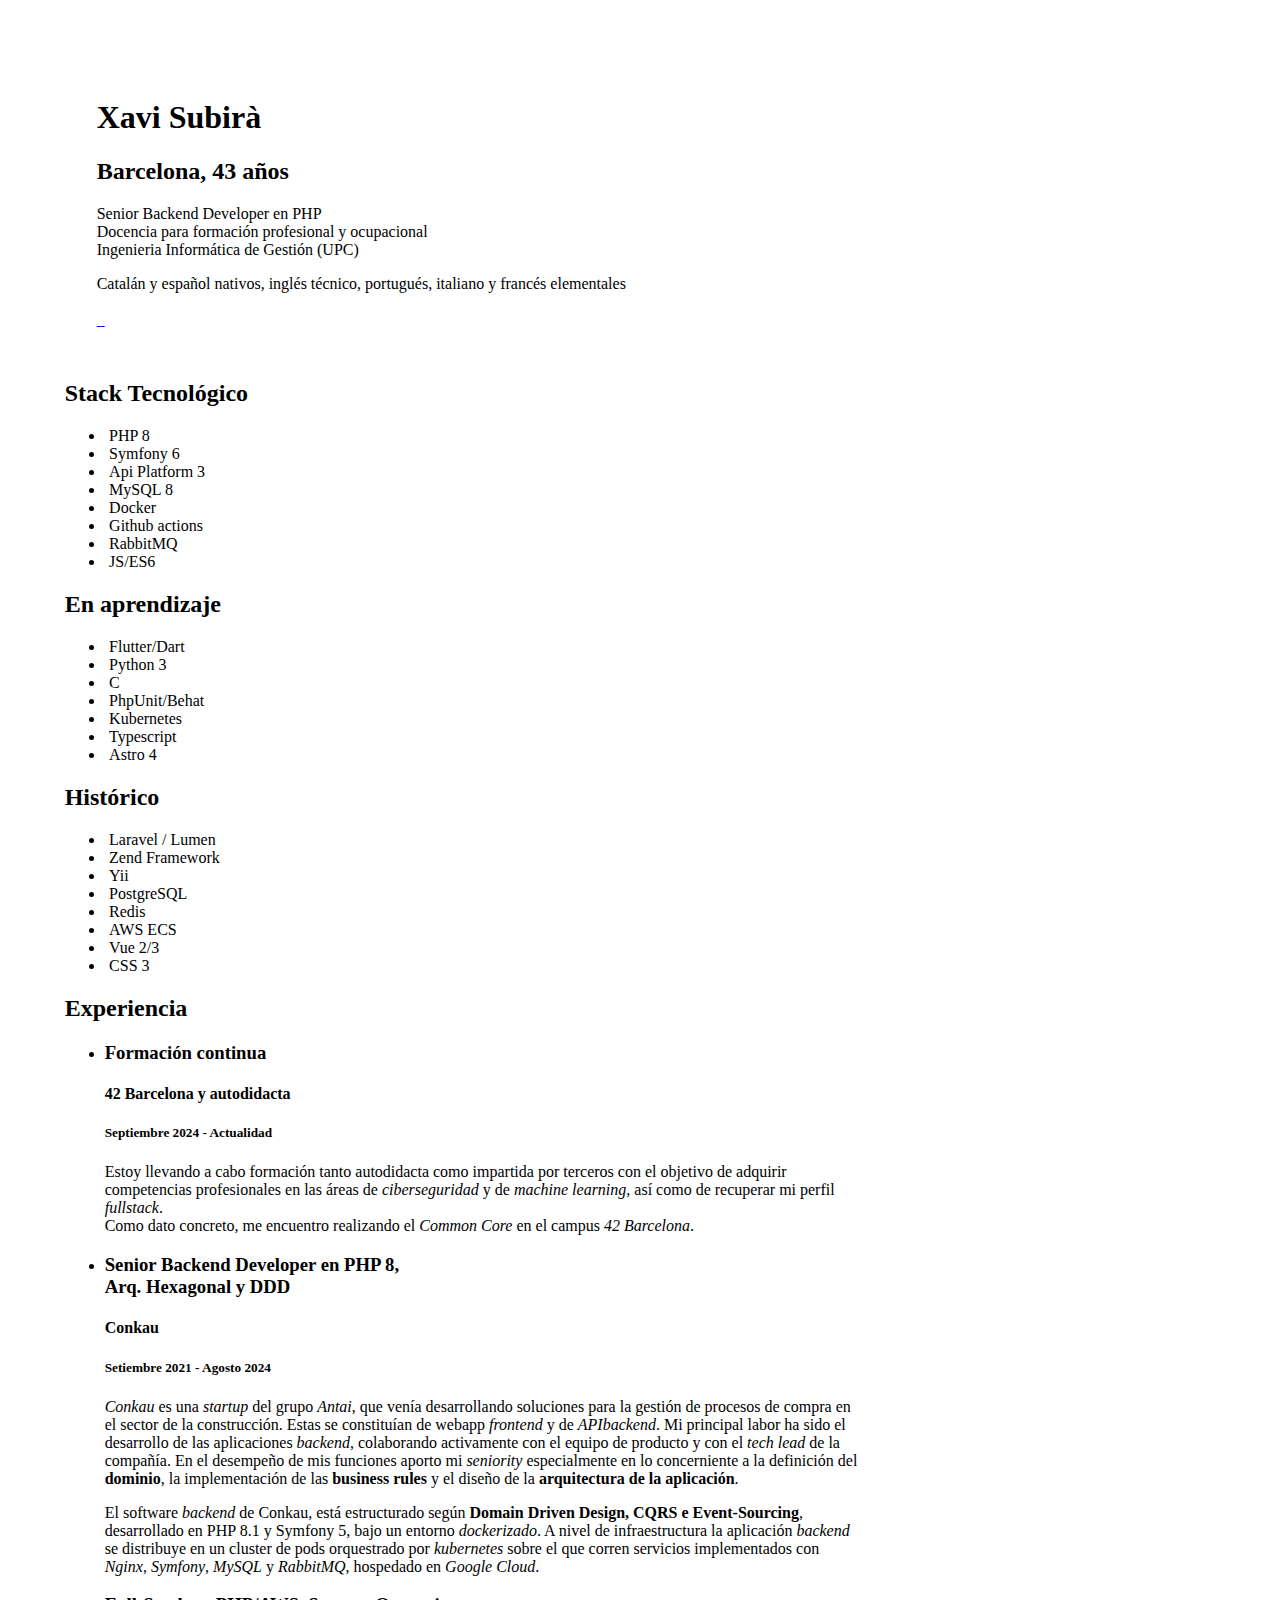
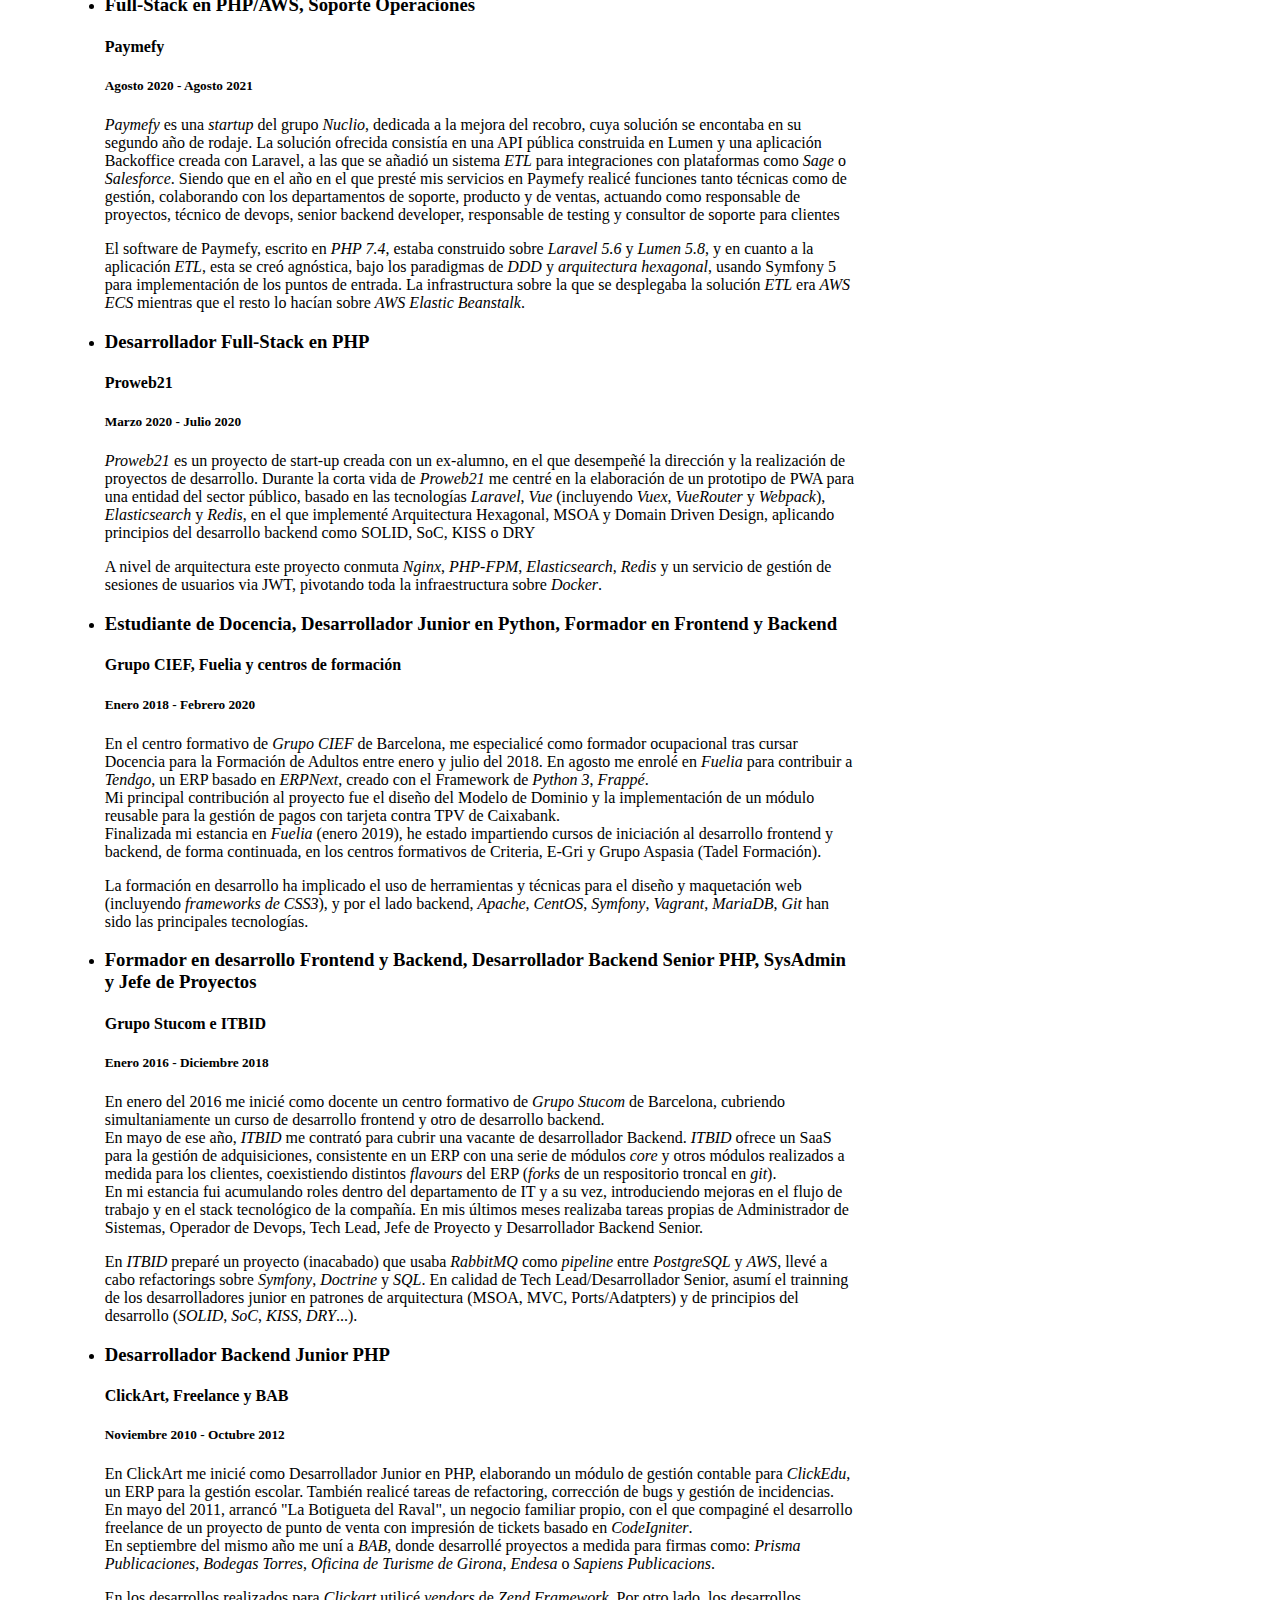
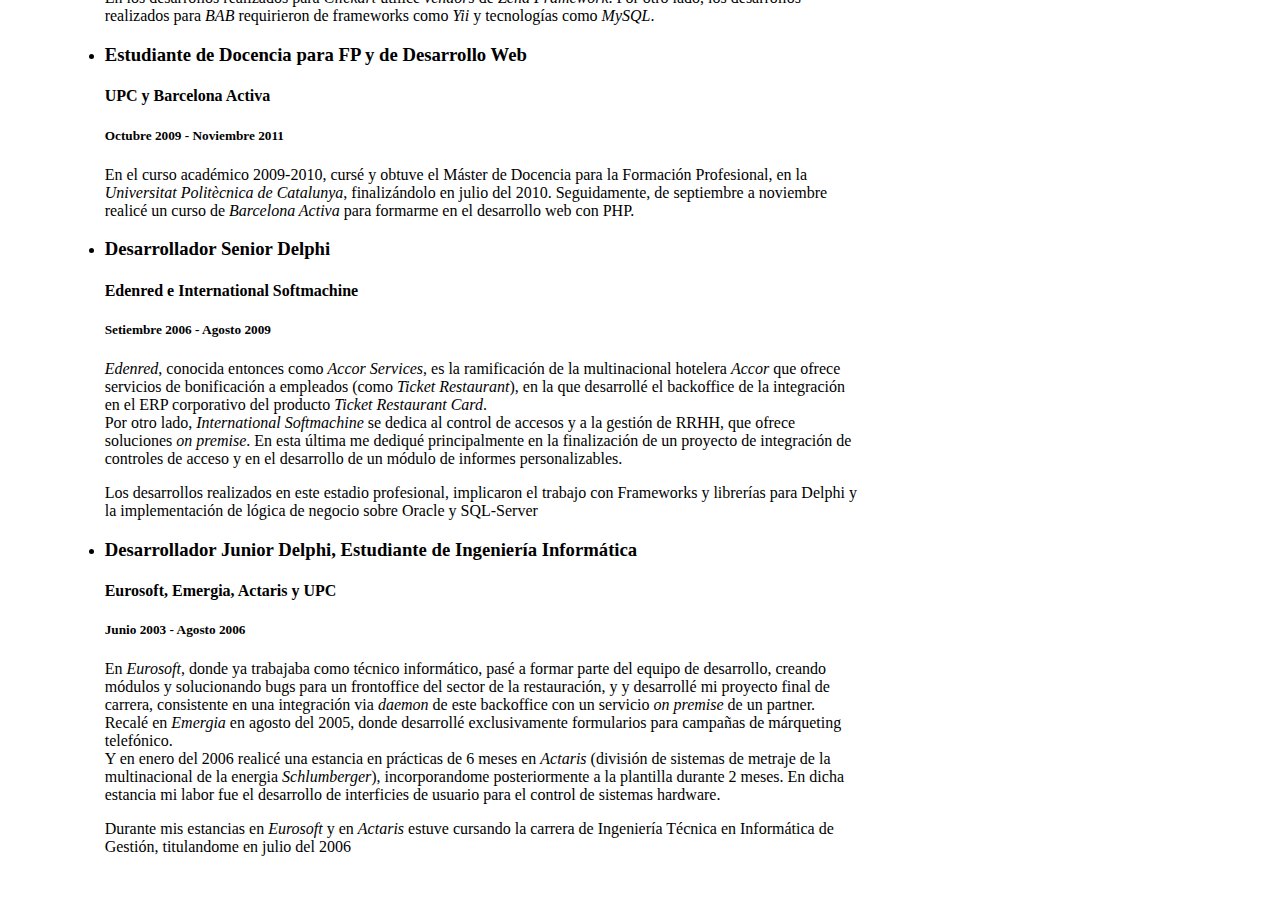
==== commit 51289f29: "Improvements on Web version history stack aside section" ====
--- a/cv.html
+++ b/cv.html
@@ -29,7 +29,7 @@
         padding: 2rem;
       }
       .jumbotron img{
-        filter: hue-rotate(32deg) brightness(1.7);
+        filter: hue-rotate(10deg) brightness(1.0) saturate(60%);
       }
 
       .jumbotron p:last-child{
@@ -114,7 +114,7 @@
           </div>
           <div class="col-xl-4 col-sm-4 col-4 d-flex flex-column justify-content-start">
             <div class="d-flex flex-column align-items-end">
-              <img alt="" class="rounded-circle w-75"  src="biopic.jpg">
+              <img alt="" class="rounded-circle w-75"  src="rounded-biopic2024-scaled.png">
               <section class="w-75 d-flex flex-row justify-content-around">
                 <a class="p-0 pt-1 col-4 text-center" href="https://github.com/temple">
                       <img class="mx-auto w-75" src="https://upload.wikimedia.org/wikipedia/commons/thumb/9/91/Octicons-mark-github.svg/240px-Octicons-mark-github.svg.png" alt="">
@@ -132,7 +132,7 @@
     </header>
     <main>
       <div class="row">
-        <aside  class="col-3 order-1">        
+        <aside  class="col-3 order-1 mb-4">        
           <section id="skills">
             <h2 class="h5">Stack Tecnológico</h2>
             <ul class="list-group">
@@ -156,15 +156,15 @@
               <li class="list-group-item"><span class="badge badge-warning">Astro 4</span></li>
             </ul>
             <h2 class="h6 mt-4 no-print">Histórico</h2>
-            <ul class="list-group no-print">
-              <li class="list-group-item"><span class="badge badge-secondary">Laravel/Lumen</span></li>
-              <li class="list-group-item"><span class="badge badge-secondary">Zend Framework</span></li>
-              <li class="list-group-item"><span class="badge badge-secondary">Yii</span></li>
-              <li class="list-group-item"><span class="badge badge-info">PostgreSQL</span></li>
-              <li class="list-group-item"><span class="badge badge-info">Redis</span></li>
-              <li class="list-group-item"><span class="badge badge-primary">AWS ECS</span></li>
-              <li class="list-group-item"><span class="badge badge-warning">Vue 2/3</span></li>
-              <li class="list-group-item"><span class="badge badge-warning">CSS 3</span></li>
+            <ul class="nav no-print">
+              <li class="nav-item mx-2"><span class="badge badge-secondary">Laravel / Lumen</span></li>
+              <li class="nav-item mx-2"><span class="badge badge-secondary">Zend Framework</span></li>
+              <li class="nav-item mx-2"><span class="badge badge-secondary">Yii</span></li>
+              <li class="nav-item mx-2"><span class="badge badge-info">PostgreSQL</span></li>
+              <li class="nav-item mx-2"><span class="badge badge-info">Redis</span></li>
+              <li class="nav-item mx-2"><span class="badge badge-primary">AWS ECS</span></li>
+              <li class="nav-item mx-2"><span class="badge badge-warning">Vue 2/3</span></li>
+              <li class="nav-item mx-2"><span class="badge badge-warning">CSS 3</span></li>
             </ul>
           </section>
         </aside>
